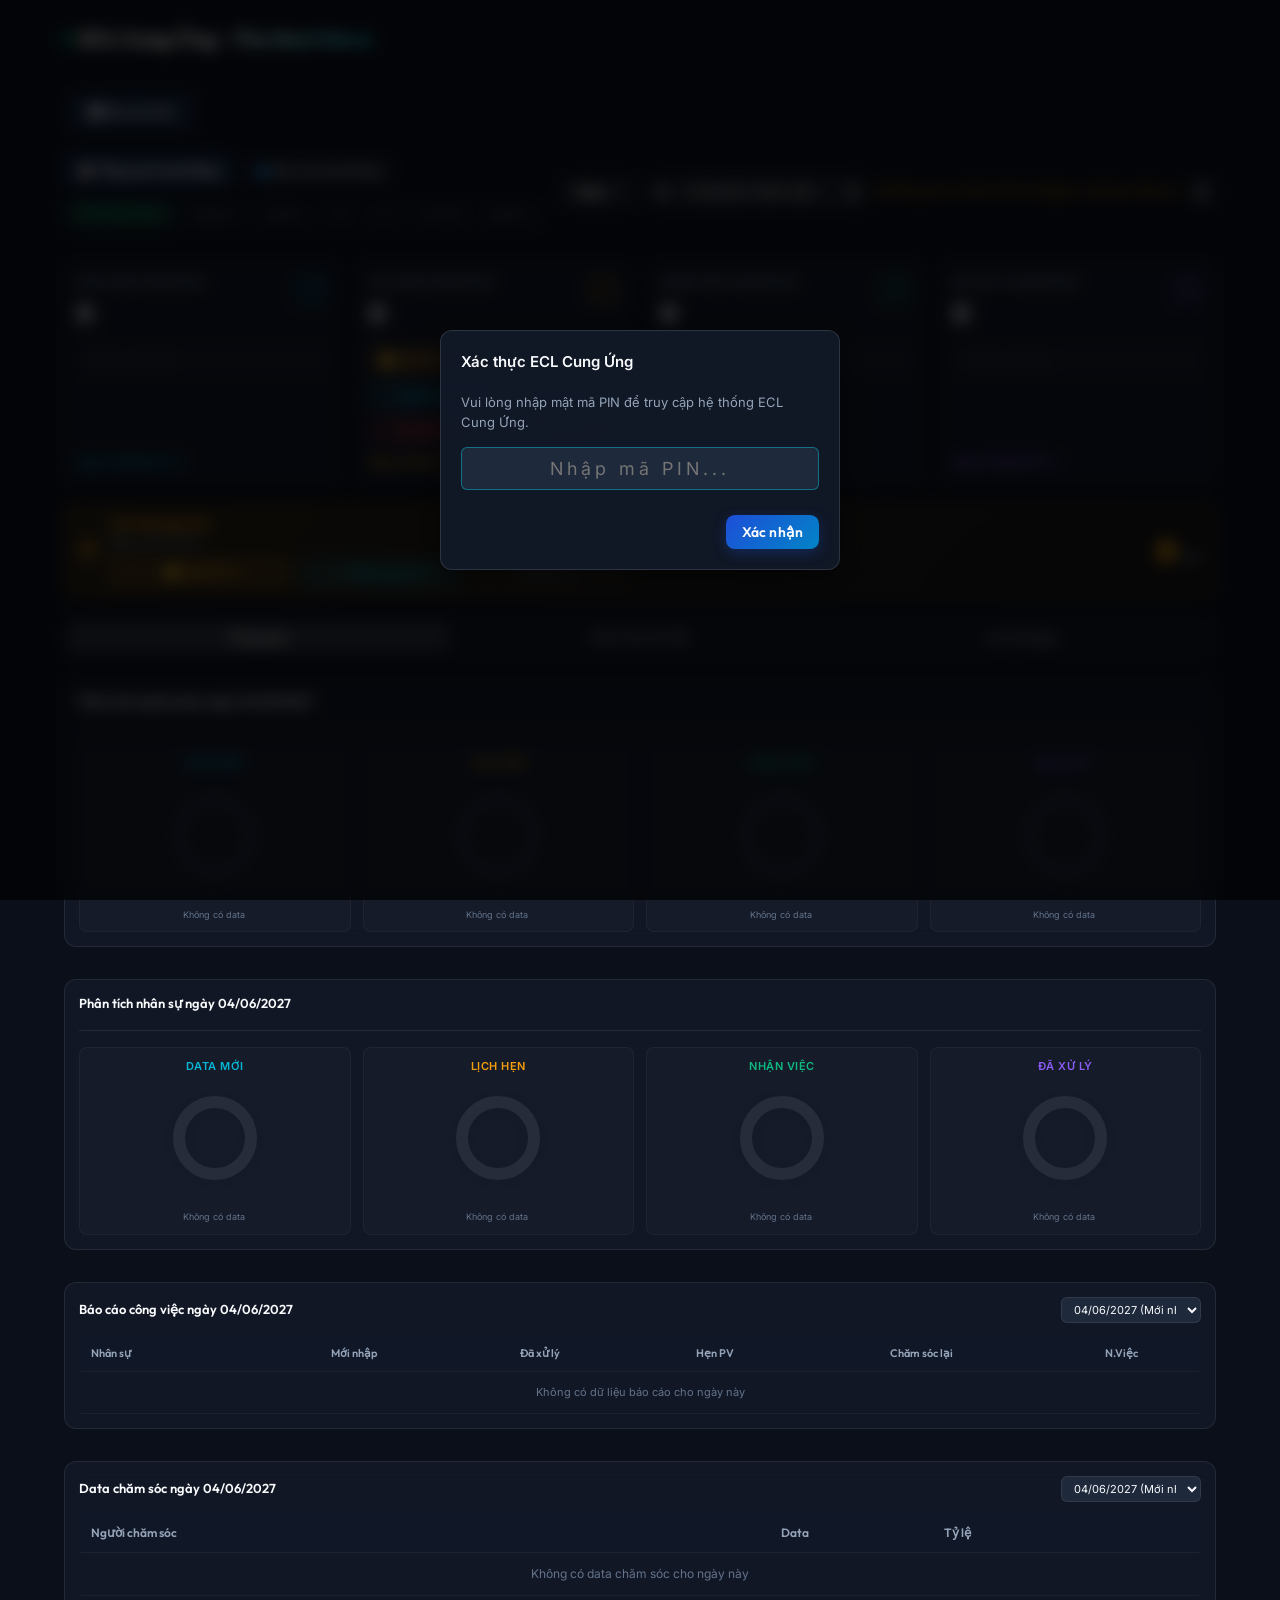
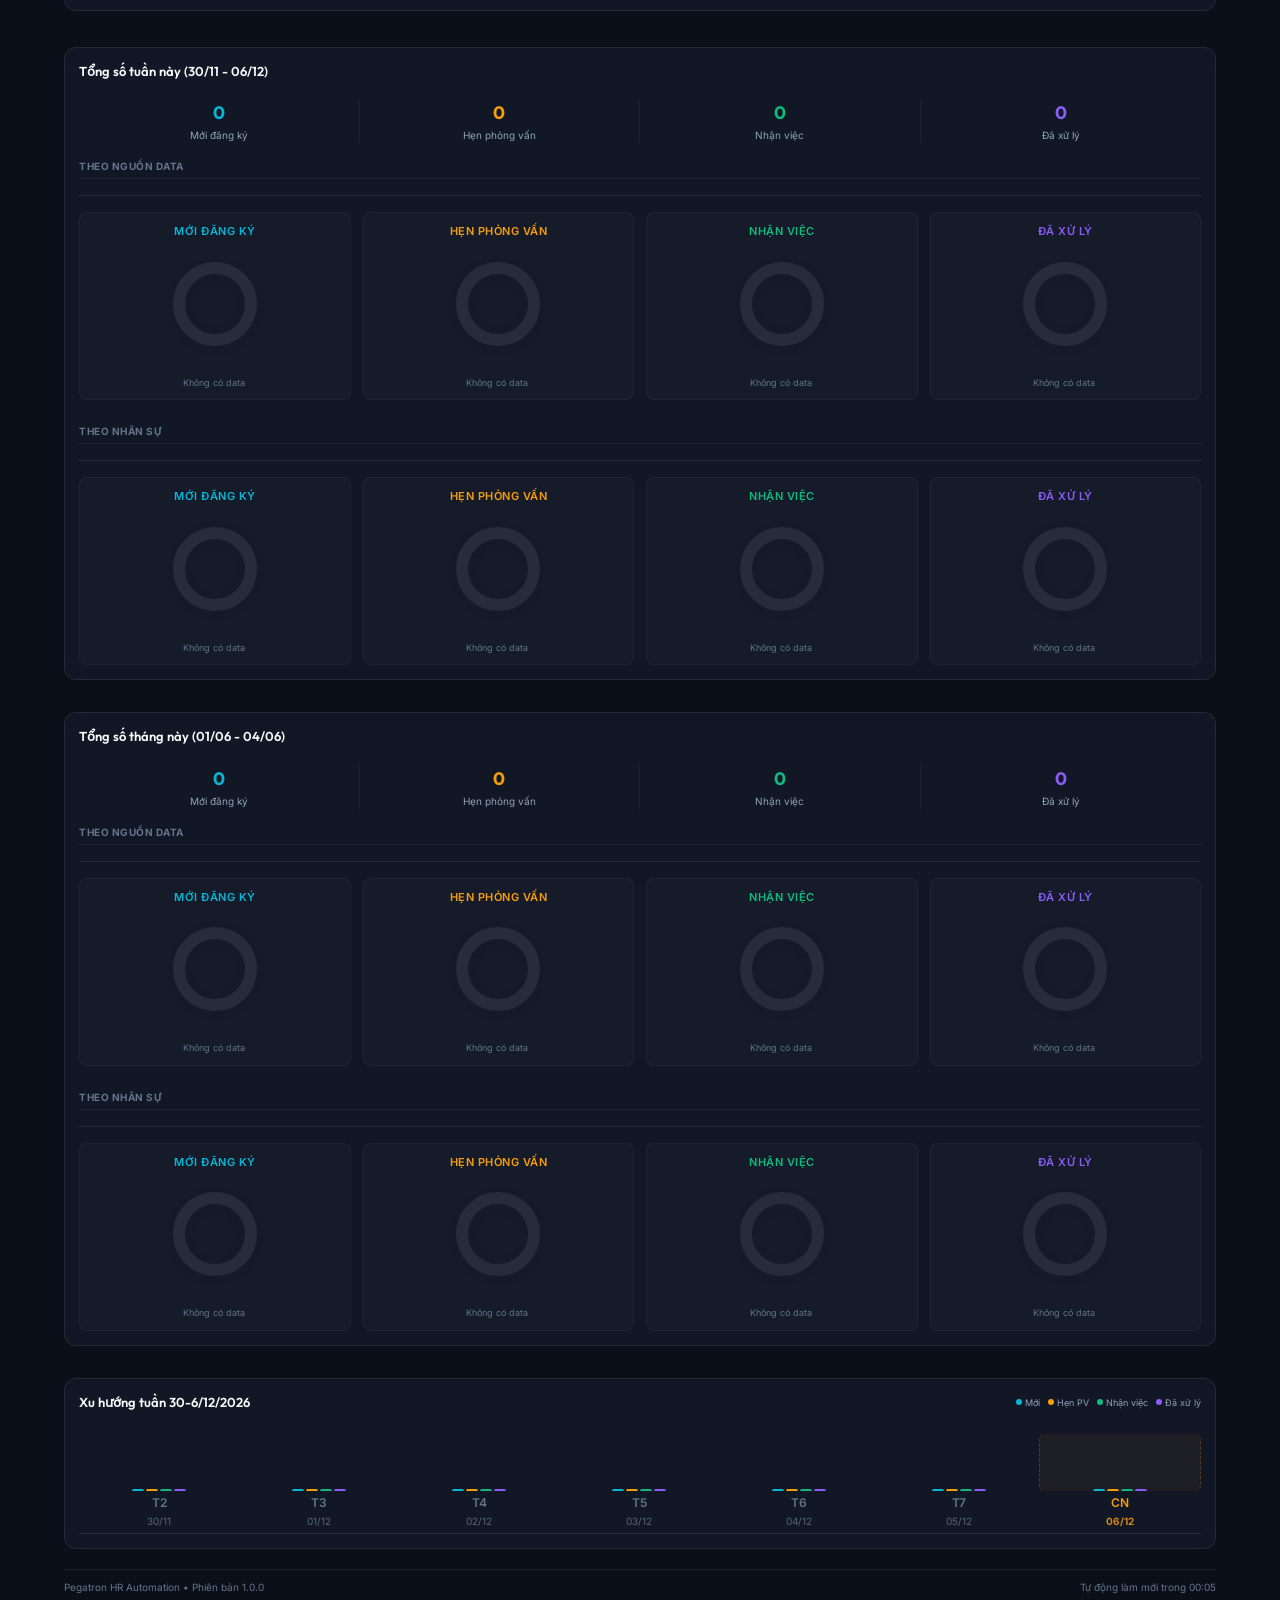
==== popup.html @ 9252c965 "Feat: Relocate Staff List section into Finance Report sub-tabs and align it with overview and candid" ====
<!DOCTYPE html>
<html lang="vi">
<head>
  <meta charset="UTF-8">
  <meta name="viewport" content="width=device-width, initial-scale=1.0">
  <title>Ecl Cung Ứng - The Next Move</title>
  <link rel="stylesheet" href="popup.css?v=3.2">
  <script src="chart.min.js"></script>
</head>
<body>
  <div class="app-container">
    <!-- Vị trí cao nhất: Tên hệ thống ECL Cung Ứng -->
    <div class="system-brand" style="margin-bottom: 14px; display: flex; align-items: center; gap: 8px;">
      <div class="logo-dot glow-emerald" style="width: 8px; height: 8px; border-radius: 50%; background: #10b981; box-shadow: 0 0 10px #10b981;"></div>
      <h1 style="margin: 0; font-family: var(--font-title); font-size: 20px; font-weight: 800; background: linear-gradient(135deg, #ffffff 40%, var(--cyan) 100%); -webkit-background-clip: text; -webkit-text-fill-color: transparent;">ECL Cung Ứng - The Next Move</h1>
    </div>

    <!-- Main Dashboard Selection Tabs -->
    <div class="main-dashboard-tabs">
      <button class="main-tab-btn active" data-section="sale">📊 Báo cáo Sale</button>
      <button class="main-tab-btn" data-section="marketing">🔒 Báo cáo Marketing</button>
      <button class="main-tab-btn" data-section="finance">🔒 Báo cáo Tài chính</button>
    </div>

    <!-- SECTION 1: SALE REPORT (Original Dashboard) -->
    <div id="section-sale" class="main-section active">
      <!-- Header -->
      <header class="app-header" style="border-bottom: 1px solid var(--border-color); padding-bottom: 12px; display: flex; justify-content: space-between; align-items: center;">
        <div class="brand" style="display: flex; flex-direction: column; gap: 8px; align-items: flex-start;">
          <div style="display: flex; align-items: center; gap: 8px;">
            <button class="section-title-btn active" style="background: rgba(59, 130, 246, 0.15); border: 1px solid rgba(59, 130, 246, 0.4); color: #ffffff; padding: 6px 12px; border-radius: 6px; font-family: var(--font-title); font-weight: 700; font-size: 13px; cursor: pointer; transition: all 0.2s ease; display: inline-flex; align-items: center; gap: 6px; box-shadow: 0 4px 6px -1px rgba(0,0,0,0.1);">📋 Tổng quan hoạt động</button>
            <button id="sale-to-nhansu-btn" class="section-title-btn" style="background: rgba(255, 255, 255, 0.04); border: 1px solid rgba(255, 255, 255, 0.08); color: var(--text-secondary); padding: 6px 12px; border-radius: 6px; font-family: var(--font-title); font-weight: 700; font-size: 13px; cursor: pointer; transition: all 0.2s ease; display: inline-flex; align-items: center; gap: 6px; box-shadow: 0 4px 6px -1px rgba(0,0,0,0.1);">👥 Báo cáo Hoạt động</button>
          </div>
          <!-- Factory Navigation Tabs directly under title -->
          <div class="factory-nav-tabs" style="display: flex; gap: 4px; margin-top: 6px; padding: 2px; background: rgba(255, 255, 255, 0.02); border-radius: 6px; border: 1px solid rgba(255,255,255,0.06); width: fit-content; flex-wrap: wrap;">
            <button class="factory-tab-btn active" data-factory="All" style="font-size: 11px; padding: 4px 12px; background: rgba(16, 185, 129, 0.15); border: 1px solid rgba(16, 185, 129, 0.3); border-radius: 4px; color: #10b981; cursor: pointer; font-weight: bold; transition: all 0.2s; outline: none;">Tất cả nhà máy</button>
            <button class="factory-tab-btn" data-factory="Pegatron" style="font-size: 11px; padding: 4px 12px; background: transparent; border: 1px solid transparent; border-radius: 4px; color: var(--text-muted); cursor: pointer; transition: all 0.2s; outline: none;">Pegatron</button>
            <button class="factory-tab-btn" data-factory="Brother" style="font-size: 11px; padding: 4px 12px; background: transparent; border: 1px solid transparent; border-radius: 4px; color: var(--text-muted); cursor: pointer; transition: all 0.2s; outline: none;">Brother</button>
            <button class="factory-tab-btn" data-factory="LG" style="font-size: 11px; padding: 4px 12px; background: transparent; border: 1px solid transparent; border-radius: 4px; color: var(--text-muted); cursor: pointer; transition: all 0.2s; outline: none;">LG</button>
            <button class="factory-tab-btn" data-factory="Usi" style="font-size: 11px; padding: 4px 12px; background: transparent; border: 1px solid transparent; border-radius: 4px; color: var(--text-muted); cursor: pointer; transition: all 0.2s; outline: none;">Usi</button>
            <button class="factory-tab-btn" data-factory="Fox QN" style="font-size: 11px; padding: 4px 12px; background: transparent; border: 1px solid transparent; border-radius: 4px; color: var(--text-muted); cursor: pointer; transition: all 0.2s; outline: none;">Fox QN</button>
            <button class="factory-tab-btn" data-factory="Wistron" style="font-size: 11px; padding: 4px 12px; background: transparent; border: 1px solid transparent; border-radius: 4px; color: var(--text-muted); cursor: pointer; transition: all 0.2s; outline: none;">Wistron</button>
          </div>
        </div>
        <div class="header-actions" style="display: flex; gap: 8px; align-items: center; flex-wrap: wrap;">
          <!-- Factory Selector Dropdown -->
          <select id="dashboard-factory-select" class="date-select" style="font-size:12px;padding:6px 12px;background:rgba(255,255,255,0.06);border:1px solid var(--border-color);border-radius:6px;color:var(--text-primary);outline:none;cursor:pointer;">
            <option value="All">Tất cả nhà máy</option>
            <option value="Pegatron">Pegatron</option>
            <option value="Brother">Brother</option>
            <option value="LG">LG</option>
            <option value="Usi">Usi</option>
            <option value="Fox QN">Fox QN</option>
            <option value="Wistron">Wistron</option>
          </select>
          <!-- Custom View Mode Dropdown (Sale) -->
          <div class="custom-dropdown" style="position: relative; display: inline-block;">
            <div id="dashboard-view-mode-trigger" style="font-size: 12px; padding: 6px 16px; height: 30px; background: rgba(255, 255, 255, 0.06); border: 1px solid var(--border-color); border-radius: 6px; color: var(--text-primary); cursor: pointer; text-align: center; display: flex; align-items: center; justify-content: center; gap: 6px; user-select: none; font-weight: bold; box-sizing: border-box;">
              <span id="dashboard-view-mode-label">Ngày</span>
              <span style="font-size: 8px; color: var(--text-muted); transition: transform 0.2s;" id="dashboard-view-mode-arrow">▼</span>
            </div>
            <div id="dashboard-view-mode-menu" style="display: none; position: absolute; top: 100%; left: 50%; transform: translateX(-50%); margin-top: 6px; background: #131722; border: 1px solid rgba(255,255,255,0.1); border-radius: 6px; box-shadow: 0 10px 25px rgba(0, 0, 0, 0.6); min-width: 120px; z-index: 1000; padding: 4px 0;">
              <div class="view-mode-item active-dropdown-item" data-value="day" style="padding: 8px 16px; cursor: pointer; font-size: 12px; color: #10b981; font-weight: bold; background: rgba(16, 185, 129, 0.15); transition: background 0.2s;">Ngày</div>
              <div class="view-mode-item" data-value="week" style="padding: 8px 16px; cursor: pointer; font-size: 12px; color: var(--text-primary); transition: background 0.2s;">Tuần</div>
              <div class="view-mode-item" data-value="month" style="padding: 8px 16px; cursor: pointer; font-size: 12px; color: var(--text-primary); transition: background 0.2s;">Tháng</div>
              <div class="view-mode-item" data-value="custom" style="padding: 8px 16px; cursor: pointer; font-size: 12px; color: var(--text-primary); transition: background 0.2s;">Tùy chỉnh</div>
            </div>
          </div>
          <!-- Hidden real view mode select for compatibility -->
          <select id="dashboard-view-mode" style="display: none;">
            <option value="day" selected>Ngày</option>
            <option value="week">Tuần</option>
            <option value="month">Tháng</option>
            <option value="custom">Tùy chỉnh</option>
          </select>
          <div class="date-spinner-container" style="display: flex; gap: 4px; align-items: center; background: rgba(255, 255, 255, 0.06); border: 1px solid var(--border-color); border-radius: 6px; padding: 2px;">
            <button id="date-prev-btn" class="spinner-btn" title="Kỳ trước (Quá khứ)" style="background: transparent; border: none; color: var(--text-primary); cursor: pointer; padding: 4px 8px; border-radius: 4px; font-weight: bold; transition: all 0.2s; outline: none; font-size: 11px;">◀</button>
            
            <!-- Hidden real select to maintain backward compatibility -->
            <select id="dashboard-date-select" style="display: none;"></select>
            
            <!-- Custom Dropdown -->
            <div class="custom-dropdown" style="position: relative; display: inline-block;">
              <div id="custom-dropdown-trigger" style="font-size: 12px; padding: 4px 8px; min-width: 160px; background: transparent; border: none; color: var(--text-primary); cursor: pointer; text-align: center; display: flex; align-items: center; justify-content: center; gap: 6px; user-select: none;">
                <span id="custom-dropdown-label">Đang tải...</span>
                <span style="font-size: 8px; color: var(--text-muted); transition: transform 0.2s;" id="custom-dropdown-arrow">▼</span>
              </div>
              <div id="custom-dropdown-menu" style="display: none; position: absolute; top: 100%; left: 50%; transform: translateX(-50%); margin-top: 6px; background: #131722; border: 1px solid rgba(255,255,255,0.1); border-radius: 6px; box-shadow: 0 10px 25px rgba(0, 0, 0, 0.6); min-width: 180px; max-height: 220px; overflow-y: auto; z-index: 1000; padding: 4px 0;">
                <!-- Dynamic options -->
              </div>
            </div>
            
            <button id="date-next-btn" class="spinner-btn" title="Kỳ sau (Tương lai)" style="background: transparent; border: none; color: var(--text-primary); cursor: pointer; padding: 4px 8px; border-radius: 4px; font-weight: bold; transition: all 0.2s; outline: none; font-size: 11px;">▶</button>
          </div>
          <div id="custom-date-container" style="display: none; gap: 8px; align-items: center;">
            <div class="custom-date-wrapper" style="position: relative; display: flex; align-items: center;">
              <input type="date" id="custom-start-date" class="date-select" style="padding-right: 32px !important;">
              <svg class="custom-calendar-icon" viewBox="0 0 24 24" width="16" height="16" style="position: absolute; right: 10px; pointer-events: none;">
                <path fill="currentColor" d="M19 4h-1V2h-2v2H8V2H6v2H5c-1.11 0-1.99.9-1.99 2L3 20c0 1.1.89 2 2 2h14c1.1 0 2-.9 2-2V6c0-1.1-.9-2-2-2zm0 16H5V10h14v10zm0-12H5V6h14v2z"/>
              </svg>
            </div>
            <span style="font-size:11px;color:var(--text-muted)">đến</span>
            <div class="custom-date-wrapper" style="position: relative; display: flex; align-items: center;">
              <input type="date" id="custom-end-date" class="date-select" style="padding-right: 32px !important;">
              <svg class="custom-calendar-icon" viewBox="0 0 24 24" width="16" height="16" style="position: absolute; right: 10px; pointer-events: none;">
                <path fill="currentColor" d="M19 4h-1V2h-2v2H8V2H6v2H5c-1.11 0-1.99.9-1.99 2L3 20c0 1.1.89 2 2 2h14c1.1 0 2-.9 2-2V6c0-1.1-.9-2-2-2zm0 16H5V10h14v10zm0-12H5V6h14v2z"/>
              </svg>
            </div>
          </div>
          <span id="sync-status" class="sync-status text-muted">Đang cập nhật...</span>
          <button id="refresh-btn" class="refresh-btn" title="Làm mới">
            <svg class="icon-refresh" viewBox="0 0 24 24" width="16" height="16">
              <path d="M12 4V1L8 5l4 4V6c3.31 0 6 2.69 6 6 0 1.01-.25 1.97-.7 2.8l1.46 1.46A7.93 7.93 0 0020 12c0-4.42-3.58-8-8-8zm0 12c-3.31 0-6-2.69-6-6 0-1.01.25-1.97.7-2.8L5.24 7.74A7.93 7.93 0 004 12c0 4.42 3.58 8 8 8v3l4-4-4-4v3z"/>
            </svg>
          </button>
        </div>
      </header>

      <!-- Main Metrics Grid (Today) -->
      <section class="metrics-grid">
        <div class="metric-card cyan-glow">
          <div class="metric-info">
            <span class="metric-label">Data Mới Hôm Nay</span>
            <span id="metric-new-today" class="metric-value">0</span>
            <div id="metric-new-today-sub" class="tomorrow-sub"></div>
          </div>
          <div class="metric-icon-bg bg-cyan">
            <svg viewBox="0 0 24 24" width="20" height="20">
              <path d="M19 13h-6v6h-2v-6H5v-2h6V5h2v6h6v2z"/>
            </svg>
          </div>
          <div class="metric-footer">
            <span id="metric-new-diff" class="metric-trend text-cyan">Hôm qua: --</span>
          </div>
        </div>

        <div class="metric-card amber-glow">
          <div class="metric-info">
            <span class="metric-label">Lịch Hẹn Hôm Nay</span>
            <span id="metric-interview-today" class="metric-value">0</span>
            <div id="metric-interview-today-sub" class="tomorrow-sub"></div>
          </div>
          <div class="metric-icon-bg bg-amber">
            <svg viewBox="0 0 24 24" width="20" height="20">
              <path d="M19 3h-1V1h-2v2H8V1H6v2H5c-1.11 0-1.99.9-1.99 2L3 19a2 2 0 002 2h14c1.1 0 2-.9 2-2V5c0-1.1-.9-2-2-2zm0 16H5V8h14v11zM7 10h5v5H7v-5z"/>
            </svg>
          </div>
          <div class="metric-footer">
            <span id="metric-interview-diff" class="metric-trend text-amber">Hôm qua: --</span>
          </div>
        </div>

        <div class="metric-card emerald-glow">
          <div class="metric-info">
            <span class="metric-label">Nhận Việc Hôm Nay</span>
            <span id="metric-hire-today" class="metric-value">0</span>
            <div id="metric-hire-today-sub" class="tomorrow-sub"></div>
          </div>
          <div class="metric-icon-bg bg-emerald">
            <svg viewBox="0 0 24 24" width="20" height="20">
              <path d="M9 16.17L4.83 12l-1.42 1.41L9 19 21 7l-1.41-1.41L9 16.17z"/>
            </svg>
          </div>
          <div class="metric-footer">
            <span id="metric-hire-diff" class="metric-trend text-emerald">Hôm qua: --</span>
          </div>
        </div>

        <div class="metric-card purple-glow">
          <div class="metric-info">
            <span class="metric-label">Đã Xử Lý Hôm Nay</span>
            <span id="metric-processed-today" class="metric-value">0</span>
            <div id="metric-processed-today-sub" class="tomorrow-sub"></div>
          </div>
          <div class="metric-icon-bg bg-purple">
            <svg viewBox="0 0 24 24" width="20" height="20">
              <path d="M3 17.25V21h3.75L17.81 9.94l-3.75-3.75L3 17.25zM20.71 7.04a.996.996 0 000-1.41l-2.34-2.34a.996.996 0 00-1.41 0l-1.83 1.83 3.75 3.75 1.83-1.83z"/>
            </svg>
          </div>
          <div class="metric-footer">
            <span id="metric-processed-diff" class="metric-trend text-purple">Hôm qua: --</span>
          </div>
        </div>
      </section>

      <!-- Lịch Hẹn Ngày Mai - Banner ngang -->
      <div id="tomorrow-banner-card" class="tomorrow-banner">
        <div class="tomorrow-icon">
          <svg viewBox="0 0 24 24" width="18" height="18" fill="currentColor">
            <path d="M19 3h-1V1h-2v2H8V1H6v2H5c-1.11 0-1.99.9-1.99 2L3 19a2 2 0 002 2h14c1.1 0 2-.9 2-2V5c0-1.1-.9-2-2-2zm0 16H5V8h14v11zm-7-2h2v-4h-3v2h1zm0-6h2V9h-2z"/>
          </svg>
        </div>
        <div class="tomorrow-info">
          <span class="tomorrow-label">Lịch Hẹn Ngày Mai</span>
          <span id="metric-interview-tomorrow-date" class="tomorrow-date">Đang tải...</span>
          <div id="metric-interview-tomorrow-sub" class="tomorrow-sub"></div>
        </div>
        <div class="tomorrow-count">
          <span id="metric-interview-tomorrow" class="tomorrow-value">0</span>
          <span class="tomorrow-unit">lượt</span>
        </div>
      </div>

      <!-- Tab Navigation -->
      <nav class="tab-navigation">
        <button class="tab-btn active" data-tab="overview">Tổng Quan</button>
        <button class="tab-btn" data-tab="analysis">Phân Tích Chi Tiết</button>
        <button class="tab-btn" data-tab="history">Lịch Sử Ngày</button>
      </nav>

      <!-- Tab Content -->
      <main class="tab-content">
        <!-- Tab 1: Overview -->
        <section id="tab-overview" class="tab-panel active">
          <!-- Daily Summary (Today/Selected Day) -->
          <div class="card-glass summary-stats-day" style="margin-bottom: 16px;">
            <div class="card-header">
              <h3 id="daily-charts-heading">Phân tích nguồn data theo ngày</h3>
            </div>
            <div class="pie-charts-container">
              <div class="pie-chart-box">
                <span class="pie-title text-cyan">Data Mới</span>
                <canvas id="canvas-day-new" width="100" height="100"></canvas>
                <div id="legend-day-new" class="pie-legend"></div>
              </div>
              <div class="pie-chart-box">
                <span class="pie-title text-amber">Lịch Hẹn</span>
                <canvas id="canvas-day-interview" width="100" height="100"></canvas>
                <div id="legend-day-interview" class="pie-legend"></div>
              </div>
              <div class="pie-chart-box">
                <span class="pie-title text-emerald">Nhận Việc</span>
                <canvas id="canvas-day-hire" width="100" height="100"></canvas>
                <div id="legend-day-hire" class="pie-legend"></div>
              </div>
              <div class="pie-chart-box">
                <span class="pie-title text-purple">Đã Xử Lý</span>
                <canvas id="canvas-day-processed" width="100" height="100"></canvas>
                <div id="legend-day-processed" class="pie-legend"></div>
              </div>
            </div>
          </div>

          <!-- Daily Recruiter Summary (Today/Selected Day) -->
          <div class="card-glass summary-stats-day-recruiter" style="margin-bottom: 16px;">
            <div class="card-header">
              <h3 id="daily-recruiter-charts-heading">Phân tích nhân sự theo ngày</h3>
            </div>
            <div class="pie-charts-container">
              <div class="pie-chart-box">
                <span class="pie-title text-cyan">Data Mới</span>
                <canvas id="canvas-day-recruiter-new" width="100" height="100"></canvas>
                <div id="legend-day-recruiter-new" class="pie-legend"></div>
              </div>
              <div class="pie-chart-box">
                <span class="pie-title text-amber">Lịch Hẹn</span>
                <canvas id="canvas-day-recruiter-interview" width="100" height="100"></canvas>
                <div id="legend-day-recruiter-interview" class="pie-legend"></div>
              </div>
              <div class="pie-chart-box">
                <span class="pie-title text-emerald">Nhận Việc</span>
                <canvas id="canvas-day-recruiter-hire" width="100" height="100"></canvas>
                <div id="legend-day-recruiter-hire" class="pie-legend"></div>
              </div>
              <div class="pie-chart-box">
                <span class="pie-title text-purple">Đã Xử Lý</span>
                <canvas id="canvas-day-recruiter-processed" width="100" height="100"></canvas>
                <div id="legend-day-recruiter-processed" class="pie-legend"></div>
              </div>
            </div>
          </div>

          <!-- Báo Cáo Công Việc Chi Tiết Hàng Ngày của Nhân Viên Chăm Sóc -->
          <div class="card-glass" style="margin-bottom: 16px;">
            <div class="card-header">
              <h3 id="recruiter-report-heading">Báo cáo công việc nhân viên</h3>
              <select id="recruiter-report-date" class="date-select" style="font-size:11px;padding:4px 8px;max-width:140px">
                <!-- Dynamically populated -->
              </select>
            </div>
            <div style="overflow-y:auto;max-height:220px">
              <table class="history-table" style="font-size:11px">
                <thead>
                  <tr>
                    <th>Nhân sự</th>
                    <th class="text-cyan text-center">Mới nhập</th>
                    <th class="text-purple text-center">Đã xử lý</th>
                    <th class="text-amber text-center">Hẹn PV</th>
                    <th class="text-muted text-center">Chăm sóc lại</th>
                    <th class="text-emerald text-center">N.Việc</th>
                  </tr>
                </thead>
                <tbody id="recruiter-report-body">
                  <tr><td colspan="6" class="text-center text-muted" style="padding:12px">Đang tải...</td></tr>
                </tbody>
              </table>
            </div>
          </div>

          <!-- Data Chăm Sóc Theo Người Chăm Sóc -->
          <div class="card-glass" style="margin-bottom: 16px;">
            <div class="card-header">
              <h3 id="recruiter-care-heading">Data chăm sóc theo người chăm sóc</h3>
              <select id="recruiter-care-date" class="date-select" style="font-size:11px;padding:4px 8px;max-width:140px">
                <!-- Dynamically populated -->
              </select>
            </div>
            <div style="overflow-y:auto;max-height:175px">
              <table class="history-table" style="font-size:12px">
                <thead>
                  <tr>
                    <th>Người chăm sóc</th>
                    <th class="text-purple text-center">Data</th>
                    <th>Tỷ lệ</th>
                  </tr>
                </thead>
                <tbody id="recruiter-care-body">
                  <tr><td colspan="3" class="text-center text-muted" style="padding:12px">Đang tải...</td></tr>
                </tbody>
              </table>
            </div>
          </div>

          <!-- Weekly Summary -->
          <div class="card-glass summary-stats">
            <div class="card-header">
              <h3>Tổng số tuần này</h3>
            </div>
            <div class="summary-grid">
              <div class="sum-item">
                <span class="sum-val text-cyan" id="sum-new">0</span>
                <span class="sum-lbl">Mới đăng ký</span>
              </div>
              <div class="sum-item">
                <span class="sum-val text-amber" id="sum-interview">0</span>
                <span class="sum-lbl">Hẹn phỏng vấn</span>
              </div>
              <div class="sum-item">
                <span class="sum-val text-emerald" id="sum-hire">0</span>
                <span class="sum-lbl">Nhận việc</span>
              </div>
              <div class="sum-item">
                <span class="sum-val text-purple" id="sum-processed">0</span>
                <span class="sum-lbl">Đã xử lý</span>
              </div>
            </div>
            <h4 style="font-size:10px; text-transform:uppercase; color:var(--text-muted); margin: 16px 0 8px 0; letter-spacing:0.5px; border-bottom: 1px solid rgba(255,255,255,0.06); padding-bottom:4px;">Theo Nguồn Data</h4>
            <!-- Biểu đồ hình tròn cho tuần (Nguồn) -->
            <div class="pie-charts-container">
              <div class="pie-chart-box">
                <span class="pie-title text-cyan">Mới Đăng Ký</span>
                <canvas id="canvas-week-new" width="100" height="100"></canvas>
                <div id="legend-week-new" class="pie-legend"></div>
              </div>
              <div class="pie-chart-box">
                <span class="pie-title text-amber">Hẹn Phỏng Vấn</span>
                <canvas id="canvas-week-interview" width="100" height="100"></canvas>
                <div id="legend-week-interview" class="pie-legend"></div>
              </div>
              <div class="pie-chart-box">
                <span class="pie-title text-emerald">Nhận Việc</span>
                <canvas id="canvas-week-hire" width="100" height="100"></canvas>
                <div id="legend-week-hire" class="pie-legend"></div>
              </div>
              <div class="pie-chart-box">
                <span class="pie-title text-purple">Đã Xử Lý</span>
                <canvas id="canvas-week-processed" width="100" height="100"></canvas>
                <div id="legend-week-processed" class="pie-legend"></div>
              </div>
            </div>

            <h4 style="font-size:10px; text-transform:uppercase; color:var(--text-muted); margin: 24px 0 8px 0; letter-spacing:0.5px; border-bottom: 1px solid rgba(255,255,255,0.06); padding-bottom:4px;">Theo Nhân Sự</h4>
            <!-- Biểu đồ hình tròn cho tuần (Nhân Sự) -->
            <div class="pie-charts-container">
              <div class="pie-chart-box">
                <span class="pie-title text-cyan">Mới Đăng Ký</span>
                <canvas id="canvas-week-recruiter-new" width="100" height="100"></canvas>
                <div id="legend-week-recruiter-new" class="pie-legend"></div>
              </div>
              <div class="pie-chart-box">
                <span class="pie-title text-amber">Hẹn Phỏng Vấn</span>
                <canvas id="canvas-week-recruiter-interview" width="100" height="100"></canvas>
                <div id="legend-week-recruiter-interview" class="pie-legend"></div>
              </div>
              <div class="pie-chart-box">
                <span class="pie-title text-emerald">Nhận Việc</span>
                <canvas id="canvas-week-recruiter-hire" width="100" height="100"></canvas>
                <div id="legend-week-recruiter-hire" class="pie-legend"></div>
              </div>
              <div class="pie-chart-box">
                <span class="pie-title text-purple">Đã Xử Lý</span>
                <canvas id="canvas-week-recruiter-processed" width="100" height="100"></canvas>
                <div id="legend-week-recruiter-processed" class="pie-legend"></div>
              </div>
            </div>
          </div>

          <!-- Monthly Summary -->
          <div class="card-glass summary-stats-month" style="margin-top: 16px;">
            <div class="card-header">
              <h3 id="month-summary-title">Tổng số tháng này</h3>
            </div>
            <div class="summary-grid">
              <div class="sum-item">
                <span class="sum-val text-cyan" id="sum-month-new">0</span>
                <span class="sum-lbl">Mới đăng ký</span>
              </div>
              <div class="sum-item">
                <span class="sum-val text-amber" id="sum-month-interview">0</span>
                <span class="sum-lbl">Hẹn phỏng vấn</span>
              </div>
              <div class="sum-item">
                <span class="sum-val text-emerald" id="sum-month-hire">0</span>
                <span class="sum-lbl">Nhận việc</span>
              </div>
              <div class="sum-item">
                <span class="sum-val text-purple" id="sum-month-processed">0</span>
                <span class="sum-lbl">Đã xử lý</span>
              </div>
            </div>
            <h4 style="font-size:10px; text-transform:uppercase; color:var(--text-muted); margin: 16px 0 8px 0; letter-spacing:0.5px; border-bottom: 1px solid rgba(255,255,255,0.06); padding-bottom:4px;">Theo Nguồn Data</h4>
            <!-- Biểu đồ hình tròn cho tháng (Nguồn) -->
            <div class="pie-charts-container">
              <div class="pie-chart-box">
                <span class="pie-title text-cyan">Mới Đăng Ký</span>
                <canvas id="canvas-month-new" width="100" height="100"></canvas>
                <div id="legend-month-new" class="pie-legend"></div>
              </div>
              <div class="pie-chart-box">
                <span class="pie-title text-amber">Hẹn Phỏng Vấn</span>
                <canvas id="canvas-month-interview" width="100" height="100"></canvas>
                <div id="legend-month-interview" class="pie-legend"></div>
              </div>
              <div class="pie-chart-box">
                <span class="pie-title text-emerald">Nhận Việc</span>
                <canvas id="canvas-month-hire" width="100" height="100"></canvas>
                <div id="legend-month-hire" class="pie-legend"></div>
              </div>
              <div class="pie-chart-box">
                <span class="pie-title text-purple">Đã Xử Lý</span>
                <canvas id="canvas-month-processed" width="100" height="100"></canvas>
                <div id="legend-month-processed" class="pie-legend"></div>
              </div>
            </div>

            <h4 style="font-size:10px; text-transform:uppercase; color:var(--text-muted); margin: 24px 0 8px 0; letter-spacing:0.5px; border-bottom: 1px solid rgba(255,255,255,0.06); padding-bottom:4px;">Theo Nhân Sự</h4>
            <!-- Biểu đồ hình tròn cho tháng (Nhân Sự) -->
            <div class="pie-charts-container">
              <div class="pie-chart-box">
                <span class="pie-title text-cyan">Mới Đăng Ký</span>
                <canvas id="canvas-month-recruiter-new" width="100" height="100"></canvas>
                <div id="legend-month-recruiter-new" class="pie-legend"></div>
              </div>
              <div class="pie-chart-box">
                <span class="pie-title text-amber">Hẹn Phỏng Vấn</span>
                <canvas id="canvas-month-recruiter-interview" width="100" height="100"></canvas>
                <div id="legend-month-recruiter-interview" class="pie-legend"></div>
              </div>
              <div class="pie-chart-box">
                <span class="pie-title text-emerald">Nhận Việc</span>
                <canvas id="canvas-month-recruiter-hire" width="100" height="100"></canvas>
                <div id="legend-month-recruiter-hire" class="pie-legend"></div>
              </div>
              <div class="pie-chart-box">
                <span class="pie-title text-purple">Đã Xử Lý</span>
                <canvas id="canvas-month-recruiter-processed" width="100" height="100"></canvas>
                <div id="legend-month-recruiter-processed" class="pie-legend"></div>
              </div>
            </div>
          </div>

          <!-- 7-day Mini Bar Chart -->
          <div class="card-glass chart-container" style="margin-top: 16px;">
            <div class="card-header">
              <h3 id="chart-title">Xu hướng tuần này</h3>
              <div class="chart-legend">
                <span class="legend-item"><span class="legend-color bg-cyan"></span>Mới</span>
                <span class="legend-item"><span class="legend-color bg-amber"></span>Hẹn PV</span>
                <span class="legend-item"><span class="legend-color bg-emerald"></span>Nhận việc</span>
                <span class="legend-item"><span class="legend-color bg-purple"></span>Đã xử lý</span>
              </div>
            </div>
            <div class="bar-chart" id="recent-bar-chart">
              <!-- Dynamically populated by JS -->
              <div class="chart-empty text-muted">Đang tải biểu đồ...</div>
            </div>
          </div>
        </section>

        <!-- Tab 2: Analysis -->
        <section id="tab-analysis" class="tab-panel">
          <div class="filter-bar" style="display: flex; flex-direction: column; gap: 8px;">
            <div style="display: flex; align-items: center; width: 100%; gap: 10px;">
              <label for="analysis-date" style="min-width: 80px;">Chọn Ngày:</label>
              <select id="analysis-date" class="date-select">
                <!-- Dynamically populated -->
              </select>
            </div>
            <div style="display: flex; align-items: center; width: 100%; gap: 10px;">
              <label for="analysis-group-by" style="min-width: 80px;">Nhóm theo:</label>
              <select id="analysis-group-by" class="date-select">
                <option value="reg">Ngày đăng ký mới (Dấu thời gian)</option>
                <option value="care" selected>Ngày chăm sóc cuối (Đang xử lý)</option>
              </select>
            </div>
          </div>

          <div class="analysis-sections">
            <!-- Source distribution -->
            <div class="card-glass dist-card">
              <div class="card-header">
                <h3>Phân phối theo Nguồn data</h3>
              </div>
              <div class="dist-list" id="source-dist-list">
                <div class="text-muted">Đang phân tích nguồn...</div>
              </div>
            </div>

            <!-- Recruiter distribution -->
            <div class="card-glass dist-card">
              <div class="card-header">
                <h3>Phân phối theo Người chăm sóc</h3>
              </div>
              <div class="dist-list" id="recruiter-dist-list">
                <div class="text-muted">Đang phân tích người chăm sóc...</div>
              </div>
            </div>
          </div>
        </section>

        <!-- Tab 3: History -->
        <section id="tab-history" class="tab-panel">
          <div class="filter-bar history-search-bar">
            <input type="text" id="history-search" class="search-input" placeholder="Tìm kiếm theo ngày (VD: 17/06)...">
          </div>
          <div class="card-glass history-table-wrapper">
            <table class="history-table">
              <thead>
                <tr>
                  <th>Ngày</th>
                  <th class="text-cyan">Mới</th>
                  <th class="text-amber">Hẹn PV</th>
                  <th class="text-emerald">N.Việc</th>
                  <th class="text-purple">Đã xử lý</th>
                </tr>
              </thead>
              <tbody id="history-table-body">
                <tr>
                  <td colspan="5" class="text-center text-muted">Đang tải lịch sử...</td>
                </tr>
              </tbody>
            </table>
          </div>
        </section>
      </main>

      <!-- Footer -->
      <footer class="app-footer">
        <p>Pegatron HR Automation &bull; Phiên bản 1.0.0</p>
        <span id="auto-refresh-countdown" class="text-muted">Tự động làm mới trong 05:00</span>
      </footer>
    </div>

    <!-- SECTION 2: MARKETING REPORT -->
    <div id="section-marketing" class="main-section" style="display: none;">
      <!-- Header -->
      <header class="app-header" style="border-bottom: 1px solid var(--border-color); padding-bottom: 12px; display: flex; justify-content: space-between; align-items: center; margin-bottom: 20px;">
        <div class="brand" style="display: flex; flex-direction: column; gap: 8px; align-items: flex-start;">
          <div style="display: flex; align-items: center; gap: 8px;">
            <div class="logo-dot glow-emerald" style="background-color: var(--cyan); box-shadow: 0 0 10px rgba(var(--cyan-rgb), 0.8);"></div>
            <h1 style="margin: 0; font-family: var(--font-title); font-size: 18px; font-weight: 700; background: linear-gradient(135deg, #ffffff 40%, var(--cyan) 100%); -webkit-background-clip: text; -webkit-text-fill-color: transparent;">Báo Cáo Marketing</h1>
          </div>
          <!-- Factory Navigation Tabs — same layout as Sale report -->
          <div id="mkt-factory-nav-tabs" class="factory-nav-tabs" style="display: flex; gap: 4px; margin-top: 6px; padding: 2px; background: rgba(255, 255, 255, 0.02); border-radius: 6px; border: 1px solid rgba(255,255,255,0.06); width: fit-content; flex-wrap: wrap;">
            <!-- Populated dynamically by updateCampaignSelector() -->
            <button class="factory-tab-btn active" data-col-idx="all" style="font-size: 11px; padding: 4px 12px; background: rgba(16, 185, 129, 0.15); border: 1px solid rgba(16, 185, 129, 0.3); border-radius: 4px; color: #10b981; cursor: pointer; font-weight: bold; transition: all 0.2s; outline: none;">Tổng</button>
          </div>
        </div>
        <div class="header-actions" style="display: flex; gap: 8px; align-items: center; flex-wrap: wrap;">
          <!-- Hidden select kept for backward-compat, tabs are rendered in mkt-factory-nav-tabs -->
          <select id="mkt-campaign-select" style="display:none;"></select>
          <!-- View Mode -->
          <!-- Custom View Mode Dropdown (Marketing) -->
          <div class="custom-dropdown" style="position: relative; display: inline-block;">
            <div id="mkt-view-mode-trigger" style="font-size: 12px; padding: 6px 16px; height: 30px; background: rgba(255, 255, 255, 0.06); border: 1px solid var(--border-color); border-radius: 6px; color: var(--text-primary); cursor: pointer; text-align: center; display: flex; align-items: center; justify-content: center; gap: 6px; user-select: none; font-weight: bold; box-sizing: border-box;">
              <span id="mkt-view-mode-label">Ngày</span>
              <span style="font-size: 8px; color: var(--text-muted); transition: transform 0.2s;" id="mkt-view-mode-arrow">▼</span>
            </div>
            <div id="mkt-view-mode-menu" style="display: none; position: absolute; top: 100%; left: 50%; transform: translateX(-50%); margin-top: 6px; background: #131722; border: 1px solid rgba(255,255,255,0.1); border-radius: 6px; box-shadow: 0 10px 25px rgba(0, 0, 0, 0.6); min-width: 120px; z-index: 1000; padding: 4px 0;">
              <div class="mkt-view-mode-item active-dropdown-item" data-value="day" style="padding: 8px 16px; cursor: pointer; font-size: 12px; color: #10b981; font-weight: bold; background: rgba(16, 185, 129, 0.15); transition: background 0.2s;">Ngày</div>
              <div class="mkt-view-mode-item" data-value="week" style="padding: 8px 16px; cursor: pointer; font-size: 12px; color: var(--text-primary); transition: background 0.2s;">Tuần</div>
              <div class="mkt-view-mode-item" data-value="month" style="padding: 8px 16px; cursor: pointer; font-size: 12px; color: var(--text-primary); transition: background 0.2s;">Tháng</div>
              <div class="mkt-view-mode-item" data-value="custom" style="padding: 8px 16px; cursor: pointer; font-size: 12px; color: var(--text-primary); transition: background 0.2s;">Tùy chỉnh</div>
            </div>
          </div>
          <!-- Hidden real view mode select for compatibility -->
          <select id="mkt-view-mode" style="display: none;">
            <option value="day" selected>Ngày</option>
            <option value="week">Tuần</option>
            <option value="month">Tháng</option>
            <option value="custom">Tùy chỉnh</option>
          </select>
          <!-- Date Spinner — identical structure to Sale -->
          <div class="date-spinner-container" style="display: flex; gap: 4px; align-items: center; background: rgba(255, 255, 255, 0.06); border: 1px solid var(--border-color); border-radius: 6px; padding: 2px;">
            <button id="mkt-date-prev-btn" class="spinner-btn" title="Kỳ trước (Quá khứ)" style="background: transparent; border: none; color: var(--text-primary); cursor: pointer; padding: 4px 8px; border-radius: 4px; font-weight: bold; transition: all 0.2s; outline: none; font-size: 11px;">◀</button>

            <!-- Hidden real select -->
            <select id="mkt-date-select" style="display: none;"></select>

            <!-- Custom Dropdown -->
            <div class="custom-dropdown" style="position: relative; display: inline-block;">
              <div id="mkt-custom-dropdown-trigger" style="font-size: 12px; padding: 4px 8px; min-width: 160px; background: transparent; border: none; color: var(--text-primary); cursor: pointer; text-align: center; display: flex; align-items: center; justify-content: center; gap: 6px; user-select: none;">
                <span id="mkt-custom-dropdown-label">Đang tải...</span>
                <span style="font-size: 8px; color: var(--text-muted); transition: transform 0.2s;" id="mkt-custom-dropdown-arrow">▼</span>
              </div>
              <div id="mkt-custom-dropdown-menu" style="display: none; position: absolute; top: 100%; left: 50%; transform: translateX(-50%); margin-top: 6px; background: #131722; border: 1px solid rgba(255,255,255,0.1); border-radius: 6px; box-shadow: 0 10px 25px rgba(0, 0, 0, 0.6); min-width: 180px; max-height: 220px; overflow-y: auto; z-index: 1000; padding: 4px 0;">
                <!-- Dynamic options -->
              </div>
            </div>

            <button id="mkt-date-next-btn" class="spinner-btn" title="Kỳ sau (Tương lai)" style="background: transparent; border: none; color: var(--text-primary); cursor: pointer; padding: 4px 8px; border-radius: 4px; font-weight: bold; transition: all 0.2s; outline: none; font-size: 11px;">▶</button>
          </div>

          <!-- Custom date range (hidden by default) -->
          <div id="mkt-custom-date-container" style="display: none; gap: 8px; align-items: center;">
            <div class="custom-date-wrapper" style="position: relative; display: flex; align-items: center;">
              <input type="date" id="mkt-custom-start-date" class="date-select" style="padding-right: 32px !important;">
              <svg class="custom-calendar-icon" viewBox="0 0 24 24" width="16" height="16" style="position: absolute; right: 10px; pointer-events: none;">
                <path fill="currentColor" d="M19 4h-1V2h-2v2H8V2H6v2H5c-1.11 0-1.99.9-1.99 2L3 20c0 1.1.89 2 2 2h14c1.1 0 2-.9 2-2V6c0-1.1-.9-2-2-2zm0 16H5V10h14v10zm0-12H5V6h14v2z"/>
              </svg>
            </div>
            <span style="font-size:11px;color:var(--text-muted)">đến</span>
            <div class="custom-date-wrapper" style="position: relative; display: flex; align-items: center;">
              <input type="date" id="mkt-custom-end-date" class="date-select" style="padding-right: 32px !important;">
              <svg class="custom-calendar-icon" viewBox="0 0 24 24" width="16" height="16" style="position: absolute; right: 10px; pointer-events: none;">
                <path fill="currentColor" d="M19 4h-1V2h-2v2H8V2H6v2H5c-1.11 0-1.99.9-1.99 2L3 20c0 1.1.89 2 2 2h14c1.1 0 2-.9 2-2V6c0-1.1-.9-2-2-2zm0 16H5V10h14v10zm0-12H5V6h14v2z"/>
              </svg>
            </div>
          </div>

          <button id="mkt-refresh-btn" class="refresh-btn" title="Làm mới">
            <svg class="icon-refresh" viewBox="0 0 24 24" width="16" height="16">
              <path d="M12 4V1L8 5l4 4V6c3.31 0 6 2.69 6 6 0 1.01-.25 1.97-.7 2.8l1.46 1.46A7.93 7.93 0 0020 12c0-4.42-3.58-8-8-8zm0 12c-3.31 0-6-2.69-6-6 0-1.01.25-1.97.7-2.8L5.24 7.74A7.93 7.93 0 004 12c0 4.42 3.58 8 8 8v3l4-4-4-4v3z"/>
            </svg>
          </button>
        </div>
      </header>

      <!-- KPI Summary Cards — 8 ô, 2 hàng x 4 cột, thiết kế hiện đại -->
      <section id="mkt-kpi-section" style="display: grid; grid-template-columns: repeat(4, 1fr); gap: 14px; margin-bottom: 20px;">

        <!-- Ô 1: Chi phí Ads -->
        <div style="background: linear-gradient(135deg, rgba(6,182,212,0.08) 0%, rgba(30,41,59,0.95) 100%); border: 1px solid rgba(6,182,212,0.25); border-left: 3px solid #06b6d4; border-radius: 14px; padding: 16px 18px; display: flex; flex-direction: column; gap: 6px; transition: all 0.25s ease; position: relative; overflow: hidden;">
          <div style="font-size: 10px; font-weight: 700; letter-spacing: 0.08em; text-transform: uppercase; color: #67e8f9; display: flex; align-items: center; gap: 6px;">
            <svg width="12" height="12" viewBox="0 0 24 24" fill="currentColor"><path d="M11.8 10.9c-2.27-.59-3-1.2-3-2.15 0-1.09 1.01-1.85 2.7-1.85 1.78 0 2.44.85 2.5 2.1h2.21c-.07-1.72-1.12-3.3-3.21-3.81V3h-3v2.16c-1.94.42-3.5 1.68-3.5 3.61 0 2.31 1.91 3.46 4.7 4.13 2.5.6 3 1.48 3 2.41 0 .69-.49 1.79-2.7 1.79-2.06 0-2.87-.92-2.98-2.1h-2.2c.12 2.19 1.76 3.42 3.68 3.83V21h3v-2.15c1.95-.37 3.5-1.5 3.5-3.55 0-2.84-2.43-3.81-4.7-4.4z"/></svg>
            Chi phí Ads
          </div>
          <div id="mkt-stat-spend" style="font-size: 24px; font-weight: 800; color: #ffffff; line-height: 1.1; font-family: var(--font-title);">0 đ</div>
          <div id="mkt-kpi-label-1" style="font-size: 11px; color: #94a3b8; display: flex; align-items: center; gap: 4px;">
            <span style="width: 6px; height: 6px; border-radius: 50%; background: #06b6d4; flex-shrink: 0;"></span>
            <span id="mkt-kpi-date-1">--</span>
          </div>
        </div>

        <!-- Ô 2: Số Lead -->
        <div style="background: linear-gradient(135deg, rgba(59,130,246,0.08) 0%, rgba(30,41,59,0.95) 100%); border: 1px solid rgba(59,130,246,0.25); border-left: 3px solid #3b82f6; border-radius: 14px; padding: 16px 18px; display: flex; flex-direction: column; gap: 6px; transition: all 0.25s ease; position: relative; overflow: hidden;">
          <div style="font-size: 10px; font-weight: 700; letter-spacing: 0.08em; text-transform: uppercase; color: #93c5fd; display: flex; align-items: center; gap: 6px;">
            <svg width="12" height="12" viewBox="0 0 24 24" fill="currentColor"><path d="M20 2H4c-1.1 0-2 .9-2 2v18l4-4h14c1.1 0 2-.9 2-2V4c0-1.1-.9-2-2-2z"/></svg>
            Số Lead
          </div>
          <div id="mkt-stat-leads" style="font-size: 24px; font-weight: 800; color: #ffffff; line-height: 1.1; font-family: var(--font-title);">0</div>
          <div style="font-size: 11px; color: #94a3b8; display: flex; align-items: center; gap: 4px;">
            <span style="width: 6px; height: 6px; border-radius: 50%; background: #3b82f6; flex-shrink: 0;"></span>
            <span id="mkt-kpi-date-2">Tin nhắn & bình luận</span>
          </div>
        </div>

        <!-- Ô 3: Số Data (SĐT) -->
        <div onclick="openDetailsModal('mktData')" style="cursor: pointer; background: linear-gradient(135deg, rgba(245,158,11,0.08) 0%, rgba(30,41,59,0.95) 100%); border: 1px solid rgba(245,158,11,0.25); border-left: 3px solid #f59e0b; border-radius: 14px; padding: 16px 18px; display: flex; flex-direction: column; gap: 6px; transition: all 0.25s ease; position: relative; overflow: hidden;">
          <div style="font-size: 10px; font-weight: 700; letter-spacing: 0.08em; text-transform: uppercase; color: #fcd34d; display: flex; align-items: center; gap: 6px;">
            <svg width="12" height="12" viewBox="0 0 24 24" fill="currentColor"><path d="M6.62 10.79c1.44 2.83 3.76 5.14 6.59 6.59l2.2-2.2c.27-.27.67-.36 1.02-.24 1.12.37 2.33.57 3.57.57.55 0 1 .45 1 1V20c0 .55-.45 1-1 1-9.39 0-17-7.61-17-17 0-.55.45-1 1-1h3.5c.55 0 1 .45 1 1 0 1.25.2 2.45.57 3.57.11.35.03.74-.25 1.02l-2.2 2.2z"/></svg>
            Số Data
          </div>
          <div id="mkt-stat-phones" style="font-size: 24px; font-weight: 800; color: #ffffff; line-height: 1.1; font-family: var(--font-title);">0</div>
          <div style="font-size: 11px; color: #94a3b8; display: flex; align-items: center; gap: 4px;">
            <span style="width: 6px; height: 6px; border-radius: 50%; background: #f59e0b; flex-shrink: 0;"></span>
            <span id="mkt-stat-phone-rate">Tỷ lệ chuyển đổi: 0%</span>
          </div>
        </div>

        <!-- Ô 4: Số Lịch hẹn (CCCD) -->
        <div onclick="openDetailsModal('mktAppointments')" style="cursor: pointer; background: linear-gradient(135deg, rgba(139,92,246,0.08) 0%, rgba(30,41,59,0.95) 100%); border: 1px solid rgba(139,92,246,0.25); border-left: 3px solid #8b5cf6; border-radius: 14px; padding: 16px 18px; display: flex; flex-direction: column; gap: 6px; transition: all 0.25s ease; position: relative; overflow: hidden;">
          <div style="font-size: 10px; font-weight: 700; letter-spacing: 0.08em; text-transform: uppercase; color: #c4b5fd; display: flex; align-items: center; gap: 6px;">
            <svg width="12" height="12" viewBox="0 0 24 24" fill="currentColor"><path d="M17 12h-5v5h5v-5zM16 1v2H8V1H6v2H5c-1.11 0-1.99.9-1.99 2L3 19c0 1.1.89 2 2 2h14c1.1 0 2-.9 2-2V5c0-1.1-.9-2-2-2h-1V1h-2zm3 18H5V8h14v11z"/></svg>
            Số Lịch hẹn
          </div>
          <div id="mkt-stat-cccd" style="font-size: 24px; font-weight: 800; color: #ffffff; line-height: 1.1; font-family: var(--font-title);">0</div>
          <div style="font-size: 11px; color: #94a3b8; display: flex; align-items: center; gap: 4px;">
            <span style="width: 6px; height: 6px; border-radius: 50%; background: #8b5cf6; flex-shrink: 0;"></span>
            <span id="mkt-stat-cccd-rate">Tỷ lệ chuyển đổi: 0%</span>
          </div>
        </div>

        <!-- Ô 5: Số Lịch xác nhận PV -->
        <div onclick="openDetailsModal('mktConfirmedPV')" style="cursor: pointer; background: linear-gradient(135deg, rgba(236,72,153,0.08) 0%, rgba(30,41,59,0.95) 100%); border: 1px solid rgba(236,72,153,0.25); border-left: 3px solid #ec4899; border-radius: 14px; padding: 16px 18px; display: flex; flex-direction: column; gap: 6px; transition: all 0.25s ease; position: relative; overflow: hidden;">
          <div style="font-size: 10px; font-weight: 700; letter-spacing: 0.08em; text-transform: uppercase; color: #f9a8d4; display: flex; align-items: center; gap: 6px;">
            <svg width="12" height="12" viewBox="0 0 24 24" fill="currentColor"><path d="M9 16.17L4.83 12l-1.42 1.41L9 19 21 7l-1.41-1.41L9 16.17z"/></svg>
            Số Lịch xác nhận PV
          </div>
          <div id="mkt-stat-appointments" style="font-size: 24px; font-weight: 800; color: #ffffff; line-height: 1.1; font-family: var(--font-title);">0</div>
          <div style="font-size: 11px; color: #94a3b8; display: flex; align-items: center; gap: 4px;">
            <span style="width: 6px; height: 6px; border-radius: 50%; background: #ec4899; flex-shrink: 0;"></span>
            <span id="mkt-stat-appt-rate">Tỷ lệ: 0%</span>
          </div>
        </div>

        <!-- Ô 6: Số người nhận việc -->
        <div onclick="openDetailsModal('mktHires')" style="cursor: pointer; background: linear-gradient(135deg, rgba(16,185,129,0.08) 0%, rgba(30,41,59,0.95) 100%); border: 1px solid rgba(16,185,129,0.25); border-left: 3px solid #10b981; border-radius: 14px; padding: 16px 18px; display: flex; flex-direction: column; gap: 6px; transition: all 0.25s ease; position: relative; overflow: hidden;">
          <div style="font-size: 10px; font-weight: 700; letter-spacing: 0.08em; text-transform: uppercase; color: #6ee7b7; display: flex; align-items: center; gap: 6px;">
            <svg width="12" height="12" viewBox="0 0 24 24" fill="currentColor"><path d="M16 11c1.66 0 2.99-1.34 2.99-3S17.66 5 16 5c-1.66 0-3 1.34-3 3s1.34 3 3 3zm-8 0c1.66 0 2.99-1.34 2.99-3S9.66 5 8 5C6.34 5 5 6.34 5 8s1.34 3 3 3zm0 2c-2.33 0-7 1.17-7 3.5V19h14v-2.5c0-2.33-4.67-3.5-7-3.5zm8 0c-.29 0-.62.02-.97.05 1.16.84 1.97 1.97 1.97 3.45V19h6v-2.5c0-2.33-4.67-3.5-7-3.5z"/></svg>
            Số người nhận việc
          </div>
          <div id="mkt-stat-hires" style="font-size: 24px; font-weight: 800; color: #ffffff; line-height: 1.1; font-family: var(--font-title);">0</div>
          <div style="font-size: 11px; color: #94a3b8; display: flex; flex-direction: column; gap: 2px;">
            <span id="mkt-stat-hire-rate1" style="display: flex; align-items: center; gap: 4px;"><span style="width:6px;height:6px;border-radius:50%;background:#10b981;flex-shrink:0;"></span> Hẹn → Nhận việc: 0%</span>
            <span id="mkt-stat-hire-rate2" style="display: flex; align-items: center; gap: 4px;"><span style="width:6px;height:6px;border-radius:50%;background:#f59e0b;flex-shrink:0;"></span> Lead → Nhận việc: 0%</span>
          </div>
        </div>

        <!-- Ô 7: CPL -->
        <div style="background: linear-gradient(135deg, rgba(20,184,166,0.08) 0%, rgba(30,41,59,0.95) 100%); border: 1px solid rgba(20,184,166,0.25); border-left: 3px solid #14b8a6; border-radius: 14px; padding: 16px 18px; display: flex; flex-direction: column; gap: 6px; transition: all 0.25s ease; position: relative; overflow: hidden;">
          <div style="font-size: 10px; font-weight: 700; letter-spacing: 0.08em; text-transform: uppercase; color: #5eead4; display: flex; align-items: center; gap: 6px;">
            <svg width="12" height="12" viewBox="0 0 24 24" fill="currentColor"><path d="M12 2C6.48 2 2 6.48 2 12s4.48 10 10 10 10-4.48 10-10S17.52 2 12 2zm1.41 16.09V20h-2.67v-1.93c-1.71-.36-3.16-1.46-3.27-3.4h1.96c.1 1.05.82 1.87 2.65 1.87 1.96 0 2.4-.98 2.4-1.59 0-.83-.44-1.61-2.67-2.14-2.48-.6-4.18-1.62-4.18-3.67 0-1.72 1.39-2.84 3.11-3.21V4h2.67v1.95c1.86.45 2.79 1.86 2.85 3.39H14.3c-.05-1.11-.64-1.87-2.22-1.87-1.5 0-2.4.68-2.4 1.64 0 .84.65 1.39 2.67 1.91s4.18 1.39 4.18 3.91c-.01 1.83-1.38 2.83-3.12 3.16z"/></svg>
            CPL
          </div>
          <div id="mkt-stat-cpl" style="font-size: 24px; font-weight: 800; color: #ffffff; line-height: 1.1; font-family: var(--font-title);">0 đ</div>
          <div style="font-size: 11px; color: #94a3b8; display: flex; align-items: center; gap: 4px;">
            <span style="width: 6px; height: 6px; border-radius: 50%; background: #14b8a6; flex-shrink: 0;"></span>
            <span id="mkt-stat-cpl-desc">Chi phí / Lead</span>
          </div>
        </div>

        <!-- Ô 8: CPO -->
        <div style="background: linear-gradient(135deg, rgba(249,115,22,0.08) 0%, rgba(30,41,59,0.95) 100%); border: 1px solid rgba(249,115,22,0.25); border-left: 3px solid #f97316; border-radius: 14px; padding: 16px 18px; display: flex; flex-direction: column; gap: 6px; transition: all 0.25s ease; position: relative; overflow: hidden;">
          <div style="font-size: 10px; font-weight: 700; letter-spacing: 0.08em; text-transform: uppercase; color: #fdba74; display: flex; align-items: center; gap: 6px;">
            <svg width="12" height="12" viewBox="0 0 24 24" fill="currentColor"><path d="M19 3H5c-1.1 0-2 .9-2 2v14c0 1.1.9 2 2 2h14c1.1 0 2-.9 2-2V5c0-1.1-.9-2-2-2zm-7 14l-5-5 1.41-1.41L12 14.17l7.59-7.59L21 8l-9 9z"/></svg>
            CPO
          </div>
          <div id="mkt-stat-cpo" style="font-size: 24px; font-weight: 800; color: #ffffff; line-height: 1.1; font-family: var(--font-title);">0 đ</div>
          <div style="font-size: 11px; color: #94a3b8; display: flex; align-items: center; gap: 4px;">
            <span style="width: 6px; height: 6px; border-radius: 50%; background: #f97316; flex-shrink: 0;"></span>
            <span id="mkt-stat-cpo-desc">Chi phí / người nhận việc</span>
          </div>
        </div>

      </section>




      <!-- Chart Canvas Container -->
      <div class="card-glass" style="margin-bottom: 20px;">
        <div class="card-header" style="display: flex; justify-content: space-between; align-items: center; border-bottom: 1px solid rgba(255,255,255,0.06); padding-bottom: 12px; margin-bottom: 16px;">
          <h3 style="margin: 0; font-size: 15px; font-weight: 600;"><i class="fa-solid fa-chart-column text-cyan" style="margin-right: 8px;"></i>Biểu đồ Xu Hướng Trong Tháng</h3>
          <div class="chart-legend-custom" style="display: flex; gap: 12px; font-size: 11px; color: var(--text-muted);">
            <span style="display: flex; align-items: center; gap: 4px;"><span class="dot bg-blue" style="width: 8px; height: 8px;"></span> Số Lead</span>
            <span style="display: flex; align-items: center; gap: 4px;"><span class="dot bg-cyan" style="width: 8px; height: 8px;"></span> Chi Phí Ads</span>
            <span style="display: flex; align-items: center; gap: 4px;"><span class="dot bg-yellow" style="width: 8px; height: 8px;"></span> CPL</span>
            <span style="display: flex; align-items: center; gap: 4px;"><span class="dot" style="width: 8px; height: 8px; background-color: #ffffff; border: 1px solid #aaa;"></span> Nhận Việc</span>
          </div>
        </div>
        <div style="height: 320px; position: relative;">
          <canvas id="mkt-chart"></canvas>
        </div>
      </div>

      <!-- Data Input Panel & Detailed Data Table -->
      <div class="mkt-data-grid" style="display: grid; grid-template-columns: 1fr; gap: 20px;">
        
        <!-- Offline Data Input (Optional/Hidden when syncing) -->
        <section class="card-glass relative-container" id="mkt-input-panel" style="display: none; padding: 16px; border-radius: 12px; position: relative;">
          <div class="card-header" style="margin-bottom: 12px; border-bottom: 1px solid rgba(255,255,255,0.06); padding-bottom: 8px;">
            <h3 style="margin: 0; font-size: 14px; font-weight: 600;"><i class="fa-solid fa-pen-to-square text-cyan" style="margin-right: 8px;"></i>Cập Nhật Số Liệu Ngày</h3>
          </div>
          <!-- Overlay message when sync mode is active -->
          <div id="mkt-form-cloud-overlay" class="form-cloud-overlay" style="position: absolute; top:0; left:0; width:100%; height:100%; background:rgba(15,23,42,0.95); display:flex; flex-direction:column; align-items:center; justify-content:center; text-align:center; padding:15px; border-radius:12px; z-index:10;">
            <i class="fa-solid fa-cloud-arrow-down" style="font-size:32px; color:var(--cyan); margin-bottom:8px; animation: float 3s ease-in-out infinite;"></i>
            <h4 style="margin:0 0 6px 0; font-size:14px; font-weight:700;">Đang Đồng Bộ Cloud</h4>
            <p style="margin:0; font-size:11px; color:var(--text-secondary); line-height:1.4;">Dữ liệu đang được đồng bộ trực tuyến từ Google Sheet. Vui lòng chỉnh sửa trực tiếp trên file Google Sheet của bạn.</p>
          </div>
        </section>

        <!-- Detailed Data Table -->
        <div class="card-glass">
          <div class="card-header" style="display: flex; justify-content: space-between; align-items: center; border-bottom: 1px solid rgba(255,255,255,0.06); padding-bottom: 12px; margin-bottom: 16px;">
            <h3 style="margin: 0; font-size: 15px; font-weight: 600;"><i class="fa-solid fa-table-list text-cyan" style="margin-right: 8px;"></i>Chi Tiết Số Liệu Hàng Ngày</h3>
          </div>
          <div style="overflow-y: auto; max-height: 400px; border-radius: 6px; border: 1px solid var(--border-color);">
            <table class="history-table" style="width: 100%; border-collapse: collapse;">
              <thead>
                <tr>
                  <th style="text-align: center;">Thời gian</th>
                  <th style="text-align: right;">Chi Phí Ads</th>
                  <th style="text-align: right;">Số Lead</th>
                  <th style="text-align: center;">Số Data (SĐT)</th>
                  <th style="text-align: center;">Số Lịch Hẹn (CCCD)</th>
                  <th style="text-align: center;">Lịch PV Xác Nhận</th>
                  <th style="text-align: center;">Nhận Việc</th>
                  <th style="text-align: right;">CPL</th>
                </tr>
              </thead>
              <tbody id="mkt-table-body">
                <tr>
                  <td colspan="8" class="text-center text-muted">Không có dữ liệu</td>
                </tr>
              </tbody>
            </table>
          </div>
        </div>
      </div>
    </div>

    <!-- SECTION 3: FINANCE REPORT -->
    <div id="section-finance" class="main-section" style="display: none;">
      <!-- Header -->
      <header class="app-header" style="border-bottom: 1px solid var(--border-color); padding-bottom: 12px; display: flex; justify-content: space-between; align-items: center; margin-bottom: 20px;">
        <div class="brand" style="display: flex; flex-direction: column; gap: 4px; align-items: flex-start;">
          <div style="display: flex; align-items: center; gap: 8px;">
            <div class="logo-dot glow-emerald" style="background-color: var(--amber); box-shadow: 0 0 10px rgba(var(--amber-rgb), 0.8);"></div>
            <h1 style="margin: 0; font-family: var(--font-title); font-size: 18px; font-weight: 700; background: linear-gradient(135deg, #ffffff 40%, var(--amber) 100%); -webkit-background-clip: text; -webkit-text-fill-color: transparent;">Báo Cáo Tài Chính</h1>
          </div>
        </div>
        <!-- Finance Navigation Tabs -->
        <div class="factory-nav-tabs" style="display: flex; gap: 4px; padding: 2px; background: rgba(255, 255, 255, 0.02); border-radius: 6px; border: 1px solid rgba(255,255,255,0.06); width: fit-content; flex-wrap: wrap;">
          <button class="finance-tab-btn active" data-tab="overview" style="font-size: 11px; padding: 4px 12px; border-radius: 4px; cursor: pointer; transition: all 0.2s; outline: none;">📊 Tổng quan</button>
          <button class="finance-tab-btn" data-tab="candidates" style="font-size: 11px; padding: 4px 12px; border-radius: 4px; cursor: pointer; transition: all 0.2s; outline: none;">👥 Danh sách nhận việc</button>
          <button class="finance-tab-btn" data-tab="pricing" style="font-size: 11px; padding: 4px 12px; border-radius: 4px; cursor: pointer; transition: all 0.2s; outline: none;">💲 Đơn giá &amp; Chi phí</button>
          <button class="finance-tab-btn" data-tab="staff" style="font-size: 11px; padding: 4px 12px; border-radius: 4px; cursor: pointer; transition: all 0.2s; outline: none;">👥 Danh sách Nhân sự</button>
        </div>
        <div class="header-actions" style="display: flex; gap: 8px; align-items: center; flex-wrap: wrap;">
          <button class="sync-btn" id="fin-sync-btn" title="Đồng bộ Google Sheets" style="font-size:11px; padding: 6px 12px; border-radius:6px; cursor:pointer;">
            <span id="fin-sync-time-lbl" style="font-weight:500;">Chưa đồng bộ</span>
          </button>
        </div>
      </header>

      <!-- Finance Content Panels -->
      <!-- Tab 1: Overview -->
      <div id="fin-tab-overview" class="finance-tab-content active">
        <!-- Controls row -->
        <div class="controls-row" style="margin-bottom: 1.5rem; justify-content: space-between; align-items: center; display: flex; flex-wrap: wrap; gap: 10px;">
          <h2 style="font-size: 1.15rem; font-weight: 600; color: var(--text-primary);">Báo cáo Kết quả Kinh doanh</h2>
          <div style="display: flex; gap: 0.75rem; align-items: center; flex-wrap: wrap;">
            <div style="display: flex; gap: 0.35rem; align-items: center;">
              <input type="checkbox" id="fin-enable-custom-range" style="cursor: pointer; width: 15px; height: 15px; margin: 0;">
              <label for="fin-enable-custom-range" style="font-size: 0.9rem; color: var(--text-primary); font-weight: 600; cursor: pointer; user-select: none;">Lọc theo khoảng:</label>
            </div>
            
            <div id="fin-single-filter-wrapper" style="display: flex; gap: 0.5rem; align-items: center;">
              <span style="font-size: 0.9rem; color: var(--text-secondary); font-weight: 500;">Chọn tháng:</span>
              <select id="fin-stats-month-filter" class="search-input" style="width: 170px; padding: 0.35rem 0.6rem; font-size: 0.85rem; font-weight: 500; border-radius: 6px;">
                <option value="latest" selected>Tháng gần nhất</option>
              </select>
            </div>
            
            <div id="fin-range-filter-wrapper" style="display: none; gap: 0.5rem; align-items: center;">
              <span style="font-size: 0.9rem; color: var(--text-secondary); font-weight: 500;">Từ:</span>
              <select id="fin-stats-start-filter" class="search-input" style="width: 140px; padding: 0.35rem 0.6rem; font-size: 0.85rem; font-weight: 500; border-radius: 6px;"></select>
              
              <span style="font-size: 0.9rem; color: var(--text-secondary); font-weight: 500; margin-left: 0.25rem;">Đến:</span>
              <select id="fin-stats-end-filter" class="search-input" style="width: 140px; padding: 0.35rem 0.6rem; font-size: 0.85rem; font-weight: 500; border-radius: 6px;"></select>
            </div>
          </div>
        </div>
        
        <!-- Stats Grid -->
        <div class="stats-grid" style="margin-bottom: 20px;">
          <div class="stat-card" style="min-height: 110px; border-top: 3px solid #3b82f6;">
            <div class="stat-label" id="fin-label-revenue" style="font-size: 0.75rem; text-transform: uppercase; font-weight: 700; letter-spacing: 0.05em; color: var(--text-secondary);">Doanh thu tạm tính (Tháng hiện tại)</div>
            <div class="stat-value" id="fin-stat-revenue" style="color: #60a5fa; font-weight: 700; font-size: 1.85rem; margin-top: 0.35rem;">0 đ</div>
            <div class="stat-desc" id="fin-stat-desc-1" style="font-size: 0.75rem; font-weight: 500; color: var(--text-muted); margin-top: 0.35rem;">--</div>
          </div>
          <div class="stat-card" style="min-height: 110px; border-top: 3px solid #f43f5e;">
            <div class="stat-label" id="fin-label-cost" style="font-size: 0.75rem; text-transform: uppercase; font-weight: 700; letter-spacing: 0.05em; color: var(--text-secondary);">Tổng chi phí vận hành</div>
            <div class="stat-value" id="fin-stat-cost" style="color: #f43f5e; font-weight: 700; font-size: 1.85rem; margin-top: 0.35rem;">0 đ</div>
            <div class="stat-desc" id="fin-stat-desc-2" style="font-size: 0.75rem; font-weight: 500; color: var(--text-muted); margin-top: 0.35rem;">--</div>
          </div>
          <div class="stat-card" style="min-height: 110px; border-top: 3px solid #10b981;">
            <div class="stat-label" id="fin-label-pnl" style="font-size: 0.75rem; text-transform: uppercase; font-weight: 700; letter-spacing: 0.05em; color: var(--text-secondary);">Lợi nhuận ròng (PnL)</div>
            <div class="stat-value" id="fin-stat-pnl" style="color: #10b981; font-weight: 700; font-size: 1.85rem; margin-top: 0.35rem;">0 đ</div>
            <div class="stat-desc" id="fin-stat-desc-3" style="font-size: 0.75rem; font-weight: 500; color: var(--text-muted); margin-top: 0.35rem;">--</div>
          </div>
          <div class="stat-card" style="min-height: 110px; border-top: 3px solid #fb923c;">
            <div class="stat-label" id="fin-label-forecast" style="font-size: 0.75rem; text-transform: uppercase; font-weight: 700; letter-spacing: 0.05em; color: var(--text-secondary);">Dự báo Doanh thu (Tháng tới)</div>
            <div class="stat-value" id="fin-stat-forecast" style="color: #fb923c; font-weight: 700; font-size: 1.85rem; margin-top: 0.35rem;">0 đ</div>
            <div class="stat-desc" id="fin-stat-desc-4" style="font-size: 0.75rem; font-weight: 500; color: var(--text-muted); margin-top: 0.35rem;">--</div>
          </div>
        </div>

        <!-- Charts Container -->
        <div class="charts-container" style="margin-bottom: 20px;">
          <div class="chart-card">
            <div class="card-header">
              <h3 class="card-title">Xu hướng Lợi nhuận P&amp;L theo tháng</h3>
            </div>
            <div style="height: 250px; position: relative;">
              <canvas id="fin-pnl-chart"></canvas>
            </div>
          </div>
          <div class="chart-card">
            <div class="card-header">
              <h3 class="card-title" id="fin-breakdown-title">Tỉ lệ Cấu thành Doanh thu & Chi phí</h3>
            </div>
            <div style="height: 250px; position: relative;">
              <canvas id="fin-breakdown-chart"></canvas>
            </div>
          </div>
        </div>
      </div>

      <!-- Tab 2: Candidates -->
      <div id="fin-tab-candidates" class="finance-tab-content" style="display: none;">
        <div class="controls-row" style="margin-bottom: 15px;">
          <input type="text" class="search-input" id="fin-search-candidates" placeholder="Tìm kiếm tên, SĐT, CCCD, nhà máy..." style="width: 320px;">
          <div style="font-size: 0.85rem; color: var(--text-secondary);" id="fin-sync-status-lbl">
            Đồng bộ lần cuối: Chưa rõ
          </div>
        </div>
        <div class="controls-row" style="margin-bottom: 1.5rem; justify-content: flex-start; gap: 0.75rem; display: flex;">
          <button class="btn btn-secondary fin-month-filter-btn active" data-month="all">Tất cả</button>
          <button class="btn btn-secondary fin-month-filter-btn" data-month="3">Tháng 3</button>
          <button class="btn btn-secondary fin-month-filter-btn" data-month="4">Tháng 4</button>
          <button class="btn btn-secondary fin-month-filter-btn" data-month="5">Tháng 5</button>
          <button class="btn btn-secondary fin-month-filter-btn" data-month="6">Tháng 6</button>
          <button class="btn btn-secondary fin-month-filter-btn" data-month="7">Tháng 7</button>
        </div>

        <div class="data-table-container">
          <table id="fin-candidates-table">
            <thead>
              <tr>
                <th>Mã NV</th>
                <th>Họ và tên</th>
                <th>Nhà máy</th>
                <th>Số điện thoại</th>
                <th>Số CCCD</th>
                <th>Ngày nhận việc</th>
                <th>Ngày kết thúc</th>
                <th>Trạng thái</th>
              </tr>
            </thead>
            <tbody id="fin-candidates-body">
              <tr><td colspan="8" class="text-center text-muted">Đang tải...</td></tr>
            </tbody>
          </table>
        </div>
      </div>

      <!-- Tab 3: Pricing & Cost -->
      <div id="fin-tab-pricing" class="finance-tab-content" style="display: none;">
        <div style="display: grid; grid-template-columns: 55% 1fr; gap: 1.5rem; align-items: start;">
          <!-- Section 1: Factory Pricing -->
          <div class="chart-card" style="min-width:0; padding: 1.25rem;">
            <h3 class="card-title" style="margin-bottom: 1rem;">Cấu hình Đơn giá Nhà máy theo Thời kỳ</h3>
            <form id="fin-pricing-form">
              <input type="hidden" id="fin-price-id">
              <div class="form-grid" style="grid-template-columns: 1fr 1fr; gap: 0.6rem;">
                <div class="form-group">
                  <label for="fin-price-factory">Tên Nhà máy</label>
                  <select id="fin-price-factory" required>
                    <option value="PGT">Pegatron (PGT)</option>
                    <option value="Usi">Usi</option>
                    <option value="Wistron">Wistron (WIS)</option>
                    <option value="Brother HD">Brother HD</option>
                    <option value="Goertek BN">Goertek BN</option>
                    <option value="Foxconn QN">Foxconn QN (Fox QN)</option>
                    <option value="Goertek NA">Goertek NA</option>
                    <option value="Sev">Sev</option>
                    <option value="Canon">Canon (CN)</option>
                  </select>
                </div>
                <div class="form-group">
                  <label for="fin-price-value">Đơn giá (đ / Đơn vị)</label>
                  <input type="number" id="fin-price-value" placeholder="VD: 9500" required>
                </div>
                <div class="form-group">
                  <label for="fin-price-unit">Đơn vị tính</label>
                  <select id="fin-price-unit" required>
                    <option value="Ngày" selected>Ngày (Công)</option>
                    <option value="Giờ làm">Giờ làm</option>
                    <option value="Tháng">Tháng</option>
                  </select>
                </div>
                <div class="form-group">
                  <label for="fin-price-start">Từ ngày</label>
                  <input type="date" id="fin-price-start" required>
                </div>
                <div class="form-group">
                  <label for="fin-price-end">Đến ngày</label>
                  <input type="date" id="fin-price-end" required>
                </div>
              </div>
              <div style="display: flex; gap: 0.5rem; justify-content: flex-end; margin-top: 10px;">
                <button type="button" class="btn btn-secondary" id="fin-pricing-reset-btn">Hủy</button>
                <button type="submit" class="btn">Lưu cấu hình</button>
              </div>
            </form>

            <div class="data-table-container" style="margin-top: 1rem; max-height: 220px; overflow-y: auto;">
              <table id="fin-pricing-table">
                <thead>
                  <tr>
                    <th>Nhà máy</th>
                    <th>Đơn giá</th>
                    <th>Đơn vị tính</th>
                    <th>Khoảng thời gian hiệu lực</th>
                    <th style="text-align: right;">Thao tác</th>
                  </tr>
                </thead>
                <tbody id="fin-pricing-body">
                  <tr><td colspan="5" class="text-center text-muted">Đang tải...</td></tr>
                </tbody>
              </table>
            </div>
          </div>

          <!-- Section 2: Operating Expenses -->
          <div class="chart-card" style="min-width:0; padding: 1.25rem;">
            <div style="display:flex; align-items:center; justify-content:space-between; margin-bottom:0.85rem;">
              <h3 class="card-title" style="margin-bottom:0;">Chi phí Vận hành hàng tháng</h3>
              <!-- Mode toggle tabs -->
              <div style="display:flex; gap:0.35rem; background:rgba(255,255,255,0.04); border:1px solid rgba(255,255,255,0.06); border-radius:0.5rem; padding:0.2rem;">
                <button type="button" id="fin-exp-tab-manual" style="font-size:0.75rem; font-weight:600; padding:0.3rem 0.7rem; border-radius:0.35rem; border:none; cursor:pointer; background:var(--accent-blue, #3b82f6); color:#fff; transition:all 0.2s;">
                  ✏️ Thủ công
                </button>
                <button type="button" id="fin-exp-tab-sheet" style="font-size:0.75rem; font-weight:600; padding:0.3rem 0.7rem; border-radius:0.35rem; border:none; cursor:pointer; background:transparent; color:var(--text-secondary); transition:all 0.2s;">
                  🔗 Google Sheet
                </button>
              </div>
            </div>

            <!-- Mode 1: Manual -->
            <div id="fin-exp-panel-manual">
              <input type="hidden" id="fin-exp-edit-id" value="">
              <div style="display:grid; grid-template-columns:1fr 1fr; gap:0.5rem; margin-bottom:0.5rem;">
                <div class="form-group">
                  <label for="fin-exp-month">📅 Tháng chi phí</label>
                  <input type="month" id="fin-exp-month" required>
                </div>
                <div class="form-group">
                  <label for="fin-exp-ads">📢 Quảng cáo (Ads FB)</label>
                  <input type="text" id="fin-exp-ads" value="0" placeholder="0 đ">
                </div>
                <div class="form-group">
                  <label for="fin-exp-salary">👥 Lương Nhân Sự</label>
                  <input type="text" id="fin-exp-salary" value="0" placeholder="0 đ">
                </div>
                <div class="form-group">
                  <label for="fin-exp-phone">📞 Điện thoại</label>
                  <input type="text" id="fin-exp-phone" value="0" placeholder="0 đ">
                </div>
                <div class="form-group">
                  <label for="fin-exp-office">🏢 Thuê Văn Phòng</label>
                  <input type="text" id="fin-exp-office" value="0" placeholder="0 đ">
                </div>
                <div class="form-group">
                  <label for="fin-exp-other">🍽️ Tiếp khách &amp; Khác</label>
                  <input type="text" id="fin-exp-other" value="0" placeholder="0 đ">
                </div>
              </div>
              <div class="form-group" style="margin-bottom:0.5rem;">
                <label for="fin-exp-note">📝 Ghi chú</label>
                <input type="text" id="fin-exp-note" placeholder="VD: Lương tháng đủ, ads giảm do nghỉ lễ...">
              </div>
              <!-- Live total preview -->
              <div style="background:rgba(59,130,246,0.08); border:1px solid rgba(59,130,246,0.15); border-radius:0.5rem; padding:0.5rem 0.85rem; margin-bottom:0.6rem; display:flex; justify-content:space-between; align-items:center;">
                <span style="font-size:0.8rem; color:var(--text-secondary); font-weight:500;">Tổng chi phí tháng</span>
                <span id="fin-exp-total-preview" style="font-weight:700; font-size:1rem; color:var(--accent-rose, #f43f5e);">0 đ</span>
              </div>
              <div style="display:flex; gap:0.5rem; justify-content:flex-end;">
                <button type="button" class="btn btn-secondary" id="fin-expense-reset-btn" style="font-size:0.82rem; padding:0.45rem 0.9rem;">Hủy</button>
                <button type="button" class="btn" id="fin-expense-save-btn" style="font-size:0.82rem; padding:0.45rem 0.9rem;">💾 Lưu chi phí</button>
              </div>
            </div>

            <!-- Mode 2: Google Sheet -->
            <div id="fin-exp-panel-sheet" style="display:none;">
              <div class="form-group" style="margin-bottom:0.6rem;">
                <label for="fin-exp-sheet-month">📅 Tháng chi phí</label>
                <input type="month" id="fin-exp-sheet-month">
              </div>
              <div class="form-group" style="margin-bottom:0.6rem;">
                <label for="fin-exp-sheet-url">🔗 Link Google Sheet chi phí</label>
                <input type="url" id="fin-exp-sheet-url" placeholder="https://docs.google.com/spreadsheets/d/...">
              </div>
              <div style="background:rgba(251,191,36,0.08); border:1px solid rgba(251,191,36,0.2); border-radius:0.5rem; padding:0.6rem 0.85rem; margin-bottom:0.6rem; font-size:0.78rem; color:var(--accent-gold, #f59e0b);">
                💡 Sheet cần có các cột: <strong>Loại chi phí</strong> và <strong>Số tiền</strong>. Hệ thống sẽ tự khớp theo tên danh mục.
              </div>
              <div style="display:flex; gap:0.5rem; justify-content:flex-end;">
                <button type="button" class="btn" id="fin-expense-sync-sheet-btn" style="font-size:0.82rem; padding:0.45rem 0.9rem;">🔄 Đồng bộ từ Sheet</button>
              </div>
            </div>

            <!-- Expense Table -->
            <div class="data-table-container" style="margin-top:0.85rem; max-height:200px; overflow-y:auto;">
              <table id="fin-expenses-table">
                <thead>
                  <tr>
                    <th>Tháng</th>
                    <th style="color:var(--accent-rose, #f43f5e);">Tổng chi phí</th>
                    <th>Ads FB</th>
                    <th>Lương NS</th>
                    <th>ĐT</th>
                    <th>VP</th>
                    <th>Khác</th>
                    <th></th>
                  </tr>
                </thead>
                <tbody id="fin-expenses-body">
                  <tr><td colspan="8" class="text-center text-muted">Đang tải...</td></tr>
                </tbody>
              </table>
            </div>
          </div>
        </div>
      </div>

      <!-- Tab 3: Pricing & Expenses (Tab 4: Reconcile was removed) -->
      
      <!-- Tab 4: Staff List -->
      <div id="fin-tab-staff" class="finance-tab-content" style="display: none; flex-direction: column; margin-top: 1.5rem;">
        <!-- Main Layout: Form bên trái, Bảng bên phải -->
        <div style="display: grid; grid-template-columns: 1fr 2fr; gap: 20px; align-items: start;">
          <!-- Form thêm nhân sự -->
          <div style="background: rgba(255,255,255,0.02); border: 1px solid rgba(255,255,255,0.06); border-radius: 12px; padding: 20px; display: flex; flex-direction: column; gap: 14px;">
            <div id="ds-form-title" style="font-size: 14px; font-weight: 700; color: #0ea5e9; border-bottom: 1px solid rgba(255,255,255,0.08); padding-bottom: 8px;">➕ Thêm Nhân Sự Mới</div>
            
            <div style="display: flex; flex-direction: column; gap: 6px;">
              <label style="font-size: 11px; color: var(--text-secondary); font-weight: 600;">Họ và tên</label>
              <input type="text" id="ds-input-name" placeholder="Nhập họ và tên..." style="font-size: 12px; padding: 8px 12px; background: #131722; border: 1px solid var(--border-color); border-radius: 6px; color: var(--text-primary); outline: none;">
            </div>
            
            <div style="display: flex; flex-direction: column; gap: 6px;">
              <label style="font-size: 11px; color: var(--text-secondary); font-weight: 600;">Số điện thoại</label>
              <input type="text" id="ds-input-phone" placeholder="Nhập số điện thoại..." style="font-size: 12px; padding: 8px 12px; background: #131722; border: 1px solid var(--border-color); border-radius: 6px; color: var(--text-primary); outline: none;">
            </div>
            
            <div style="display: flex; flex-direction: column; gap: 6px;">
              <label style="font-size: 11px; color: var(--text-secondary); font-weight: 600;">Bộ phận</label>
              <input type="text" id="ds-input-dept" placeholder="Ví dụ: Tuyển dụng, Marketing, Telesale..." style="font-size: 12px; padding: 8px 12px; background: #131722; border: 1px solid var(--border-color); border-radius: 6px; color: var(--text-primary); outline: none;">
            </div>
            
            <div style="display: flex; flex-direction: column; gap: 6px;">
              <label style="font-size: 11px; color: var(--text-secondary); font-weight: 600;">Vị trí</label>
              <input type="text" id="ds-input-role" placeholder="Ví dụ: Nhân viên, Trưởng nhóm..." style="font-size: 12px; padding: 8px 12px; background: #131722; border: 1px solid var(--border-color); border-radius: 6px; color: var(--text-primary); outline: none;">
            </div>
            
            <div id="ds-action-container" style="display: flex; flex-direction: column; gap: 8px; margin-top: 10px;">
              <button id="ds-save-btn" style="background: rgba(14,165,233,0.15); border: 1px solid rgba(14,165,233,0.3); color: #0ea5e9; font-weight: 700; padding: 10px; border-radius: 6px; cursor: pointer; transition: all 0.2s; font-size: 12px; display: flex; align-items: center; justify-content: center; gap: 6px; width: 100%;">
                💾 Lưu nhân sự
              </button>
            </div>
          </div>

          <!-- Bảng hiển thị danh sách -->
          <div style="background: rgba(255,255,255,0.02); border: 1px solid rgba(255,255,255,0.06); border-radius: 12px; padding: 20px;">
            <div style="font-size: 14px; font-weight: 700; color: #0ea5e9; border-bottom: 1px solid rgba(255,255,255,0.08); padding-bottom: 8px; margin-bottom: 14px; display: flex; justify-content: space-between; align-items: center;">
              <span>📋 Danh Sách Nhân Sự</span>
              <span style="font-size: 11px; color: var(--text-muted); font-weight: normal;" id="ds-total-lbl">Tổng số: 0</span>
            </div>
            
            <div style="overflow-x: auto; max-height: 400px;">
              <table style="width: 100%; border-collapse: collapse; font-size: 12px;">
                <thead>
                  <tr style="border-bottom: 1px solid rgba(255,255,255,0.08); text-align: left; color: var(--text-secondary);">
                    <th style="padding: 10px; font-weight: 600;">Họ tên</th>
                    <th style="padding: 10px; font-weight: 600;">Số điện thoại</th>
                    <th style="padding: 10px; font-weight: 600;">Bộ phận</th>
                    <th style="padding: 10px; font-weight: 600;">Vị trí</th>
                    <th style="padding: 10px; font-weight: 600; text-align: center;">Hành động</th>
                  </tr>
                </thead>
                <tbody id="ds-nhansu-tbody">
                  <!-- Chèn động bằng JS -->
                </tbody>
              </table>
            </div>
          </div>
        </div>
      </div>
    </div>

    <!-- Password Modal Gate for Locked Tabs -->
    <div id="password-modal" class="modal-overlay" style="display: none;">
      <div class="modal-content" style="max-width: 400px; padding: 20px;">
        <div class="modal-header" style="border-bottom: none; padding: 0 0 10px 0;">
          <h3 id="password-modal-title">Xác thực quyền truy cập</h3>
          <button id="close-password-btn" class="close-btn">&times;</button>
        </div>
        <div class="modal-body" style="padding: 10px 0;">
          <p id="password-prompt-text" style="font-size: 13px; color: var(--text-secondary); margin-bottom: 15px;">Vui lòng nhập mã PIN để truy cập báo cáo này.</p>
          <input type="password" id="password-input" class="search-input" placeholder="Nhập mã PIN..." style="width: 100%; text-align: center; font-size: 18px; letter-spacing: 4px; padding: 10px;" maxLength="6">
          <div id="password-error" style="color: var(--accent-rose, #f43f5e); font-size: 12px; margin-top: 8px; text-align: center; display: none;">Mã PIN không chính xác!</div>
        </div>
        <div style="display: flex; gap: 10px; margin-top: 15px; justify-content: flex-end;">
          <button id="password-cancel-btn" class="btn btn-secondary" style="padding: 8px 16px;">Hủy</button>
          <button id="password-submit-btn" class="btn" style="padding: 8px 16px;">Xác nhận</button>
        </div>
      </div>
    </div>

    <!-- Loading Overlay for Finance Operations -->
    <div class="loading-overlay" id="fin-loading" style="display: none;">
      <div class="spinner"></div>
      <p style="font-weight: 500; margin-top: 10px;">Đang xử lý dữ liệu...</p>
    </div>
    <!-- Modal Chi Tiết Ứng Viên -->
    <div id="details-modal" class="modal-overlay">
      <div class="modal-content">
        <div class="modal-header">
          <h3 id="modal-title">Chi Tiết Ứng Viên</h3>
          <button id="close-modal-btn" class="close-btn">&times;</button>
        </div>
        <div class="modal-body">
          <div class="table-responsive">
            <table class="modal-table">
              <thead>
                <tr>
                  <th>Tên ứng viên</th>
                  <th>Nhà máy</th>
                  <th class="text-left">Số điện thoại</th>
                  <th class="text-left">Số CCCD</th>
                  <th>Người chăm sóc</th>
                  <th>Trạng thái</th>
                  <th>Thông tin lịch hẹn</th>
                </tr>
                <tr class="filter-row" style="background: rgba(255,255,255,0.02);">
                  <th><input type="text" id="filter-modal-name" class="search-input" placeholder="Lọc tên..." style="font-size: 11px; padding: 4px 8px; width: 100%; box-sizing: border-box;"></th>
                  <th>
                    <select id="filter-modal-factory" style="font-size: 11px; padding: 4px 8px; width: 100%; background: var(--bg-card); color: var(--text-primary); border: 1px solid var(--border-color); border-radius: 4px; outline: none; cursor: pointer;">
                      <option value="">Tất cả</option>
                      <option value="Pegatron">Pegatron</option>
                      <option value="Brother">Brother</option>
                      <option value="LG">LG</option>
                      <option value="Usi">Usi</option>
                      <option value="Fox QN">Fox QN</option>
                    </select>
                  </th>
                  <th><input type="text" id="filter-modal-phone" class="search-input" placeholder="Lọc SĐT..." style="font-size: 11px; padding: 4px 8px; width: 100%; box-sizing: border-box;"></th>
                  <th><input type="text" id="filter-modal-cccd" class="search-input" placeholder="Lọc CCCD..." style="font-size: 11px; padding: 4px 8px; width: 100%; box-sizing: border-box;"></th>
                  <th>
                    <!-- Multi-select Dropdown cho Người chăm sóc (Hùng, Huy, Ly, Leo, Hải Nguyên) -->
                    <div class="multi-select-container" style="position: relative; width: 100%; display: inline-block;">
                      <div id="multi-select-trigger" style="font-size: 11px; padding: 4px 8px; background: var(--bg-card); color: var(--text-primary); border: 1px solid var(--border-color); border-radius: 4px; outline: none; cursor: pointer; display: flex; justify-content: space-between; align-items: center; min-height: 24px; box-sizing: border-box;">
                        <span id="multi-select-text">Tất cả</span>
                        <span style="font-size: 8px; color: var(--text-muted);">▼</span>
                      </div>
                      <div id="multi-select-dropdown" style="display: none; position: absolute; top: 100%; left: 0; width: 120px; max-height: 200px; overflow-y: auto; background: var(--bg-card); border: 1px solid var(--border-color); border-radius: 4px; box-shadow: 0 4px 12px rgba(0,0,0,0.5); z-index: 9999; box-sizing: border-box; padding: 6px;">
                        <label style="display: flex; align-items: center; gap: 8px; font-size: 11px; padding: 4px; cursor: pointer; color: var(--text-primary); user-select: none;">
                          <input type="checkbox" class="recruiter-checkbox" value="hùng" checked style="cursor: pointer; accent-color: var(--cyan);"> Hùng
                        </label>
                        <label style="display: flex; align-items: center; gap: 8px; font-size: 11px; padding: 4px; cursor: pointer; color: var(--text-primary); user-select: none;">
                          <input type="checkbox" class="recruiter-checkbox" value="huy" checked style="cursor: pointer; accent-color: var(--cyan);"> Huy
                        </label>
                        <label style="display: flex; align-items: center; gap: 8px; font-size: 11px; padding: 4px; cursor: pointer; color: var(--text-primary); user-select: none;">
                          <input type="checkbox" class="recruiter-checkbox" value="ly" checked style="cursor: pointer; accent-color: var(--cyan);"> Ly
                        </label>
                        <label style="display: flex; align-items: center; gap: 8px; font-size: 11px; padding: 4px; cursor: pointer; color: var(--text-primary); user-select: none;">
                          <input type="checkbox" class="recruiter-checkbox" value="leo" checked style="cursor: pointer; accent-color: var(--cyan);"> Leo
                        </label>
                        <label style="display: flex; align-items: center; gap: 8px; font-size: 11px; padding: 4px; cursor: pointer; color: var(--text-primary); user-select: none;">
                          <input type="checkbox" class="recruiter-checkbox" value="hải nguyên" checked style="cursor: pointer; accent-color: var(--cyan);"> Hải Nguyên
                        </label>
                        <label style="display: flex; align-items: center; gap: 8px; font-size: 11px; padding: 4px; cursor: pointer; color: var(--text-primary); user-select: none;">
                          <input type="checkbox" class="recruiter-checkbox" value="chưa rõ" checked style="cursor: pointer; accent-color: var(--cyan);"> Chưa rõ
                        </label>
                      </div>
                    </div>
                  </th>
                  <th><input type="text" id="filter-modal-status" class="search-input" placeholder="Lọc trạng thái..." style="font-size: 11px; padding: 4px 8px; width: 100%; box-sizing: border-box;"></th>
                  <th><input type="text" id="filter-modal-date" class="search-input" placeholder="Lọc lịch hẹn..." style="font-size: 11px; padding: 4px 8px; width: 100%; box-sizing: border-box;"></th>
                </tr>
              </thead>
              <tbody id="modal-table-body">
                <!-- Data dynamically inserted -->
              </tbody>
            </table>
          </div>
        </div>
      </div>
    </div>

    <!-- SECTION 4: NHANSU REPORT (sub-tab of Sale) -->
    <div id="section-nhansu" class="main-section" style="display: none;">
      <header class="app-header" style="border-bottom: 1px solid var(--border-color); padding-bottom: 12px; display: flex; justify-content: space-between; align-items: center; margin-bottom: 20px; flex-wrap: wrap; gap: 10px;">
        <div class="brand" style="display: flex; flex-direction: column; gap: 8px; align-items: flex-start;">
          <div style="display: flex; align-items: center; gap: 10px;">
            <button id="nhansu-back-btn" style="background: rgba(255,255,255,0.06); border: 1px solid rgba(255,255,255,0.12); color: var(--text-secondary); padding: 5px 12px; border-radius: 6px; font-size: 12px; cursor: pointer; display: inline-flex; align-items: center; gap: 5px; transition: all 0.2s;">&#8592; Quay lại Sale</button>
            <div style="display: flex; align-items: center; gap: 8px;">
              <div class="logo-dot" style="width: 8px; height: 8px; border-radius: 50%; background: #a78bfa; box-shadow: 0 0 10px #a78bfa;"></div>
              <h1 id="nhansu-title-h1" style="margin: 0; font-family: var(--font-title); font-size: 18px; font-weight: 700; background: linear-gradient(135deg, #ffffff 40%, #a78bfa 100%); -webkit-background-clip: text; -webkit-text-fill-color: transparent;">Báo Cáo Hoạt Động</h1>
            </div>
          </div>
          <!-- Factory tabs -->
          <div id="nhansu-factory-tabs" style="display: flex; gap: 4px; margin-top: 6px; flex-wrap: wrap;">
            <button class="nhansu-factory-btn active" data-factory="All" style="font-size: 11px; padding: 4px 12px; background: rgba(167,139,250,0.15); border: 1px solid rgba(167,139,250,0.3); border-radius: 4px; color: #a78bfa; cursor: pointer; font-weight: bold; transition: all 0.2s; outline: none;">Tất cả</button>
            <button class="nhansu-factory-btn" data-factory="Pegatron" style="font-size: 11px; padding: 4px 12px; background: transparent; border: 1px solid transparent; border-radius: 4px; color: var(--text-muted); cursor: pointer; transition: all 0.2s; outline: none;">Pegatron</button>
            <button class="nhansu-factory-btn" data-factory="Brother" style="font-size: 11px; padding: 4px 12px; background: transparent; border: 1px solid transparent; border-radius: 4px; color: var(--text-muted); cursor: pointer; transition: all 0.2s; outline: none;">Brother</button>
            <button class="nhansu-factory-btn" data-factory="LG" style="font-size: 11px; padding: 4px 12px; background: transparent; border: 1px solid transparent; border-radius: 4px; color: var(--text-muted); cursor: pointer; transition: all 0.2s; outline: none;">LG</button>
            <button class="nhansu-factory-btn" data-factory="Usi" style="font-size: 11px; padding: 4px 12px; background: transparent; border: 1px solid transparent; border-radius: 4px; color: var(--text-muted); cursor: pointer; transition: all 0.2s; outline: none;">Usi</button>
            <button class="nhansu-factory-btn" data-factory="Fox QN" style="font-size: 11px; padding: 4px 12px; background: transparent; border: 1px solid transparent; border-radius: 4px; color: var(--text-muted); cursor: pointer; transition: all 0.2s; outline: none;">Fox QN</button>
            <button class="nhansu-factory-btn" data-factory="Wistron" style="font-size: 11px; padding: 4px 12px; background: transparent; border: 1px solid transparent; border-radius: 4px; color: var(--text-muted); cursor: pointer; transition: all 0.2s; outline: none;">Wistron</button>
          </div>
        </div>
        <div style="display: flex; gap: 8px; align-items: center; flex-wrap: wrap;">
          <select id="nhansu-recruiter-select" style="font-size:12px;padding:6px 12px;background:#131722;border:1px solid var(--border-color);border-radius:6px;color:var(--text-primary);outline:none;cursor:pointer;">
            <option value="All">-- Tất cả nhân sự --</option>
          </select>
          
          <!-- Time filter controls (100% same layout and style as Sale) -->
          <div class="custom-dropdown" style="position: relative; display: inline-block;">
            <div id="nhansu-view-mode-trigger" style="font-size: 12px; padding: 6px 16px; height: 30px; background: rgba(255, 255, 255, 0.06); border: 1px solid var(--border-color); border-radius: 6px; color: var(--text-primary); cursor: pointer; text-align: center; display: flex; align-items: center; justify-content: center; gap: 6px; user-select: none; font-weight: bold; box-sizing: border-box;">
              <span id="nhansu-view-mode-label">Ngày</span>
              <span style="font-size: 8px; color: var(--text-muted); transition: transform 0.2s;" id="nhansu-view-mode-arrow">▼</span>
            </div>
            <div id="nhansu-view-mode-menu" style="display: none; position: absolute; top: 100%; left: 50%; transform: translateX(-50%); margin-top: 6px; background: #131722; border: 1px solid rgba(255,255,255,0.1); border-radius: 6px; box-shadow: 0 10px 25px rgba(0, 0, 0, 0.6); min-width: 120px; z-index: 1000; padding: 4px 0;">
              <div class="nhansu-view-mode-item active-dropdown-item" data-value="day" style="padding: 8px 16px; cursor: pointer; font-size: 12px; color: #a78bfa; font-weight: bold; background: rgba(167, 139, 250, 0.15); transition: background 0.2s;">Ngày</div>
              <div class="nhansu-view-mode-item" data-value="week" style="padding: 8px 16px; cursor: pointer; font-size: 12px; color: var(--text-primary); transition: background 0.2s;">Tuần</div>
              <div class="nhansu-view-mode-item" data-value="month" style="padding: 8px 16px; cursor: pointer; font-size: 12px; color: var(--text-primary); transition: background 0.2s;">Tháng</div>
              <div class="nhansu-view-mode-item" data-value="custom" style="padding: 8px 16px; cursor: pointer; font-size: 12px; color: var(--text-primary); transition: background 0.2s;">Tùy chỉnh</div>
            </div>
          </div>
          
          <div class="date-spinner-container" style="display: flex; gap: 4px; align-items: center; background: rgba(255, 255, 255, 0.06); border: 1px solid var(--border-color); border-radius: 6px; padding: 2px;">
            <button id="nhansu-date-prev-btn" class="spinner-btn" title="Kỳ trước" style="background: transparent; border: none; color: var(--text-primary); cursor: pointer; padding: 4px 8px; border-radius: 4px; font-weight: bold; transition: all 0.2s; outline: none; font-size: 11px;">◀</button>
            <div class="custom-dropdown" style="position: relative; display: inline-block;">
              <div id="nhansu-dropdown-trigger" style="font-size: 12px; padding: 4px 8px; min-width: 160px; background: transparent; border: none; color: var(--text-primary); cursor: pointer; text-align: center; display: flex; align-items: center; justify-content: center; gap: 6px; user-select: none;">
                <span id="nhansu-dropdown-label">Đang tải...</span>
                <span style="font-size: 8px; color: var(--text-muted); transition: transform 0.2s;" id="nhansu-dropdown-arrow">▼</span>
              </div>
              <div id="nhansu-dropdown-menu" style="display: none; position: absolute; top: 100%; left: 50%; transform: translateX(-50%); margin-top: 6px; background: #131722; border: 1px solid rgba(255,255,255,0.1); border-radius: 6px; box-shadow: 0 10px 25px rgba(0, 0, 0, 0.6); min-width: 180px; max-height: 220px; overflow-y: auto; z-index: 1000; padding: 4px 0;">
                <!-- Dynamic options -->
              </div>
            </div>
            <button id="nhansu-date-next-btn" class="spinner-btn" title="Kỳ sau" style="background: transparent; border: none; color: var(--text-primary); cursor: pointer; padding: 4px 8px; border-radius: 4px; font-weight: bold; transition: all 0.2s; outline: none; font-size: 11px;">▶</button>
          </div>
          
          <div id="nhansu-custom-date-container" style="display: none; gap: 8px; align-items: center;">
            <div class="custom-date-wrapper" style="position: relative; display: flex; align-items: center;">
              <input type="date" id="nhansu-custom-start-date" class="date-select" style="padding-right: 32px !important;">
              <svg class="custom-calendar-icon" viewBox="0 0 24 24" width="16" height="16" style="position: absolute; right: 10px; pointer-events: none;">
                <path fill="currentColor" d="M19 4h-1V2h-2v2H8V2H6v2H5c-1.11 0-1.99.9-1.99 2L3 20c0 1.1.89 2 2 2h14c1.1 0 2-.9 2-2V6c0-1.1-.9-2-2-2zm0 16H5V10h14v10zm0-12H5V6h14v2z"/>
              </svg>
            </div>
            <span style="color: var(--text-muted); font-size: 12px;">đến</span>
            <div class="custom-date-wrapper" style="position: relative; display: flex; align-items: center;">
              <input type="date" id="nhansu-custom-end-date" class="date-select" style="padding-right: 32px !important;">
              <svg class="custom-calendar-icon" viewBox="0 0 24 24" width="16" height="16" style="position: absolute; right: 10px; pointer-events: none;">
                <path fill="currentColor" d="M19 4h-1V2h-2v2H8V2H6v2H5c-1.11 0-1.99.9-1.99 2L3 20c0 1.1.89 2 2 2h14c1.1 0 2-.9 2-2V6c0-1.1-.9-2-2-2zm0 16H5V10h14v10zm0-12H5V6h14v2z"/>
              </svg>
            </div>
          </div>
          
          <div style="display: flex; gap: 6px; align-items: center;">
            <div style="font-size:11px; color:var(--text-muted);" id="nhansu-sync-status">Đang tải...</div>
            <button id="nhansu-refresh-btn" class="refresh-btn" title="Đồng bộ Telesale" style="background:transparent; border:none; color:var(--text-muted); cursor:pointer; padding:4px; display:flex; align-items:center; justify-content:center; outline:none; transition:color 0.2s;">
              <svg class="icon-refresh" viewBox="0 0 24 24" width="13" height="13" style="fill:currentColor;">
                <path d="M12 4V1L8 5l4 4V6c3.31 0 6 2.69 6 6 0 1.01-.25 1.97-.7 2.8l1.46 1.46A7.93 7.93 0 0020 12c0-4.42-3.58-8-8-8zm0 12c-3.31 0-6-2.69-6-6 0-1.01.25-1.97.7-2.8L5.24 7.74A7.93 7.93 0 004 12c0 4.42 3.58 8 8 8v3l4-4-4-4v3z"/>
              </svg>
            </button>
          </div>
        </div>
      </header>

      <!-- KPI Cards -->
      <div style="display: grid; grid-template-columns: repeat(auto-fit, minmax(180px, 1fr)); gap: 14px; margin-bottom: 20px;">
        <!-- Telesale (Gộp với Chuyển nhà máy) -->
        <div class="kpi-card" style="padding: 18px; background: rgba(167,139,250,0.08); border: 1px solid rgba(167,139,250,0.2); border-radius: 12px; cursor: pointer; display: flex; flex-direction: column; justify-content: space-between;" id="ns-kpi-telesale">
          <div>
            <div style="font-size:11px; color:#a78bfa; font-weight:600; text-transform:uppercase; letter-spacing:0.5px;">📞 Telesale</div>
            <div style="margin: 8px 0; display: flex; flex-direction: column; gap: 4px;">
              <!-- Dòng 1: Đã chăm sóc / Được giao -->
              <div style="font-size: 24px; font-weight: 800; color: #fff;" id="ns-telesale-main-qty">
                <span id="ns-telesale-cared">--</span>
                <span style="color: var(--text-muted); font-size: 16px; font-weight: 600;">/</span>
                <span id="ns-telesale-assigned" style="font-size: 18px; color: var(--text-secondary);">--</span>
              </div>
              <!-- Dòng 2: Chuyển đổi -->
              <div style="font-size: 12px; font-weight: 600; color: var(--text-secondary);">
                Chuyển đổi: <span id="ns-telesale-converted" style="color: #10b981; font-weight: 700; font-size: 13px;">--</span>
              </div>
            </div>
          </div>
          <!-- Dòng 3: Tỉ lệ chuyển đổi -->
          <div style="font-size:11px; color:var(--text-muted); font-weight: 600; margin-top: 4px;" id="ns-telesale-status">
            Tỉ lệ chuyển đổi: <span id="ns-telesale-ratio">--</span>
          </div>
        </div>
        <!-- Seeding -->
        <div class="kpi-card" style="padding: 18px; background: rgba(251,191,36,0.08); border: 1px solid rgba(251,191,36,0.2); border-radius: 12px;">
          <div style="font-size:11px; color:#fbbf24; font-weight:600; text-transform:uppercase; letter-spacing:0.5px;">🌱 Seeding</div>
          <div style="font-size:28px; font-weight:800; color:#fff; margin: 8px 0;">--</div>
          <div style="font-size:11px; color:var(--text-muted); font-style:italic;">Chờ nguồn dữ liệu</div>
        </div>
        <!-- Xử lý data -->
        <div class="kpi-card" style="padding: 18px; background: rgba(59,130,246,0.08); border: 1px solid rgba(59,130,246,0.2); border-radius: 12px;" id="ns-kpi-data">
          <div style="font-size:11px; color:#3b82f6; font-weight:600; text-transform:uppercase; letter-spacing:0.5px;">⚙️ Xử lý data</div>
          <div style="font-size:28px; font-weight:800; color:#fff; margin: 8px 0;" id="ns-data-count">--</div>
          <div style="font-size:11px; color:var(--text-muted);">Data đã xử lý</div>
        </div>
        <!-- Trực page -->
        <div class="kpi-card" style="padding: 18px; background: rgba(244,63,94,0.08); border: 1px solid rgba(244,63,94,0.2); border-radius: 12px;">
          <div style="font-size:11px; color:#f43f5e; font-weight:600; text-transform:uppercase; letter-spacing:0.5px;">📱 Trực page</div>
          <div style="font-size:28px; font-weight:800; color:#fff; margin: 8px 0;">--</div>
          <div style="font-size:11px; color:var(--text-muted); font-style:italic;">Chờ nguồn dữ liệu</div>
        </div>
        <!-- Lịch hẹn dự kiến -->
        <div class="kpi-card" style="padding: 18px; background: rgba(14,165,233,0.08); border: 1px solid rgba(14,165,233,0.2); border-radius: 12px;" id="ns-kpi-lichhendukien">
          <div style="font-size:11px; color:#0ea5e9; font-weight:600; text-transform:uppercase; letter-spacing:0.5px;">📅 Lịch hẹn dự kiến</div>
          <div style="font-size:28px; font-weight:800; color:#fff; margin: 8px 0;" id="ns-lichhendukien-count">--</div>
          <div style="font-size:11px; color:var(--text-muted);">&nbsp;</div>
        </div>
        <!-- Lịch xác nhận PV -->
        <div class="kpi-card" style="padding: 18px; background: rgba(236,72,153,0.08); border: 1px solid rgba(236,72,153,0.2); border-radius: 12px;" id="ns-kpi-pv">
          <div style="font-size:11px; color:#ec4899; font-weight:600; text-transform:uppercase; letter-spacing:0.5px;">✅ Lịch xác nhận PV</div>
          <div style="font-size:28px; font-weight:800; color:#fff; margin: 8px 0;" id="ns-pv-count">--</div>
          <div style="font-size:11px; color:var(--text-muted);">Hẹn PV từ báo cáo Sale</div>
        </div>
      </div>

      <!-- Table Telesale -->
      <div style="background: rgba(255,255,255,0.02); border: 1px solid rgba(255,255,255,0.06); border-radius: 12px; padding: 16px;">
        <div style="font-size:13px; font-weight:700; color:#a78bfa; margin-bottom:12px;">📋 Chi tiết Telesale</div>
        <div style="overflow-x:auto;">
          <table style="width:100%; border-collapse:collapse; font-size:12px;">
            <thead>
              <tr style="border-bottom: 1px solid rgba(255,255,255,0.08);">
                <th style="padding:8px 10px; text-align:left; color:var(--text-muted); font-weight:600;">Họ tên</th>
                <th style="padding:8px 10px; text-align:left; color:var(--text-muted); font-weight:600;">SĐT</th>
                <th style="padding:8px 10px; text-align:left; color:var(--text-muted); font-weight:600;">Nguồn data</th>
                <th style="padding:8px 10px; text-align:left; color:var(--text-muted); font-weight:600;">Nhân sự</th>
                <th style="padding:8px 10px; text-align:left; color:var(--text-muted); font-weight:600;">Tình trạng</th>
                <th style="padding:8px 10px; text-align:left; color:var(--text-muted); font-weight:600;">Ngày giao</th>
              </tr>
            </thead>
            <tbody id="ns-telesale-tbody">
              <tr><td colspan="6" style="padding:20px; text-align:center; color:var(--text-muted);">Đang tải dữ liệu...</td></tr>
            </tbody>
          </table>
        </div>
      </div>
    </div>
    <!-- END SECTION 4: NHANSU REPORT -->



    <script src="popup.js?v=3.4"></script>
</body>
</html>
---- popup.css ----
/* Pegatron HR Dashboard Style */
@import url('https://fonts.googleapis.com/css2?family=Inter:wght@300;400;500;600;700&family=Outfit:wght@400;500;600;700;800&display=swap');

:root {
  /* Color Tokens */
  --bg-app: #0b0f19;
  --bg-card: rgba(22, 28, 45, 0.65);
  --bg-card-hover: rgba(30, 37, 59, 0.85);
  --border-color: rgba(255, 255, 255, 0.08);
  --border-focus: rgba(255, 255, 255, 0.2);
  
  --text-primary: #f8fafc;
  --text-secondary: #94a3b8;
  --text-muted: #64748b;
  
  --cyan: #06b6d4;
  --cyan-rgb: 6, 182, 212;
  --amber: #f59e0b;
  --amber-rgb: 245, 158, 11;
  --emerald: #10b981;
  --emerald-rgb: 16, 185, 129;
  --purple: #8b5cf6;
  --purple-rgb: 139, 92, 246;

  --transition-speed: 0.25s;
  --font-title: 'Outfit', sans-serif;
  --font-body: 'Inter', sans-serif;
}

/* Reset and Layout */
* {
  box-sizing: border-box;
  margin: 0;
  padding: 0;
}

body {
  width: 100%;
  min-height: 100vh;
  background-color: var(--bg-app);
  color: var(--text-primary);
  font-family: var(--font-body);
  font-size: 13px;
  line-height: 1.5;
  overflow-x: hidden;
  overflow-y: auto;
}

/* Scrollbar styling */
::-webkit-scrollbar {
  width: 6px;
}
::-webkit-scrollbar-track {
  background: rgba(0, 0, 0, 0.05);
}
::-webkit-scrollbar-thumb {
  background: rgba(255, 255, 255, 0.15);
  border-radius: 3px;
}
::-webkit-scrollbar-thumb:hover {
  background: rgba(255, 255, 255, 0.3);
}

.app-container {
  display: flex;
  flex-direction: column;
  min-height: 100vh;
  max-width: 1200px;
  margin: 0 auto;
  padding: 24px;
  gap: 20px;
  width: 100%;
}

/* Header */
.app-header {
  display: flex;
  justify-content: space-between;
  align-items: center;
  border-bottom: 1px solid var(--border-color);
  padding-bottom: 12px;
}

.brand {
  display: flex;
  align-items: center;
  gap: 8px;
}

.logo-dot {
  width: 10px;
  height: 10px;
  border-radius: 50%;
}

.glow-emerald {
  background-color: var(--emerald);
  box-shadow: 0 0 10px rgba(var(--emerald-rgb), 0.8);
  animation: pulse 2s infinite alternate;
}

.glow-refreshing {
  background-color: var(--cyan);
  box-shadow: 0 0 10px rgba(var(--cyan-rgb), 0.8);
  animation: spin 1s infinite linear;
}

h1 {
  font-family: var(--font-title);
  font-size: 18px;
  font-weight: 700;
  background: linear-gradient(135deg, #ffffff 40%, var(--cyan) 100%);
  -webkit-background-clip: text;
  -webkit-text-fill-color: transparent;
}

.header-actions {
  display: flex;
  align-items: center;
  gap: 10px;
}

.sync-status {
  font-size: 11px;
}

.refresh-btn {
  background: rgba(255, 255, 255, 0.05);
  border: 1px solid var(--border-color);
  border-radius: 6px;
  width: 28px;
  height: 28px;
  display: flex;
  align-items: center;
  justify-content: center;
  color: var(--text-primary);
  cursor: pointer;
  transition: all var(--transition-speed);
}

.refresh-btn:hover {
  background: rgba(255, 255, 255, 0.15);
  border-color: var(--border-focus);
  transform: rotate(30deg);
}

.refresh-btn:active {
  transform: scale(0.92);
}

.icon-refresh {
  fill: currentColor;
  transition: transform 0.5s ease;
}

.spinning .icon-refresh {
  animation: spin 1s infinite linear;
}

/* Metrics Grid */
.metrics-grid {
  display: grid;
  grid-template-columns: repeat(4, 1fr);
  gap: 16px;
}

.metric-card {
  background: var(--bg-card);
  backdrop-filter: blur(10px);
  -webkit-backdrop-filter: blur(10px);
  border: 1px solid var(--border-color);
  border-radius: 12px;
  padding: 12px;
  display: flex;
  flex-direction: column;
  position: relative;
  overflow: hidden;
  transition: all var(--transition-speed);
  min-height: 200px; /* Force minimum height to ensure horizontal alignment across all 4 cards */
}

.metric-card:hover {
  transform: translateY(-2px);
  background: var(--bg-card-hover);
}

/* Glow Border Accents */
.cyan-glow:hover { border-color: rgba(var(--cyan-rgb), 0.4); box-shadow: 0 4px 15px rgba(var(--cyan-rgb), 0.1); }
.amber-glow:hover { border-color: rgba(var(--amber-rgb), 0.4); box-shadow: 0 4px 15px rgba(var(--amber-rgb), 0.1); }
.emerald-glow:hover { border-color: rgba(var(--emerald-rgb), 0.4); box-shadow: 0 4px 15px rgba(var(--emerald-rgb), 0.1); }
.purple-glow:hover { border-color: rgba(var(--purple-rgb), 0.4); box-shadow: 0 4px 15px rgba(var(--purple-rgb), 0.1); }

.metric-info {
  display: flex;
  flex-direction: column;
  gap: 2px;
  flex-grow: 1; /* Pushes the footer to the very bottom */
}

.metric-label {
  font-size: 11px;
  font-weight: 500;
  color: var(--text-secondary);
  text-transform: uppercase;
  letter-spacing: 0.5px;
}

.metric-value {
  font-family: var(--font-title);
  font-size: 24px;
  font-weight: 800;
  margin: 2px 0;
}

.metric-icon-bg {
  position: absolute;
  top: 12px;
  right: 12px;
  width: 32px;
  height: 32px;
  border-radius: 8px;
  display: flex;
  align-items: center;
  justify-content: center;
  opacity: 0.15;
}

.bg-cyan { background-color: var(--cyan); color: var(--cyan); }
.bg-amber { background-color: var(--amber); color: var(--amber); }
.bg-emerald { background-color: var(--emerald); color: var(--emerald); }
.bg-purple { background-color: var(--purple); color: var(--purple); }

.metric-footer {
  margin-top: auto; /* Aligns footer elements to the bottom of the card on a single horizontal axis */
  border-top: 1px dashed rgba(255, 255, 255, 0.05);
  padding-top: 6px;
}

.metric-trend {
  font-size: 11px;
  font-weight: 500;
}

/* Tabs */
.tab-navigation {
  display: flex;
  background: rgba(255, 255, 255, 0.03);
  border: 1px solid var(--border-color);
  border-radius: 8px;
  padding: 3px;
}

.tab-btn {
  flex: 1;
  background: transparent;
  border: none;
  color: var(--text-secondary);
  padding: 8px;
  border-radius: 6px;
  font-family: var(--font-title);
  font-weight: 500;
  font-size: 12px;
  cursor: pointer;
  transition: all var(--transition-speed);
}

.tab-btn:hover {
  color: var(--text-primary);
  background: rgba(255, 255, 255, 0.05);
}

.tab-btn.active {
  color: var(--text-primary);
  background: rgba(255, 255, 255, 0.1);
  box-shadow: 0 1px 3px rgba(0, 0, 0, 0.2);
}

/* Tab Panels */
.tab-content {
  flex: 1;
  position: relative;
  min-height: 250px;
}

.tab-panel {
  display: none;
  flex-direction: column;
  gap: 16px;
  animation: fadeIn 0.3s ease;
}

.tab-panel.active {
  display: flex;
}

/* Glasses Cards */
.card-glass {
  background: var(--bg-card);
  backdrop-filter: blur(10px);
  -webkit-backdrop-filter: blur(10px);
  border: 1px solid var(--border-color);
  border-radius: 12px;
  padding: 14px;
}

.card-header {
  display: flex;
  justify-content: space-between;
  align-items: center;
  margin-bottom: 12px;
}

.card-header h3 {
  font-family: var(--font-title);
  font-size: 13px;
  font-weight: 600;
  color: var(--text-primary);
}

/* Chart */
.chart-container {
  display: flex;
  flex-direction: column;
}

.chart-legend {
  display: flex;
  gap: 8px;
  font-size: 9px;
}

.legend-item {
  display: flex;
  align-items: center;
  gap: 3px;
  color: var(--text-secondary);
}

.legend-color {
  width: 6px;
  height: 6px;
  border-radius: 50%;
}

.bar-chart {
  display: flex;
  justify-content: space-between;
  align-items: flex-end;
  height: 110px;
  padding: 10px 0 42px 0;
  position: relative;
  border-bottom: 1px solid rgba(255, 255, 255, 0.1);
}

.chart-empty {
  position: absolute;
  width: 100%;
  text-align: center;
  top: 50%;
  transform: translateY(-50%);
  font-size: 12px;
}

.chart-col {
  display: flex;
  flex-direction: column;
  align-items: center;
  flex: 1;
  height: 100%;
  justify-content: flex-end;
  position: relative;
  border-radius: 6px;
  transition: all var(--transition-speed);
}

.chart-col.highlight-today {
  background: rgba(245, 158, 11, 0.05); /* màu amber trong mờ */
  border-left: 1px dashed rgba(245, 158, 11, 0.25);
  border-right: 1px dashed rgba(245, 158, 11, 0.25);
  box-shadow: inset 0 0 10px rgba(245, 158, 11, 0.03);
}

.chart-col.future-day {
  opacity: 0.2; /* Làm tối hẳn ngày chưa tới */
  filter: grayscale(40%);
}

.col-bars {
  display: flex;
  align-items: flex-end;
  justify-content: center;
  gap: 2px;
  height: calc(100% - 10px);
  width: 100%;
}

.col-bar {
  width: 12px;
  border-radius: 4px 4px 0 0;
  min-height: 2px;
  transition: height 0.6s cubic-bezier(0.175, 0.885, 0.32, 1.275);
}

.col-label {
  position: absolute;
  bottom: -20px;
  font-size: 9px;
  color: var(--text-muted);
  text-align: center;
  width: 100%;
}

/* Custom Tooltip on Chart */
.chart-col:hover .col-tooltip {
  opacity: 1;
  visibility: visible;
  transform: translate(-50%, -6px);
}

.col-tooltip {
  position: absolute;
  bottom: 100%;
  left: 50%;
  transform: translate(-50%, 0);
  background: rgba(15, 23, 42, 0.95);
  border: 1px solid var(--border-color);
  border-radius: 6px;
  padding: 6px 8px;
  font-size: 10px;
  display: flex;
  flex-direction: column;
  gap: 2px;
  white-space: nowrap;
  box-shadow: 0 10px 15px -3px rgba(0, 0, 0, 0.5);
  pointer-events: none;
  opacity: 0;
  visibility: hidden;
  z-index: 10;
  transition: all 0.2s ease;
}

.tooltip-title {
  font-weight: 700;
  border-bottom: 1px dashed rgba(255, 255, 255, 0.1);
  padding-bottom: 2px;
  margin-bottom: 2px;
}

.tooltip-row {
  display: flex;
  justify-content: space-between;
  gap: 10px;
}

/* Weekly Summary */
.summary-stats {
  margin-top: 4px;
}

.summary-grid {
  display: grid;
  grid-template-columns: repeat(4, 1fr);
  text-align: center;
  padding-top: 6px;
}

.sum-item {
  display: flex;
  flex-direction: column;
  gap: 2px;
  border-right: 1px solid rgba(255, 255, 255, 0.05);
}

.sum-item:last-child {
  border-right: none;
}

.sum-val {
  font-family: var(--font-title);
  font-size: 18px;
  font-weight: 700;
}

.sum-lbl {
  font-size: 10px;
  color: var(--text-secondary);
}

/* Tab 2: Analysis */
.filter-bar {
  display: flex;
  align-items: center;
  gap: 10px;
  background: rgba(255, 255, 255, 0.02);
  border: 1px solid var(--border-color);
  border-radius: 8px;
  padding: 8px 12px;
}

.date-select {
  flex: 1;
  background: #1e293b;
  border: 1px solid var(--border-color);
  border-radius: 6px;
  color: var(--text-primary);
  padding: 6px 10px;
  font-family: var(--font-body);
  font-size: 13px;
  outline: none;
  cursor: pointer;
}

.date-select:focus {
  border-color: rgba(var(--cyan-rgb), 0.5);
}

/* Custom Highlight for Custom Date Picker Range */
#custom-start-date,
#custom-end-date {
  border: 1.5px solid #38bdf8 !important; /* Sky Blue/Cyan light border */
  box-shadow: 0 0 10px rgba(56, 189, 248, 0.2);
  transition: all 0.25s ease-in-out;
  background: #1e293b !important;
  color: #f1f5f9 !important; /* Off-white text for ultimate readability */
  padding: 6px 12px !important;
  font-size: 13px !important;
  border-radius: 6px !important;
  outline: none !important;
  font-weight: 500 !important;
}

#custom-start-date:hover,
#custom-end-date:hover {
  border-color: #38bdf8 !important;
  box-shadow: 0 0 15px rgba(56, 189, 248, 0.4);
  background: #0f172a !important;
}

#custom-start-date:focus,
#custom-end-date:focus {
  border-color: #38bdf8 !important;
  box-shadow: 0 0 18px rgba(56, 189, 248, 0.5);
  background: #0f172a !important;
}



/* Hide default browser-specific calendar indicator icons completely */
#custom-start-date::-webkit-calendar-picker-indicator,
#custom-end-date::-webkit-calendar-picker-indicator {
  opacity: 0 !important;
  width: 100% !important;
  height: 100% !important;
  position: absolute !important;
  left: 0 !important;
  top: 0 !important;
  margin: 0 !important;
  padding: 0 !important;
  cursor: pointer !important;
}

/* Style the custom SVG calendar icon to be extremely bright cyan/sky blue */
.custom-calendar-icon {
  color: #38bdf8 !important; /* Brighter sky blue/cyan color */
  filter: drop-shadow(0 0 4px rgba(56, 189, 248, 0.8)) !important; /* Add neon glow */
  opacity: 1 !important;
  transition: all 0.2s ease-in-out;
}

.custom-date-wrapper:hover .custom-calendar-icon {
  color: #ffffff !important; /* turns white on hover for maximum visibility */
  filter: drop-shadow(0 0 6px rgba(255, 255, 255, 1)) !important; /* white glow */
  transform: scale(1.15);
}






.analysis-sections {
  display: flex;
  flex-direction: column;
  gap: 12px;
}

.dist-card {
  max-height: 180px;
  overflow-y: auto;
}

.dist-list {
  display: flex;
  flex-direction: column;
  gap: 8px;
}

.dist-item {
  display: flex;
  flex-direction: column;
  gap: 2px;
}

.dist-meta {
  display: flex;
  justify-content: space-between;
  font-size: 11px;
}

.dist-name {
  font-weight: 500;
  color: var(--text-primary);
}

.dist-val {
  color: var(--text-secondary);
}

.dist-bar-bg {
  height: 6px;
  background: rgba(255, 255, 255, 0.05);
  border-radius: 3px;
  overflow: hidden;
}

.dist-bar-fill {
  height: 100%;
  border-radius: 3px;
  transition: width 0.8s cubic-bezier(0.1, 0.8, 0.2, 1);
}

/* Tab 3: History */
.history-search-bar {
  padding: 6px;
}

.search-input {
  width: 100%;
  background: #1e293b;
  border: 1px solid var(--border-color);
  border-radius: 6px;
  color: var(--text-primary);
  padding: 6px 10px;
  font-family: var(--font-body);
  font-size: 12px;
  outline: none;
}

.search-input:focus {
  border-color: rgba(var(--cyan-rgb), 0.5);
}

.history-table-wrapper {
  padding: 0;
  max-height: 250px;
  overflow-y: auto;
  border-radius: 8px;
}

.history-table {
  width: 100%;
  border-collapse: collapse;
  text-align: left;
  font-size: 12px;
}

.history-table th, .history-table td {
  padding: 10px 12px;
  border-bottom: 1px solid rgba(255, 255, 255, 0.05);
}

.history-table th {
  background: rgba(15, 23, 42, 0.4);
  font-family: var(--font-title);
  font-weight: 600;
  color: var(--text-secondary);
  position: sticky;
  top: 0;
  z-index: 1;
}

.history-table tbody tr {
  transition: background var(--transition-speed);
}

.history-table tbody tr:hover {
  background: rgba(255, 255, 255, 0.02);
}

.history-table td {
  font-family: var(--font-body);
}

.text-center { text-align: center; }
.text-cyan { color: var(--cyan); }
.text-amber { color: var(--amber); }
.text-emerald { color: var(--emerald); }
.text-purple { color: var(--purple); }
.text-muted { color: var(--text-muted); }

/* Footer */
.app-footer {
  display: flex;
  justify-content: space-between;
  align-items: center;
  border-top: 1px solid var(--border-color);
  padding-top: 10px;
  font-size: 10px;
}

.app-footer p {
  color: var(--text-muted);
}

.tomorrow-banner {
  display: flex;
  align-items: center;
  gap: 12px;
  background: linear-gradient(135deg, rgba(245,158,11,0.12) 0%, rgba(245,158,11,0.04) 100%);
  border: 1px solid rgba(var(--amber-rgb), 0.35);
  border-radius: 10px;
  padding: 10px 14px;
  animation: fadeIn 0.4s ease;
  cursor: pointer;
  transition: transform 0.2s ease, border-color 0.2s ease, background 0.2s ease;
}
.tomorrow-banner:hover {
  transform: translateY(-2px);
  border-color: rgba(var(--amber-rgb), 0.6);
  background: linear-gradient(135deg, rgba(245,158,11,0.18) 0%, rgba(245,158,11,0.06) 100%);
}
.tomorrow-banner:active {
  transform: translateY(0);
}

.tomorrow-icon {
  color: var(--amber);
  display: flex;
  align-items: center;
  flex-shrink: 0;
}

.tomorrow-info {
  flex: 1;
  display: flex;
  flex-direction: column;
  gap: 1px;
}

.tomorrow-label {
  font-family: var(--font-title);
  font-size: 12px;
  font-weight: 600;
  color: var(--amber);
}

.tomorrow-date {
  font-size: 11px;
  color: var(--text-secondary);
}

.tomorrow-count {
  display: flex;
  align-items: baseline;
  gap: 4px;
}

.tomorrow-value {
  font-family: var(--font-title);
  font-size: 28px;
  font-weight: 800;
  color: var(--amber);
  text-shadow: 0 0 12px rgba(var(--amber-rgb), 0.4);
}

.tomorrow-unit {
  font-size: 12px;
  color: var(--text-secondary);
}

.tomorrow-sub {
  display: flex;
  flex-direction: row;
  align-items: center;
  gap: 8px;
  margin-top: 6px;
  font-size: 11px;
  text-transform: none !important;
  width: 50%; /* Giảm 50% tổng chiều rộng để thu gọn chiều dài các nút con */
}
.tomorrow-sub > span {
  display: inline-flex;
  align-items: center;
  gap: 4px;
  cursor: pointer;
  padding: 4px 8px;
  border-radius: 6px;
  background: rgba(255, 255, 255, 0.05);
  border: 1px solid rgba(255, 255, 255, 0.1);
  transition: all 0.2s ease;
  user-select: none;
  text-transform: none !important;
}
.tomorrow-sub > span:hover {
  background: rgba(255, 255, 255, 0.12);
  border-color: rgba(255, 255, 255, 0.2);
  transform: translateY(-1px);
}
.tomorrow-sub > span:active {
  transform: translateY(0);
}

/* Định nghĩa nút Hẹn PV dạng card nút bấm của banner ngày mai */
.tomorrow-sub .tc-confirmed {
  flex: 1;
  background: rgba(245, 158, 11, 0.12) !important; /* Amber background */
  color: #f59e0b !important;
  border: 1px solid rgba(245, 158, 11, 0.25) !important;
  padding: 5px 8px;
  border-radius: 6px;
  font-weight: 600;
  cursor: pointer;
  transition: all 0.15s ease;
  display: flex;
  align-items: center;
  justify-content: center;
  gap: 4px;
  text-align: center;
}

.tomorrow-sub .tc-confirmed:hover {
  background: rgba(245, 158, 11, 0.22) !important;
  transform: translateY(-1px);
}

/* Đưa hai nút callback-row của Ngày Mai thành chung flex với Hẹn PV */
.tomorrow-sub .tc-callback-row {
  display: flex;
  gap: 6px;
  flex: 2; /* Chiếm 2 phần để mỗi nút con bên trong (flex: 1) có kích thước bằng nút tc-confirmed (flex: 1) */
}

/* Override today sub buttons to stack vertically inside narrow metric-cards */
.metric-card .tomorrow-sub {
  display: flex;
  flex-direction: column;
  align-items: stretch;
  gap: 6px;
  width: 100%;
  margin-top: 10px;
}

/* Thêm class row để đưa Chăm sóc lại và Chưa CS thành nút bấm giống Trễ CS và Cảnh báo */
.tc-callback-row {
  display: flex;
  gap: 6px;
  width: 100%;
  align-items: stretch;
  margin-top: 2px;
}

.tc-callback-row .tc-callback-all,
.tc-callback-row .tc-callback-unprocessed {
  flex: 1;
  display: flex;
  align-items: center;
  justify-content: center;
  gap: 3px;
  padding: 5px 4px;
  border-radius: 6px;
  font-size: 10px;
  font-weight: 600;
  cursor: pointer;
  transition: all 0.15s ease;
  text-align: center;
  text-transform: none !important;
  white-space: nowrap;
}

.tc-callback-row .tc-callback-all {
  background: rgba(6, 182, 212, 0.12) !important; /* Cyan background */
  color: #06b6d4 !important;
  border: 1px solid rgba(6, 182, 212, 0.25) !important;
}

.tc-callback-row .tc-callback-all:hover {
  background: rgba(6, 182, 212, 0.22) !important;
  transform: translateY(-1px);
}

.tc-callback-row .tc-callback-unprocessed {
  background: rgba(245, 158, 11, 0.12) !important; /* Amber background */
  color: #f59e0b !important;
  border: 1px solid rgba(245, 158, 11, 0.25) !important;
}

.tc-callback-row .tc-callback-unprocessed:hover {
  background: rgba(245, 158, 11, 0.22) !important;
  transform: translateY(-1px);
}

/* Thêm trạng thái disabled cho Chưa CS khi bằng 0 */
.tc-callback-row .tc-callback-unprocessed.disabled {
  background: rgba(255, 255, 255, 0.03) !important;
  color: var(--text-muted) !important;
  border: 1px solid rgba(255, 255, 255, 0.05) !important;
  cursor: not-allowed !important;
  transform: none !important;
}

.metric-card .tomorrow-sub > span {
  display: flex;
  justify-content: flex-start;
  align-items: center;
  gap: 6px;
  padding: 6px 10px;
  background: rgba(255, 255, 255, 0.04);
  border: 1px solid rgba(255, 255, 255, 0.08);
  border-radius: 6px;
  font-size: 11px;
  width: auto;
  text-transform: none !important;
}
.metric-card .tomorrow-sub > span:hover {
  background: rgba(255, 255, 255, 0.08);
  border-color: rgba(255, 255, 255, 0.15);
  transform: translateY(-1px);
}
.metric-card .tomorrow-sub > span:active {
  transform: translateY(0);
}

.tc-confirmed {
  font-size: 11px;
  color: var(--amber);
  font-weight: 500;
}

.tc-callback {
  font-size: 11px;
  color: var(--cyan);
  font-weight: 500;
}

/* Hàng chứa 2 nút Trễ CS và Cảnh Báo cùng hàng */
.tc-overdue-row {
  display: flex;
  gap: 6px;
  align-items: stretch;
  width: 100%;
}

.tc-overdue-row .tc-overdue,
.tc-overdue-row .tc-warning {
  flex: 1;
  display: flex;
  align-items: center;
  justify-content: center;
  gap: 4px;
  padding: 5px 8px;
  border-radius: 6px;
  font-size: 11px;
  font-weight: 600;
  cursor: pointer;
  transition: opacity 0.15s ease, transform 0.1s ease;
  text-align: center;
}

.tc-overdue-row .tc-overdue {
  background: rgba(239, 68, 68, 0.12);
  color: #ef4444;
  border: 1px solid rgba(239, 68, 68, 0.25);
}

.tc-overdue-row .tc-overdue:hover {
  background: rgba(239, 68, 68, 0.22);
  transform: translateY(-1px);
}

.tc-overdue-row .tc-warning {
  background: rgba(245, 158, 11, 0.12);
  color: #f59e0b;
  border: 1px solid rgba(245, 158, 11, 0.25);
}

.tc-overdue-row .tc-warning:hover {
  background: rgba(245, 158, 11, 0.22);
  transform: translateY(-1px);
}


/* Animations */
@keyframes pulse {
  from { opacity: 0.6; box-shadow: 0 0 5px rgba(var(--emerald-rgb), 0.4); }
  to { opacity: 1; box-shadow: 0 0 12px rgba(var(--emerald-rgb), 0.9); }
}

@keyframes spin {
  from { transform: rotate(0deg); }
  to { transform: rotate(360deg); }
}

@keyframes fadeIn {
  from { opacity: 0; transform: translateY(4px); }
  to { opacity: 1; transform: translateY(0); }
}

/* Pie / Donut Charts styling */
.pie-charts-container {
  display: grid;
  grid-template-columns: repeat(4, 1fr);
  gap: 12px;
  margin-top: 16px;
  border-top: 1px solid var(--border-color);
  padding-top: 16px;
}

.pie-chart-box {
  background: rgba(255, 255, 255, 0.02);
  border: 1px solid rgba(255, 255, 255, 0.04);
  border-radius: 8px;
  padding: 10px;
  display: flex;
  flex-direction: column;
  align-items: center;
  gap: 8px;
  text-align: center;
}

.pie-title {
  font-size: 11px;
  font-weight: 600;
  text-transform: uppercase;
  letter-spacing: 0.5px;
  margin-bottom: 2px;
}

.pie-chart-box canvas {
  margin: 4px 0;
  width: 100px;
  height: 100px;
  filter: drop-shadow(0 2px 8px rgba(0, 0, 0, 0.2));
}

.pie-legend {
  font-size: 10px;
  color: var(--text-secondary);
  width: 100%;
  display: flex;
  flex-direction: column;
  gap: 3px;
  max-height: 80px;
  overflow-y: auto;
  padding-right: 2px;
  text-align: left;
}

.pie-legend-item {
  display: flex;
  justify-content: space-between;
  align-items: center;
  border-bottom: 1px solid rgba(255, 255, 255, 0.03);
  padding-bottom: 2px;
}

.pie-legend-label {
  display: flex;
  align-items: center;
  gap: 4px;
  overflow: hidden;
  text-overflow: ellipsis;
  white-space: nowrap;
  flex: 1;
  min-width: 0;
}

.pie-legend-dot {
  width: 6px;
  height: 6px;
  border-radius: 50%;
  flex-shrink: 0;
}

.pie-legend-pct {
  font-weight: 600;
  color: var(--text-primary);
  margin-left: 8px;
  flex-shrink: 0;
}

.pie-legend-val {
  color: var(--text-muted);
  font-size: 9px;
  margin-left: 4px;
  flex-shrink: 0;
}

/* Modal Chi Tiết */
.modal-overlay {
  position: fixed;
  top: 0;
  left: 0;
  right: 0;
  bottom: 0;
  background: rgba(0, 0, 0, 0.7);
  display: flex;
  align-items: center;
  justify-content: center;
  z-index: 10000;
  opacity: 0;
  pointer-events: none;
  transition: opacity 0.3s ease;
  backdrop-filter: blur(8px);
}

.modal-overlay.active {
  opacity: 1;
  pointer-events: auto;
}

.modal-content {
  background: rgba(17, 25, 40, 0.95);
  border: 1px solid rgba(255, 255, 255, 0.12);
  border-radius: 12px;
  width: 95%;
  max-width: 1200px;
  max-height: 85vh;
  display: flex;
  flex-direction: column;
  box-shadow: 0 8px 32px 0 rgba(0, 0, 0, 0.5);
  animation: modalFadeIn 0.3s cubic-bezier(0.175, 0.885, 0.32, 1.275);
}

@keyframes modalFadeIn {
  from { transform: scale(0.85); opacity: 0; }
  to { transform: scale(1); opacity: 1; }
}

.modal-header {
  padding: 12px 16px;
  border-bottom: 1px solid var(--border-color);
  display: flex;
  justify-content: space-between;
  align-items: center;
}

.modal-header h3 {
  margin: 0;
  font-size: 15px;
  color: var(--text-primary);
  font-weight: 600;
}

.close-btn {
  background: none;
  border: none;
  color: var(--text-muted);
  font-size: 22px;
  cursor: pointer;
  padding: 0;
  line-height: 1;
  transition: color 0.2s;
}

.close-btn:hover {
  color: var(--text-primary);
}

.modal-body {
  padding: 8px 12px;
  display: flex;
  flex-direction: column;
  overflow: hidden; /* Tránh tạo 2 thanh cuộn lồng nhau */
}

.table-responsive {
  width: 100%;
  overflow-x: auto;
  overflow-y: auto; /* Cuộn dọc chính trong container chứa bảng để position: sticky hoạt động */
  max-height: 65vh; /* Khống chế chiều cao của bảng */
}

/* Cấu hình bảng với table-layout: fixed để tuân thủ % width chính xác */
.modal-table {
  width: 100%;
  border-collapse: collapse;
  font-size: 11px;
  table-layout: fixed;
}

.modal-table th, .modal-table td {
  padding: 6px 8px;
  text-align: left;
  vertical-align: middle;
  border-bottom: 1px solid var(--border-color);
  white-space: nowrap;
  overflow: hidden;
  text-overflow: ellipsis;
}

/* Tỷ lệ cột: tổng = 100%, mỗi cột co khít đủ nội dung, cột cuối chiếm phần còn lại */
.modal-table th:nth-child(1), .modal-table td:nth-child(1) { width: 17%; } /* Tên ứng viên */
.modal-table th:nth-child(2), .modal-table td:nth-child(2) { width: 9%;  } /* Nhà máy */
.modal-table th:nth-child(3), .modal-table td:nth-child(3) { width: 11%; } /* Số điện thoại */
.modal-table th:nth-child(4), .modal-table td:nth-child(4) { width: 13%; } /* Số CCCD */
.modal-table th:nth-child(5), .modal-table td:nth-child(5) { width: 12%; } /* Người chăm sóc */
.modal-table th:nth-child(6), .modal-table td:nth-child(6) { width: 12%; } /* Trạng thái */
.modal-table th:nth-child(7), .modal-table td:nth-child(7) {
  width: 26%;
  white-space: normal;
  word-break: keep-all;
  overflow: visible;
  text-overflow: clip;
} /* Thông tin lịch hẹn */



.modal-table th {
  color: var(--text-label);
  font-weight: 600;
  text-transform: uppercase;
  font-size: 9px;
  letter-spacing: 0.5px;
  background: rgba(17, 25, 40, 0.98) !important; /* Dùng màu đục trùng nền modal để đè dữ liệu khi scroll */
  position: sticky;
  top: 0;
  z-index: 10;
  border-bottom: 2px solid var(--border-color);
}

.modal-table td {
  color: var(--text-primary);
}

.modal-table tr:hover td {
  background: rgba(255, 255, 255, 0.02);
}

/* Helper alignment classes for modal table */
.modal-table th.text-left, .modal-table td.text-left {
  text-align: left;
}
.modal-table th.text-center, .modal-table td.text-center {
  text-align: center;
}
.modal-table th.text-right, .modal-table td.text-right {
  text-align: right;
}

/* Make sure status badges inside modal look uniform and aligned */
.modal-table td .status-badge {
  display: inline-block;
  text-align: center;
  min-width: 90px;
  box-sizing: border-box;
}

/* Hover styles for interactive metrics */
.metric-info span.metric-value,
.metric-info div.tomorrow-sub span,
.sum-val {
  cursor: pointer;
  transition: opacity 0.2s;
}

.metric-info span.metric-value:hover,
.metric-info div.tomorrow-sub span:hover,
.sum-val:hover {
  opacity: 0.8;
}

/* Badge styles in modal */
.status-badge {
  padding: 2px 6px;
  border-radius: 4px;
  font-size: 10px;
  font-weight: 500;
}
.status-care { background: rgba(59, 130, 246, 0.15); color: #60a5fa; }
.status-hire { background: rgba(16, 185, 129, 0.15); color: #34d399; }
.status-interview { background: rgba(245, 158, 11, 0.15); color: #fbbf24; }
.status-fail { background: rgba(239, 68, 68, 0.15); color: #f87171; }
.status-other { background: rgba(255, 255, 255, 0.08); color: var(--text-muted); }

/* Custom Dropdown Scrollbar */
#custom-dropdown-menu::-webkit-scrollbar {
  width: 6px;
}
#custom-dropdown-menu::-webkit-scrollbar-track {
  background: rgba(255,255,255,0.02);
  border-radius: 4px;
}
#custom-dropdown-menu::-webkit-scrollbar-thumb {
  background: rgba(255,255,255,0.15);
  border-radius: 4px;
}
#custom-dropdown-menu::-webkit-scrollbar-thumb:hover {
  background: rgba(255,255,255,0.3);
}

/* Marketing Custom Dropdown Scrollbar */
#mkt-custom-dropdown-menu::-webkit-scrollbar {
  width: 6px;
}
#mkt-custom-dropdown-menu::-webkit-scrollbar-track {
  background: rgba(255,255,255,0.02);
  border-radius: 4px;
}
#mkt-custom-dropdown-menu::-webkit-scrollbar-thumb {
  background: rgba(255,255,255,0.15);
  border-radius: 4px;
}
#mkt-custom-dropdown-menu::-webkit-scrollbar-thumb:hover {
  background: rgba(255,255,255,0.3);
}

/* Media Queries for Mobile Responsiveness */
@media screen and (max-width: 768px) {
  .app-container {
    padding: 12px;
    gap: 12px;
  }

  .app-header {
    flex-direction: column;
    align-items: stretch;
    gap: 10px;
    padding-bottom: 16px;
  }

  .brand {
    justify-content: center;
  }

  .header-actions {
    justify-content: center;
    width: 100%;
  }

  .header-actions > * {
    flex: 1 1 auto;
    min-width: 120px;
  }

  .metrics-grid {
    grid-template-columns: 1fr;
    gap: 12px;
  }

  .metric-card {
    min-height: auto; /* Allow auto heights in single-column layout */
  }

  .summary-grid {
    grid-template-columns: repeat(2, 1fr);
    gap: 10px;
  }

  .sum-item {
    border-right: none;
    padding: 8px;
    background: rgba(255, 255, 255, 0.02);
    border-radius: 6px;
    border: 1px solid rgba(255, 255, 255, 0.04);
  }

  .pie-charts-container {
    grid-template-columns: repeat(2, 1fr);
    gap: 8px;
    padding-top: 12px;
  }

  .pie-chart-box {
    padding: 8px;
  }

  .pie-chart-box canvas {
    width: 80px !important;
    height: 80px !important;
  }

  /* Table styling enhancements for mobile horizontally scrolling containers */
  .table-responsive {
    margin: 0 -14px;
    width: calc(100% + 28px);
    padding: 0 14px;
  }

  .history-table th, .history-table td {
    padding: 6px 8px;
    font-size: 10px;
  }

  /* Tomorrow Banner responsiveness for mobile */
  .tomorrow-banner {
    flex-direction: column;
    align-items: stretch;
    gap: 10px;
    padding: 12px;
  }

  .tomorrow-banner .tomorrow-info {
    width: 100%;
    text-align: center;
  }

  .tomorrow-banner .tomorrow-sub {
    flex-direction: column;
    align-items: stretch;
    width: 100%;
    gap: 6px;
    margin-top: 8px;
  }

  .tomorrow-banner .tomorrow-sub .tc-confirmed,
  .tomorrow-banner .tomorrow-sub .tc-callback-row {
    width: 100%;
    box-sizing: border-box;
  }

  .tomorrow-banner .tomorrow-sub .tc-callback-row {
    flex-direction: row;
    width: 100%;
  }

  .tomorrow-banner .tomorrow-count {
    justify-content: center;
    border-top: 1px dashed rgba(245, 158, 11, 0.2);
    padding-top: 8px;
    width: 100%;
  }

  /* Modal Details responsiveness */
  .modal-content {
    width: 95% !important;
    margin: 10px auto;
    max-height: 90vh;
  }

  .modal-header h3 {
    font-size: 14px;
  }

  .modal-table th, .modal-table td {
    padding: 6px;
    font-size: 10px;
  }
}

@media screen and (max-width: 480px) {
  .pie-charts-container {
    grid-template-columns: 1fr;
  }

  .summary-grid {
    grid-template-columns: 1fr;
  }
}

/* Main Dashboard Tabs Selector */
.main-dashboard-tabs {
  display: flex;
  background: rgba(255, 255, 255, 0.01);
  border: 1px solid rgba(255, 255, 255, 0.05);
  padding: 6px;
  border-radius: 8px;
  gap: 8px;
  width: fit-content;
}

.main-tab-btn {
  background: rgba(255, 255, 255, 0.03);
  border: 1px solid rgba(255, 255, 255, 0.08);
  color: var(--text-secondary);
  padding: 8px 16px;
  border-radius: 6px;
  font-family: var(--font-title);
  font-weight: 600;
  font-size: 12px;
  cursor: pointer;
  transition: all 0.2s ease;
  display: inline-flex;
  align-items: center;
  gap: 6px;
  box-shadow: 0 4px 6px -1px rgba(0, 0, 0, 0.1), 0 2px 4px -1px rgba(0, 0, 0, 0.06);
}

.main-tab-btn:hover {
  color: var(--text-primary);
  background: rgba(255, 255, 255, 0.08);
  border-color: rgba(255, 255, 255, 0.15);
  transform: translateY(-1px);
}

.main-tab-btn.active {
  color: #ffffff;
  background: rgba(59, 130, 246, 0.15) !important; /* Blue active tone */
  border-color: rgba(59, 130, 246, 0.4) !important;
  box-shadow: 0 0 10px rgba(59, 130, 246, 0.15);
}

/* General Layout Toggles */
.main-section {
  display: none;
  flex-direction: column;
  gap: 20px;
}

.main-section.active {
  display: flex;
}

/* Style cho các nút tiêu đề phân khu (Tổng quan hoạt động, Báo cáo nhân sự) */
.section-title-btn {
  background: rgba(255, 255, 255, 0.03) !important;
  border: 1px solid rgba(255, 255, 255, 0.08) !important;
  color: var(--text-secondary) !important;
  padding: 6px 12px !important;
  border-radius: 6px !important;
  font-family: var(--font-title) !important;
  font-weight: 700 !important;
  font-size: 13px !important;
  cursor: pointer !important;
  transition: all 0.2s cubic-bezier(0.4, 0, 0.2, 1) !important;
  display: inline-flex !important;
  align-items: center !important;
  gap: 6px !important;
  box-shadow: 0 4px 6px -1px rgba(0, 0, 0, 0.1) !important;
  user-select: none !important;
}

.section-title-btn:hover {
  color: var(--text-primary) !important;
  background: rgba(255, 255, 255, 0.08) !important;
  border-color: rgba(255, 255, 255, 0.18) !important;
  transform: translateY(-2px) !important;
  box-shadow: 0 6px 12px -2px rgba(0, 0, 0, 0.25), 0 0 8px rgba(255, 255, 255, 0.05) !important;
}

.section-title-btn:active {
  transform: translateY(0) !important;
  box-shadow: 0 2px 4px -1px rgba(0, 0, 0, 0.1) !important;
}

/* Trạng thái Active nổi bật */
.section-title-btn.active {
  color: #ffffff !important;
  background: rgba(59, 130, 246, 0.15) !important;
  border-color: rgba(59, 130, 246, 0.4) !important;
  box-shadow: 0 0 12px rgba(59, 130, 246, 0.2) !important;
}

.section-title-btn.active:hover {
  background: rgba(59, 130, 246, 0.22) !important;
  border-color: rgba(59, 130, 246, 0.55) !important;
}

/* Finance Tabs & Panel Toggles */
.finance-tab-content {
  display: none;
  animation: fadeIn 0.3s ease;
}

.finance-tab-content.active {
  display: block;
}

.fin-recon-table-panel {
  display: none;
}

.fin-recon-table-panel.active {
  display: block;
}

.finance-tab-btn, .fin-recon-tab-btn {
  background: transparent;
  border: none;
  color: var(--text-secondary);
  padding: 6px 12px;
  border-radius: 6px;
  font-family: var(--font-title);
  font-weight: 500;
  font-size: 12px;
  cursor: pointer;
  transition: all var(--transition-speed);
}

.finance-tab-btn:hover, .fin-recon-tab-btn:hover {
  color: var(--text-primary);
  background: rgba(255, 255, 255, 0.05);
}

.finance-tab-btn.active, .fin-recon-tab-btn.active {
  color: var(--text-primary);
  background: rgba(255, 255, 255, 0.1);
  box-shadow: 0 1px 3px rgba(0, 0, 0, 0.2);
}

/* Additional Color Tokens & Helper Utilities */
:root {
  --accent-rose: #f43f5e;
  --accent-gold: #f59e0b;
}

.btn-secondary.active {
  background: var(--accent-blue, #3b82f6) !important;
  color: #fff !important;
}

/* ============================================================================
   INTEGRATED FINANCE STYLE BLOCK (matches finance_index.html at port 3001)
   ============================================================================ */

.stats-grid {
  display: grid;
  grid-template-columns: repeat(auto-fit, minmax(220px, 1fr));
  gap: 1.25rem;
  margin-bottom: 2rem;
}

.stat-card {
  background: var(--bg-card);
  border: 1px solid var(--border-default);
  border-radius: 1.1rem;
  padding: 1.6rem 1.75rem 1.75rem;
  position: relative;
  overflow: hidden;
  min-height: 155px;
  transition: transform 0.3s ease, box-shadow 0.3s ease, border-color 0.3s ease;
  backdrop-filter: blur(12px);
}

.stat-card::before {
  content: '';
  position: absolute;
  top: 0; left: 0; right: 0;
  height: 3px;
  background: var(--card-top, linear-gradient(90deg, var(--accent-blue), var(--accent-cyan)));
  border-radius: 1.1rem 1.1rem 0 0;
}

.stat-card::after {
  content: var(--card-icon, '');
  position: absolute;
  top: 1.2rem; right: 1.4rem;
  font-size: 1.65rem;
  opacity: 0.18;
  pointer-events: none;
}

.stat-card:nth-child(1) { --card-top: linear-gradient(90deg,#0ea5e9,#3b82f6); --card-icon: '💰'; }
.stat-card:nth-child(1):hover { box-shadow: 0 12px 36px rgba(14,165,233,0.12); }
.stat-card:nth-child(2) { --card-top: linear-gradient(90deg,#f43f5e,#fb7185); --card-icon: '📉'; }
.stat-card:nth-child(2):hover { box-shadow: 0 12px 36px rgba(244,63,94,0.1); }
.stat-card:nth-child(3) { --card-top: linear-gradient(90deg,#10b981,#34d399); --card-icon: '📊'; }
.stat-card:nth-child(3):hover { box-shadow: 0 12px 36px rgba(16,185,129,0.12); }
.stat-card:nth-child(4) { --card-top: linear-gradient(90deg,#f59e0b,#fbbf24); --card-icon: '🔮'; }
.stat-card:nth-child(4):hover { box-shadow: 0 12px 36px rgba(245,158,11,0.12); }

.stat-card:hover {
  transform: translateY(-5px);
  border-color: rgba(255,255,255,0.11);
}

.stat-label {
  font-size: 0.72rem;
  color: var(--text-label);
  margin-bottom: 0.7rem;
  font-weight: 600;
  text-transform: uppercase;
  letter-spacing: 0.07em;
  line-height: 1.4;
}

.stat-value {
  font-size: 1.85rem;
  font-weight: 800;
  margin-bottom: 0.4rem;
  letter-spacing: -0.03em;
  line-height: 1.1;
  background: linear-gradient(135deg, #eef4ff 40%, #93c5fd 100%);
  -webkit-background-clip: text;
  -webkit-text-fill-color: transparent;
}

.stat-desc {
  font-size: 0.76rem;
  color: var(--text-secondary);
  font-weight: 500;
}

.charts-container {
  display: grid;
  grid-template-columns: 2fr 1fr;
  gap: 1.5rem;
  margin-bottom: 2rem;
}

@media (max-width: 1024px) {
  .charts-container {
    grid-template-columns: 1fr;
  }
}

.chart-card {
  background: var(--bg-card);
  border: 1px solid var(--border-default);
  backdrop-filter: blur(12px);
  -webkit-backdrop-filter: blur(12px);
  border-radius: 1.1rem;
  padding: 1.75rem;
  box-shadow: 0 2px 24px rgba(0,0,0,0.2);
  transition: border-color 0.3s ease;
}

.chart-card:hover {
  border-color: rgba(59,130,246,0.14);
}

.card-title {
  font-size: 1rem;
  font-weight: 700;
  letter-spacing: -0.018em;
  color: var(--text-primary);
  display: flex;
  align-items: center;
  gap: 0.6rem;
  margin-bottom: 15px;
}

.card-title::before {
  content: '';
  display: inline-block;
  width: 3px;
  height: 1em;
  background: linear-gradient(to bottom, var(--accent-blue), var(--accent-cyan));
  border-radius: 2px;
  flex-shrink: 0;
}

.controls-row {
  display: flex;
  justify-content: space-between;
  align-items: center;
  margin-bottom: 1.5rem;
  gap: 1rem;
  flex-wrap: wrap;
}

.data-table-container {
  background: var(--bg-card);
  border: 1px solid var(--border-default);
  border-radius: 1.1rem;
  overflow-x: auto;
  box-shadow: 0 4px 24px rgba(0,0,0,0.15);
}

.badge {
  display: inline-flex;
  align-items: center;
  padding: 0.25rem 0.7rem;
  border-radius: 9999px;
  font-size: 0.71rem;
  font-weight: 700;
  letter-spacing: 0.03em;
  text-transform: uppercase;
  white-space: nowrap;
}

.badge-info {
  background: rgba(59,130,246,0.12);
  color: #93c5fd;
  border: 1px solid rgba(59,130,246,0.25);
}

.badge-warning {
  background: rgba(245,158,11,0.12);
  color: #fbbf24;
  border: 1px solid rgba(245,158,11,0.25);
}

.badge-success {
  background: rgba(16,185,129,0.12);
  color: #34d399;
  border: 1px solid rgba(16,185,129,0.25);
}

.form-grid {
  display: grid;
  grid-template-columns: repeat(auto-fit, minmax(210px, 1fr));
  gap: 1.25rem;
  margin-bottom: 1.5rem;
}

.form-group {
  display: flex;
  flex-direction: column;
  gap: 0.5rem;
}

.form-group label {
  font-size: 0.78rem;
  color: var(--text-label);
  font-weight: 600;
  letter-spacing: 0.02em;
}

.form-group input,
.form-group select {
  background: rgba(6,11,24,0.7);
  border: 1px solid var(--border-default);
  color: var(--text-primary);
  padding: 0.65rem 0.9rem;
  border-radius: 0.55rem;
  font-size: 0.87rem;
  font-weight: 500;
  transition: all 0.2s ease;
  font-family: var(--font-body);
}

.form-group input:focus,
.form-group select:focus {
  outline: none;
  border-color: var(--accent-blue);
  box-shadow: 0 0 0 3px var(--glow-blue);
}

.btn {
  background: linear-gradient(135deg, #1d4ed8, #0284c7);
  color: #fff;
  border: none;
  padding: 0.65rem 1.4rem;
  border-radius: 0.55rem;
  font-size: 0.87rem;
  font-weight: 600;
  cursor: pointer;
  transition: all 0.2s ease;
  display: inline-flex;
  align-items: center;
  justify-content: center;
  gap: 0.5rem;
  box-shadow: 0 4px 14px rgba(29,78,216,0.3);
  font-family: var(--font-title);
  letter-spacing: 0.01em;
}

.btn:hover {
  filter: brightness(1.12);
  transform: translateY(-1px);
  box-shadow: 0 6px 20px rgba(29,78,216,0.4);
}

.btn:active {
  transform: translateY(0);
}

.btn-secondary {
  background: rgba(255,255,255,0.04);
  border: 1px solid var(--border-default);
  color: var(--text-secondary);
  box-shadow: none;
}

.btn-secondary:hover {
  background: rgba(255,255,255,0.08);
  border-color: rgba(255,255,255,0.13);
  color: var(--text-primary);
  box-shadow: none;
  filter: none;
}

.btn-secondary.active {
  background: linear-gradient(135deg, #1d4ed8, #0284c7);
  border-color: transparent;
  color: #fff;
  box-shadow: 0 4px 12px rgba(29,78,216,0.3);
}

.btn-danger {
  background: linear-gradient(135deg,#e11d48,#f43f5e);
  box-shadow: 0 4px 14px rgba(225,29,72,0.3);
}

.btn-danger:hover {
  box-shadow: 0 6px 20px rgba(225,29,72,0.4);
}

.upload-area {
  border: 2px dashed rgba(59,130,246,0.2);
  border-radius: 1.1rem;
  padding: 3rem 2rem;
  text-align: center;
  cursor: pointer;
  transition: all 0.25s ease;
  background: rgba(59,130,246,0.02);
  margin-bottom: 2rem;
}

.upload-area:hover,
.upload-area.dragover {
  border-color: rgba(59,130,246,0.5);
  background: rgba(59,130,246,0.05);
}

.upload-icon {
  font-size: 2.75rem;
  margin-bottom: 1rem;
  display: inline-block;
}

.results-panel {
  display: none;
  margin-top: 2rem;
}

.recon-tabs {
  display: flex;
  gap: 0.25rem;
  border-bottom: 1px solid var(--border-default);
  margin-bottom: 1.75rem;
}

.recon-tab-btn {
  background: transparent;
  border: none;
  color: var(--text-secondary);
  padding: 0.75rem 1.35rem;
  cursor: pointer;
  font-size: 0.87rem;
  font-weight: 600;
  border-bottom: 2px solid transparent;
  margin-bottom: -1px;
  transition: all 0.2s ease;
  font-family: var(--font-title);
}

.recon-tab-btn:hover {
  color: var(--text-primary);
}

.recon-tab-btn.active {
  color: var(--accent-cyan);
  border-bottom-color: var(--accent-cyan);
}

.recon-table-panel {
  display: none;
}

.recon-table-panel.active {
  display: block;
}

.highlight-added {
  background: rgba(16,185,129,0.04) !important;
}

.highlight-missing {
  background: rgba(244,63,94,0.04) !important;
}

/* Định dạng khoảng cách và độ rộng cột bảng Danh sách nhận việc */
#fin-candidates-table {
  width: 100%;
  table-layout: fixed;
  border-collapse: collapse;
}

#fin-candidates-table th, 
#fin-candidates-table td {
  padding: 10px 10px;
  vertical-align: middle;
  text-overflow: ellipsis;
  overflow: hidden;
  white-space: nowrap;
}

/* Căn trái cho cột thông tin dạng text */
#fin-candidates-table th:nth-child(1), #fin-candidates-table td:nth-child(1), /* Mã NV */
#fin-candidates-table th:nth-child(2), #fin-candidates-table td:nth-child(2), /* Họ và tên */
#fin-candidates-table th:nth-child(4), #fin-candidates-table td:nth-child(4), /* SĐT */
#fin-candidates-table th:nth-child(5), #fin-candidates-table td:nth-child(5)  /* CCCD */ {
  text-align: left;
}

/* Căn giữa cho cột dạng phân loại/ngày tháng/trạng thái */
#fin-candidates-table th:nth-child(3), #fin-candidates-table td:nth-child(3), /* Nhà máy */
#fin-candidates-table th:nth-child(6), #fin-candidates-table td:nth-child(6), /* Ngày nhận việc */
#fin-candidates-table th:nth-child(7), #fin-candidates-table td:nth-child(7), /* Ngày kết thúc */
#fin-candidates-table th:nth-child(8), #fin-candidates-table td:nth-child(8)  /* Trạng thái */ {
  text-align: center;
}

/* Tỷ lệ độ rộng tối thiểu để tránh co chữ nhưng vẫn khít màn hình */
#fin-candidates-table th:nth-child(1), #fin-candidates-table td:nth-child(1) { min-width: 90px; width: 12%; }  /* Mã NV */
#fin-candidates-table th:nth-child(2), #fin-candidates-table td:nth-child(2) { min-width: 130px; width: 18%; white-space: normal; word-break: break-word; } /* Họ và tên */
#fin-candidates-table th:nth-child(3), #fin-candidates-table td:nth-child(3) { min-width: 70px; width: 8%; }  /* Nhà máy */
#fin-candidates-table th:nth-child(4), #fin-candidates-table td:nth-child(4) { min-width: 100px; width: 11%; white-space: normal; word-break: break-all; } /* Số điện thoại */
#fin-candidates-table th:nth-child(5), #fin-candidates-table td:nth-child(5) { min-width: 110px; width: 14%; } /* Số CCCD */
#fin-candidates-table th:nth-child(6), #fin-candidates-table td:nth-child(6) { min-width: 95px; width: 12%; }  /* Ngày nhận việc */
#fin-candidates-table th:nth-child(7), #fin-candidates-table td:nth-child(7) { min-width: 95px; width: 12%; }  /* Ngày kết thúc */
#fin-candidates-table th:nth-child(8), #fin-candidates-table td:nth-child(8) { min-width: 100px; width: 13%; text-overflow: clip !important; overflow: visible !important; } /* Trạng thái */

/* Hỗ trợ cuộn ngang/dọc mượt mà cho container chứa bảng và giới hạn trong khung */
.data-table-container {
  width: 100% !important;
  max-width: 100% !important;
  overflow-x: auto !important;
  overflow-y: auto !important;
  -webkit-overflow-scrolling: touch;
  border-radius: 6px;
  border: 1px solid var(--border-color);
  box-sizing: border-box !important;
}

/* Custom thanh cuộn siêu mỏng sang trọng cho bảng tài chính */
.data-table-container::-webkit-scrollbar {
  height: 4px !important;
  width: 4px !important;
}
.data-table-container::-webkit-scrollbar-thumb {
  background: rgba(255, 255, 255, 0.15) !important;
  border-radius: 2px !important;
}
.data-table-container::-webkit-scrollbar-track {
  background: transparent !important;
}


/* Giao diện bảng chi phí vận hành hàng tháng */
#fin-expenses-table {
  width: 100%;
  table-layout: auto;
  border-collapse: collapse;
}

#fin-expenses-table th,
#fin-expenses-table td {
  padding: 8px 10px;
  vertical-align: middle;
  white-space: nowrap;
  font-size: 11px;
}

#fin-expenses-table th {
  background: rgba(255, 255, 255, 0.02);
  font-weight: 600;
  color: var(--text-secondary);
  border-bottom: 1px solid var(--border-color);
}

#fin-expenses-table td {
  border-bottom: 1px solid rgba(255, 255, 255, 0.04);
}

/* Căn lề phải cho cột số tiền */
#fin-expenses-table th:nth-child(2), #fin-expenses-table td:nth-child(2),
#fin-expenses-table th:nth-child(3), #fin-expenses-table td:nth-child(3),
#fin-expenses-table th:nth-child(4), #fin-expenses-table td:nth-child(4),
#fin-expenses-table th:nth-child(5), #fin-expenses-table td:nth-child(5),
#fin-expenses-table th:nth-child(6), #fin-expenses-table td:nth-child(6),
#fin-expenses-table th:nth-child(7), #fin-expenses-table td:nth-child(7) {
  text-align: right;
}

/* Căn giữa cột Tháng và Thao tác */
#fin-expenses-table th:nth-child(1), #fin-expenses-table td:nth-child(1),
#fin-expenses-table th:nth-child(8), #fin-expenses-table td:nth-child(8) {
  text-align: center;
}

/* Giao diện bảng cấu hình Đơn giá nhà máy */
#fin-pricing-table {
  width: 100%;
  table-layout: auto;
  border-collapse: collapse;
}

#fin-pricing-table th,
#fin-pricing-table td {
  padding: 8px 12px;
  vertical-align: middle;
  white-space: nowrap;
  font-size: 11px;
}

#fin-pricing-table th {
  background: rgba(255, 255, 255, 0.02);
  font-weight: 600;
  color: var(--text-secondary);
  border-bottom: 1px solid var(--border-color);
  text-align: left;
}

#fin-pricing-table td {
  border-bottom: 1px solid rgba(255, 255, 255, 0.04);
}

/* Căn lề phải cho Đơn giá và Căn giữa cho Đơn vị / Khoảng thời gian */
#fin-pricing-table th:nth-child(2), #fin-pricing-table td:nth-child(2) { text-align: right; }
#fin-pricing-table th:nth-child(3), #fin-pricing-table td:nth-child(3),
#fin-pricing-table th:nth-child(4), #fin-pricing-table td:nth-child(4) { text-align: center; }

/* Custom nút Sửa và Xóa sang trọng */
.btn-edit-action {
  background: rgba(6, 182, 212, 0.1);
  color: #06b6d4;
  border: 1px solid rgba(6, 182, 212, 0.2);
  padding: 4px 10px;
  border-radius: 4px;
  font-size: 11px;
  font-weight: 600;
  cursor: pointer;
  transition: all 0.2s ease;
}

.btn-edit-action:hover {
  background: rgba(6, 182, 212, 0.2);
  color: #22d3ee;
}

.btn-delete-action {
  background: rgba(244, 63, 94, 0.1);
  color: #f43f5e;
  border: 1px solid rgba(244, 63, 94, 0.2);
  padding: 4px 10px;
  border-radius: 4px;
  font-size: 11px;
  font-weight: 600;
  cursor: pointer;
  transition: all 0.2s ease;
  margin-left: 4px;
}

.btn-delete-action:hover {
  background: rgba(244, 63, 94, 0.2);
  color: #fb7185;
}




/* ========================================
   MARKETING REPORT - NEW DESIGN SYSTEM
   ======================================== */

/* Header Card */
.mkt-header-card {
  background: var(--bg-card);
  border: 1px solid var(--border-color);
  border-radius: 14px;
  padding: 16px 20px;
  display: flex;
  align-items: center;
  justify-content: space-between;
  gap: 16px;
  margin-bottom: 16px;
  flex-wrap: wrap;
}

.mkt-brand {
  display: flex;
  align-items: center;
  gap: 12px;
}

.mkt-logo-box {
  width: 48px;
  height: 48px;
  background: rgba(59, 130, 246, 0.1);
  border: 1px solid rgba(59, 130, 246, 0.25);
  border-radius: 12px;
  display: flex;
  align-items: center;
  justify-content: center;
  flex-shrink: 0;
}

.mkt-brand-text {
  display: flex;
  flex-direction: column;
  gap: 2px;
}

.mkt-brand-title {
  margin: 0;
  font-size: 15px;
  font-weight: 800;
  letter-spacing: 0.5px;
  color: var(--text-primary);
}

.mkt-brand-sub {
  margin: 0;
  font-size: 10px;
  font-weight: 500;
  color: var(--text-muted);
  letter-spacing: 0.8px;
  text-transform: uppercase;
}

.mkt-header-controls {
  display: flex;
  align-items: center;
  gap: 10px;
  flex-wrap: wrap;
}

.mkt-filter-group {
  display: flex;
  align-items: center;
  gap: 5px;
  color: var(--text-muted);
}

.mkt-filter-label {
  font-size: 11px;
  font-weight: 500;
  color: var(--text-secondary);
  white-space: nowrap;
}

.mkt-select {
  font-size: 12px;
  padding: 5px 10px;
  background: rgba(255, 255, 255, 0.05);
  border: 1px solid var(--border-color);
  border-radius: 7px;
  color: var(--text-primary);
  outline: none;
  cursor: pointer;
  transition: border-color 0.2s;
}

.mkt-select:hover {
  border-color: rgba(59, 130, 246, 0.4);
}

.mkt-sync-btn {
  display: flex;
  align-items: center;
  gap: 6px;
  padding: 6px 14px;
  background: rgba(59, 130, 246, 0.12);
  border: 1px solid rgba(59, 130, 246, 0.3);
  border-radius: 7px;
  color: #60a5fa;
  font-size: 12px;
  font-weight: 600;
  cursor: pointer;
  transition: all 0.2s ease;
  white-space: nowrap;
}

.mkt-sync-btn:hover {
  background: rgba(59, 130, 246, 0.22);
  border-color: rgba(59, 130, 246, 0.5);
}

/* KPI Grid */
.mkt-kpi-grid {
  display: grid;
  gap: 14px;
  margin-bottom: 14px;
}

.mkt-kpi-grid-4 {
  grid-template-columns: repeat(4, 1fr);
}

.mkt-kpi-grid-3 {
  grid-template-columns: repeat(3, 1fr);
}

/* KPI Card */
.mkt-kpi-card {
  background: var(--bg-card);
  border: 1px solid var(--border-color);
  border-left: 4px solid var(--card-accent, #3b82f6);
  border-radius: 12px;
  padding: 16px;
  display: flex;
  align-items: flex-start;
  justify-content: space-between;
  gap: 12px;
  position: relative;
  transition: all 0.2s ease;
  min-height: 100px;
}

.mkt-kpi-card:hover {
  transform: translateY(-2px);
  box-shadow: 0 6px 20px rgba(0, 0, 0, 0.25);
  border-color: rgba(255,255,255,0.12);
  border-left-color: var(--card-accent, #3b82f6);
}

.mkt-kpi-body {
  display: flex;
  flex-direction: column;
  gap: 4px;
  flex: 1;
  min-width: 0;
}

.mkt-kpi-label {
  margin: 0;
  font-size: 11px;
  font-weight: 500;
  color: var(--text-secondary);
  line-height: 1.3;
}

.mkt-kpi-value {
  margin: 4px 0 2px;
  font-size: 22px;
  font-weight: 800;
  color: var(--text-primary);
  font-family: var(--font-title);
  line-height: 1.1;
}

.mkt-kpi-sub {
  margin: 0;
  font-size: 11px;
  color: var(--text-muted);
  display: flex;
  align-items: center;
  gap: 4px;
  line-height: 1.4;
}

.mkt-kpi-sub--warn {
  color: #f87171;
}

.mkt-kpi-sub svg { flex-shrink: 0; opacity: 0.8; }

.mkt-kpi-icon {
  width: 40px;
  height: 40px;
  border-radius: 10px;
  display: flex;
  align-items: center;
  justify-content: center;
  flex-shrink: 0;
}

@media (max-width: 900px) {
  .mkt-kpi-grid-4 { grid-template-columns: repeat(2, 1fr); }
  .mkt-kpi-grid-3 { grid-template-columns: repeat(2, 1fr); }
}

@media (max-width: 600px) {
  .mkt-kpi-grid-4, .mkt-kpi-grid-3 { grid-template-columns: 1fr; }
  .mkt-header-card { flex-direction: column; align-items: flex-start; }
}

/* === Marketing KPI 8-card responsive grid === */
#mkt-kpi-section {
  grid-template-columns: repeat(4, 1fr);
}
@media (max-width: 1100px) {
  #mkt-kpi-section { grid-template-columns: repeat(2, 1fr); }
}
@media (max-width: 600px) {
  #mkt-kpi-section { grid-template-columns: 1fr; }
}
#mkt-kpi-section > div:hover {
  transform: translateY(-2px);
  box-shadow: 0 8px 30px rgba(0,0,0,0.4);
}
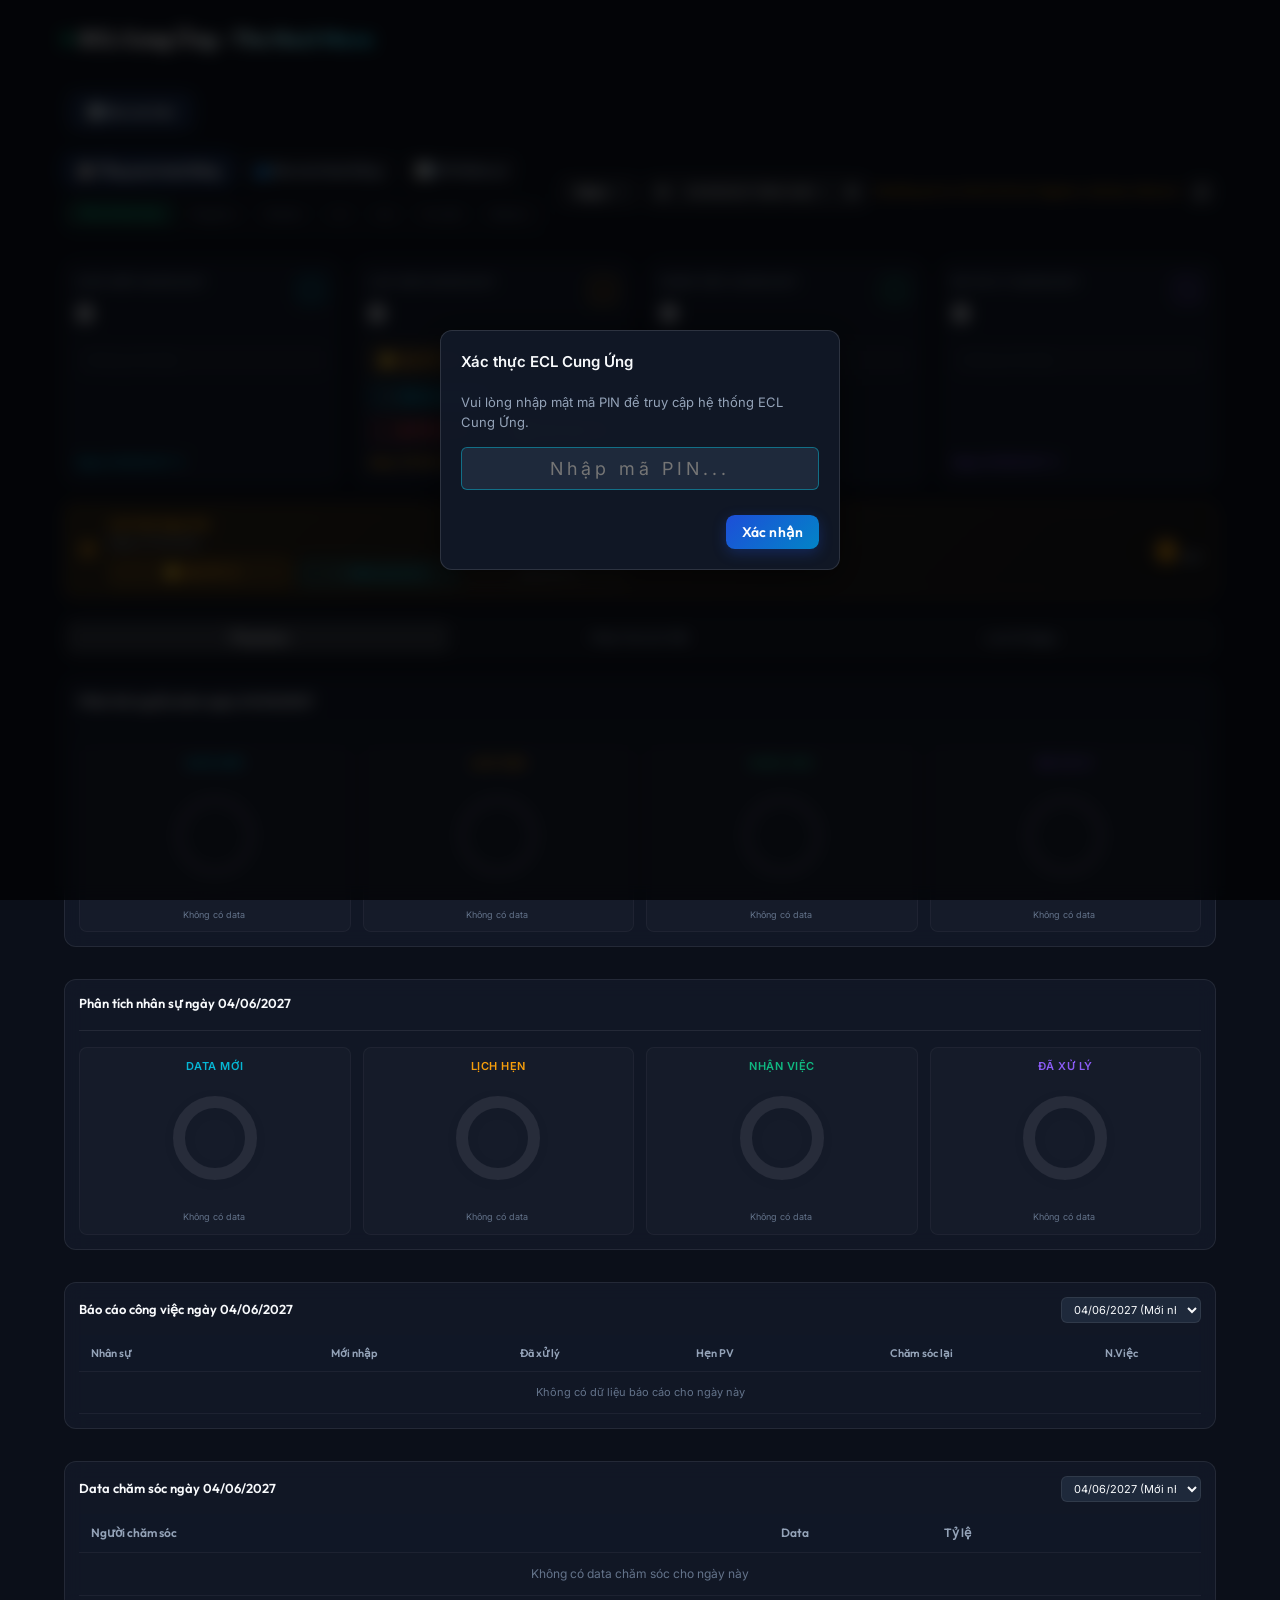
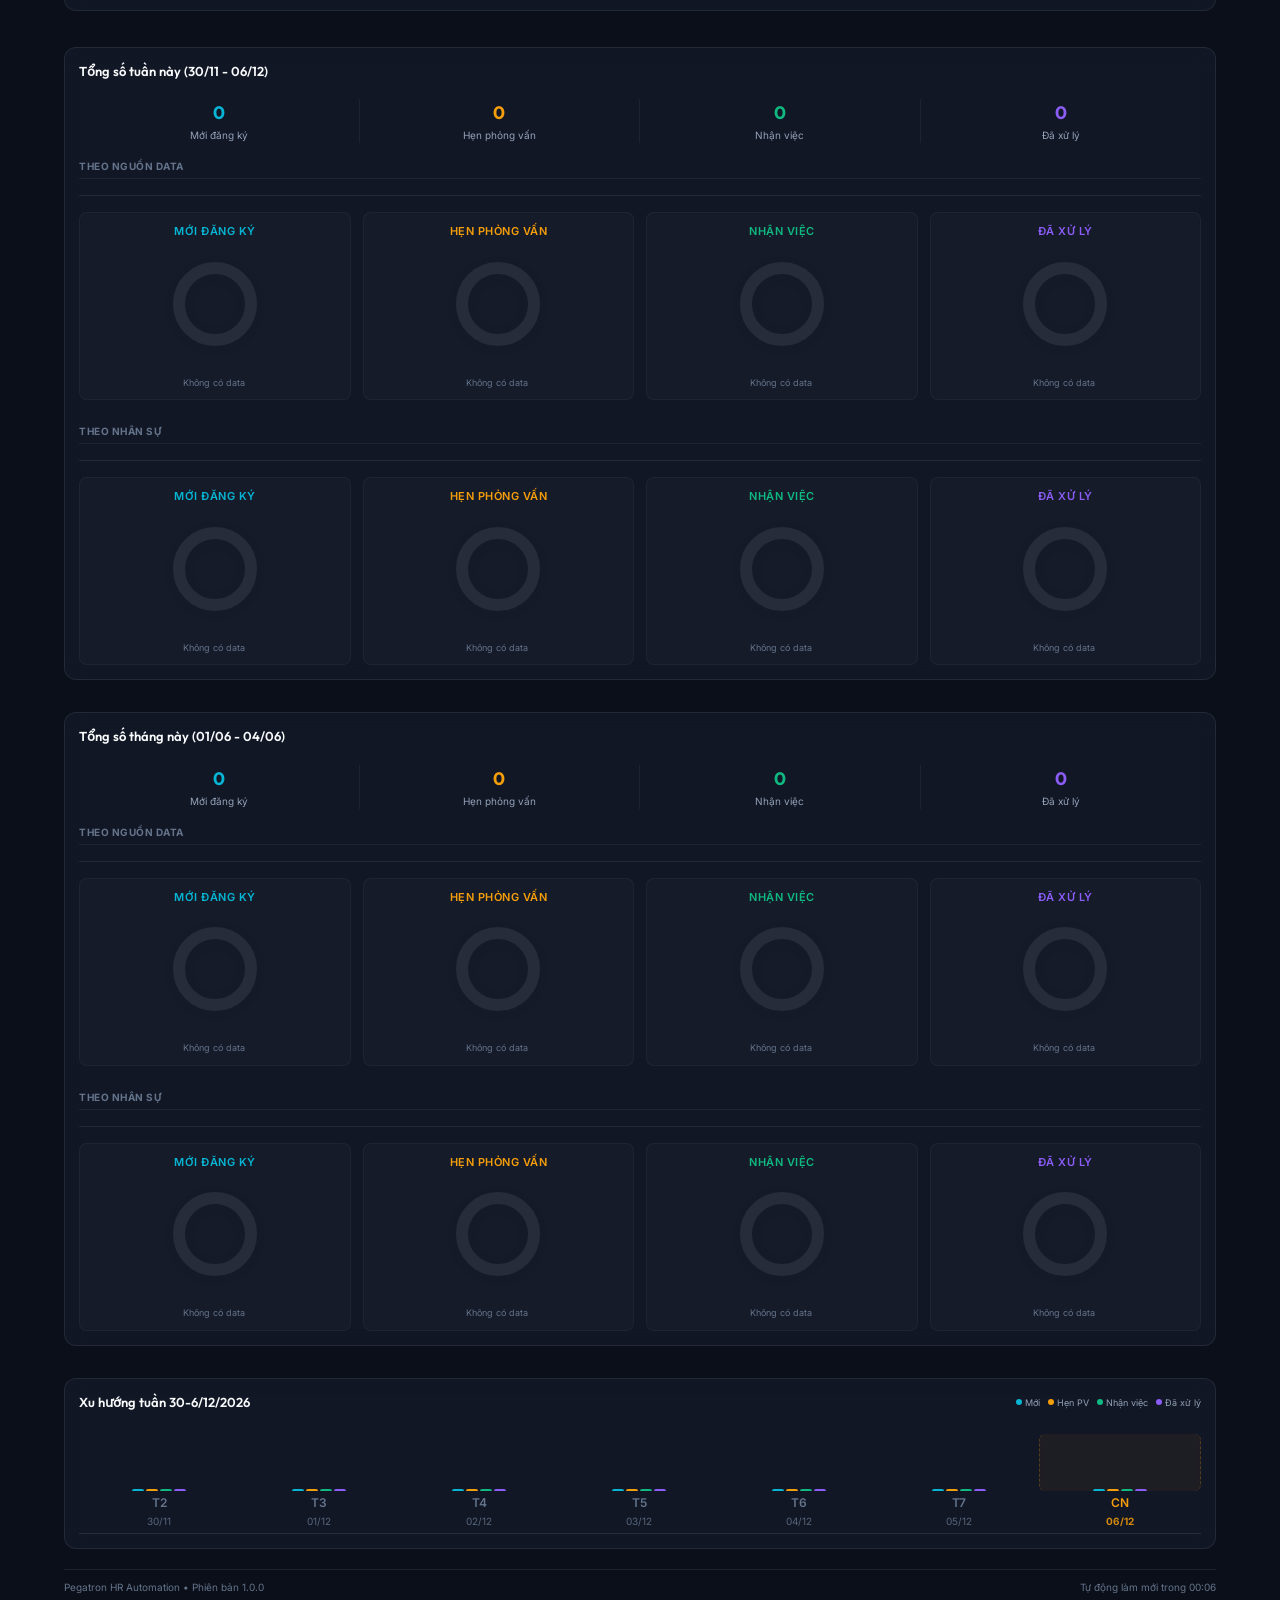
==== commit 22c581e0: "Feat: Add sub-tab 'KPI Nhân sự' under Sale tab and prepare placeholder UI for future metrics" ====
--- a/popup.html
+++ b/popup.html
@@ -30,6 +30,7 @@
           <div style="display: flex; align-items: center; gap: 8px;">
             <button class="section-title-btn active" style="background: rgba(59, 130, 246, 0.15); border: 1px solid rgba(59, 130, 246, 0.4); color: #ffffff; padding: 6px 12px; border-radius: 6px; font-family: var(--font-title); font-weight: 700; font-size: 13px; cursor: pointer; transition: all 0.2s ease; display: inline-flex; align-items: center; gap: 6px; box-shadow: 0 4px 6px -1px rgba(0,0,0,0.1);">📋 Tổng quan hoạt động</button>
             <button id="sale-to-nhansu-btn" class="section-title-btn" style="background: rgba(255, 255, 255, 0.04); border: 1px solid rgba(255, 255, 255, 0.08); color: var(--text-secondary); padding: 6px 12px; border-radius: 6px; font-family: var(--font-title); font-weight: 700; font-size: 13px; cursor: pointer; transition: all 0.2s ease; display: inline-flex; align-items: center; gap: 6px; box-shadow: 0 4px 6px -1px rgba(0,0,0,0.1);">👥 Báo cáo Hoạt động</button>
+            <button id="sale-to-kpi-nhansu-btn" class="section-title-btn" style="background: rgba(255, 255, 255, 0.04); border: 1px solid rgba(255, 255, 255, 0.08); color: var(--text-secondary); padding: 6px 12px; border-radius: 6px; font-family: var(--font-title); font-weight: 700; font-size: 13px; cursor: pointer; transition: all 0.2s ease; display: inline-flex; align-items: center; gap: 6px; box-shadow: 0 4px 6px -1px rgba(0,0,0,0.1);">📊 KPI Nhân sự</button>
           </div>
           <!-- Factory Navigation Tabs directly under title -->
           <div class="factory-nav-tabs" style="display: flex; gap: 4px; margin-top: 6px; padding: 2px; background: rgba(255, 255, 255, 0.02); border-radius: 6px; border: 1px solid rgba(255,255,255,0.06); width: fit-content; flex-wrap: wrap;">
@@ -1452,6 +1453,25 @@
     </div>
     <!-- END SECTION 4: NHANSU REPORT -->
 
+    <!-- SECTION 6: KPI NHAN SU (sub-tab of Sale) -->
+    <div id="section-kpi-nhansu" class="main-section" style="display: none; flex-direction: column;">
+      <header class="app-header" style="border-bottom: 1px solid var(--border-color); padding-bottom: 12px; display: flex; justify-content: space-between; align-items: center; margin-bottom: 20px; flex-wrap: wrap; gap: 10px;">
+        <div class="brand" style="display: flex; flex-direction: column; gap: 8px; align-items: flex-start;">
+          <div style="display: flex; align-items: center; gap: 10px;">
+            <button id="kpi-nhansu-back-btn" style="background: rgba(255,255,255,0.06); border: 1px solid rgba(255,255,255,0.12); color: var(--text-secondary); padding: 5px 12px; border-radius: 6px; font-size: 12px; cursor: pointer; display: inline-flex; align-items: center; gap: 5px; transition: all 0.2s;">&#8592; Quay lại Sale</button>
+            <div style="display: flex; align-items: center; gap: 8px;">
+              <div class="logo-dot" style="width: 8px; height: 8px; border-radius: 50%; background: #fb923c; box-shadow: 0 0 10px #fb923c;"></div>
+              <h1 style="margin: 0; font-family: var(--font-title); font-size: 18px; font-weight: 700; background: linear-gradient(135deg, #ffffff 40%, #fb923c 100%); -webkit-background-clip: text; -webkit-text-fill-color: transparent;">KPI Nhân Sự</h1>
+            </div>
+          </div>
+        </div>
+      </header>
+
+      <div style="background: rgba(255,255,255,0.02); border: 1px solid rgba(255,255,255,0.06); border-radius: 12px; padding: 30px; text-align: center; color: var(--text-muted); font-size: 14px; font-style: italic; display: flex; align-items: center; justify-content: center; min-height: 200px;">
+        ⚙️ Hệ thống đang chuẩn bị cấu hình KPI nhân sự. Dữ liệu và các báo cáo tương ứng sẽ hiển thị tại đây sau khi được thiết lập.
+      </div>
+    </div>
+
 
 
     <script src="popup.js?v=3.4"></script>
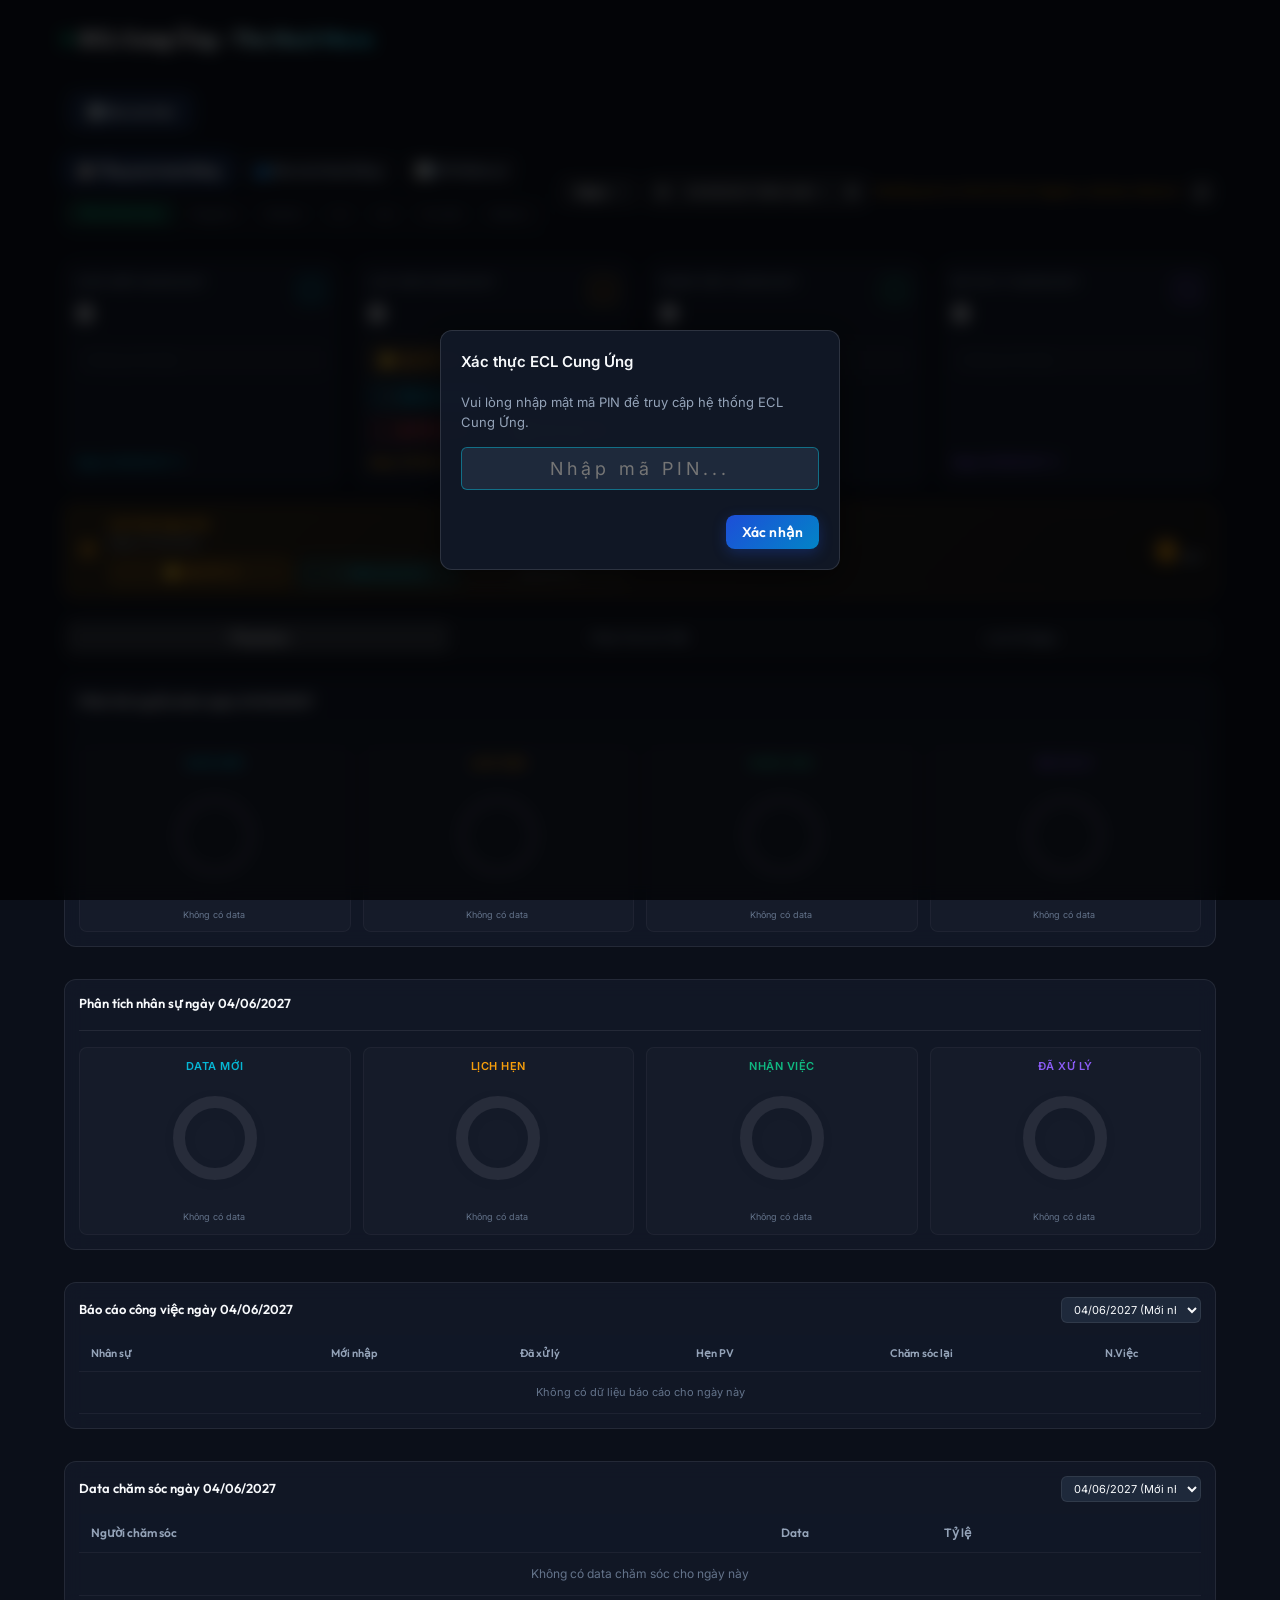
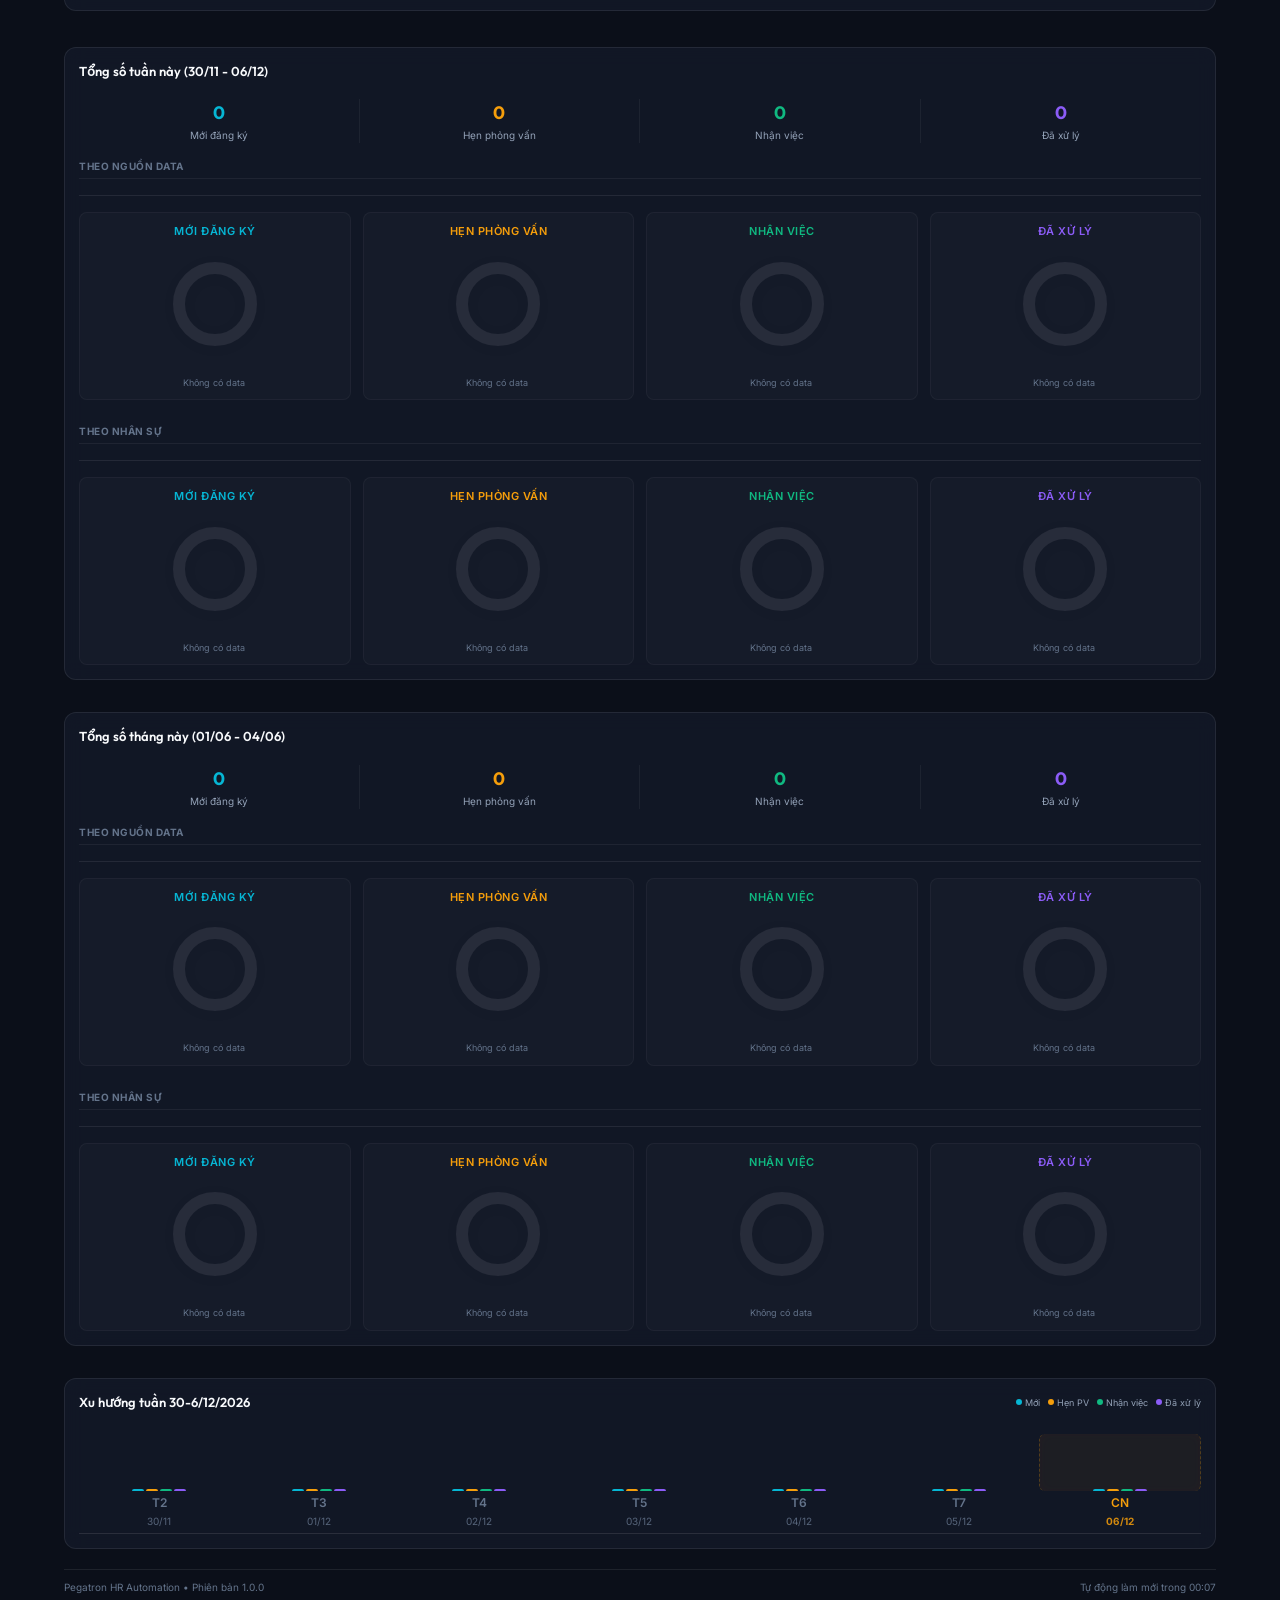
==== commit 990aa915: "Feat: Implement collapsible Telesale details table with interactive toggle arrow" ====
--- a/popup.html
+++ b/popup.html
@@ -1431,8 +1431,10 @@
 
       <!-- Table Telesale -->
       <div style="background: rgba(255,255,255,0.02); border: 1px solid rgba(255,255,255,0.06); border-radius: 12px; padding: 16px;">
-        <div style="font-size:13px; font-weight:700; color:#a78bfa; margin-bottom:12px;">📋 Chi tiết Telesale</div>
-        <div style="overflow-x:auto;">
+        <div id="ns-telesale-title-toggle" style="font-size:13px; font-weight:700; color:#a78bfa; margin-bottom:12px; cursor:pointer; display:flex; align-items:center; user-select:none; width:fit-content;">
+          📋 Chi tiết Telesale <span id="ns-telesale-toggle-arrow" style="margin-left:6px; transition:transform 0.2s;">▼</span>
+        </div>
+        <div id="ns-telesale-table-container" style="display: none; overflow-x:auto;">
           <table style="width:100%; border-collapse:collapse; font-size:12px;">
             <thead>
               <tr style="border-bottom: 1px solid rgba(255,255,255,0.08);">
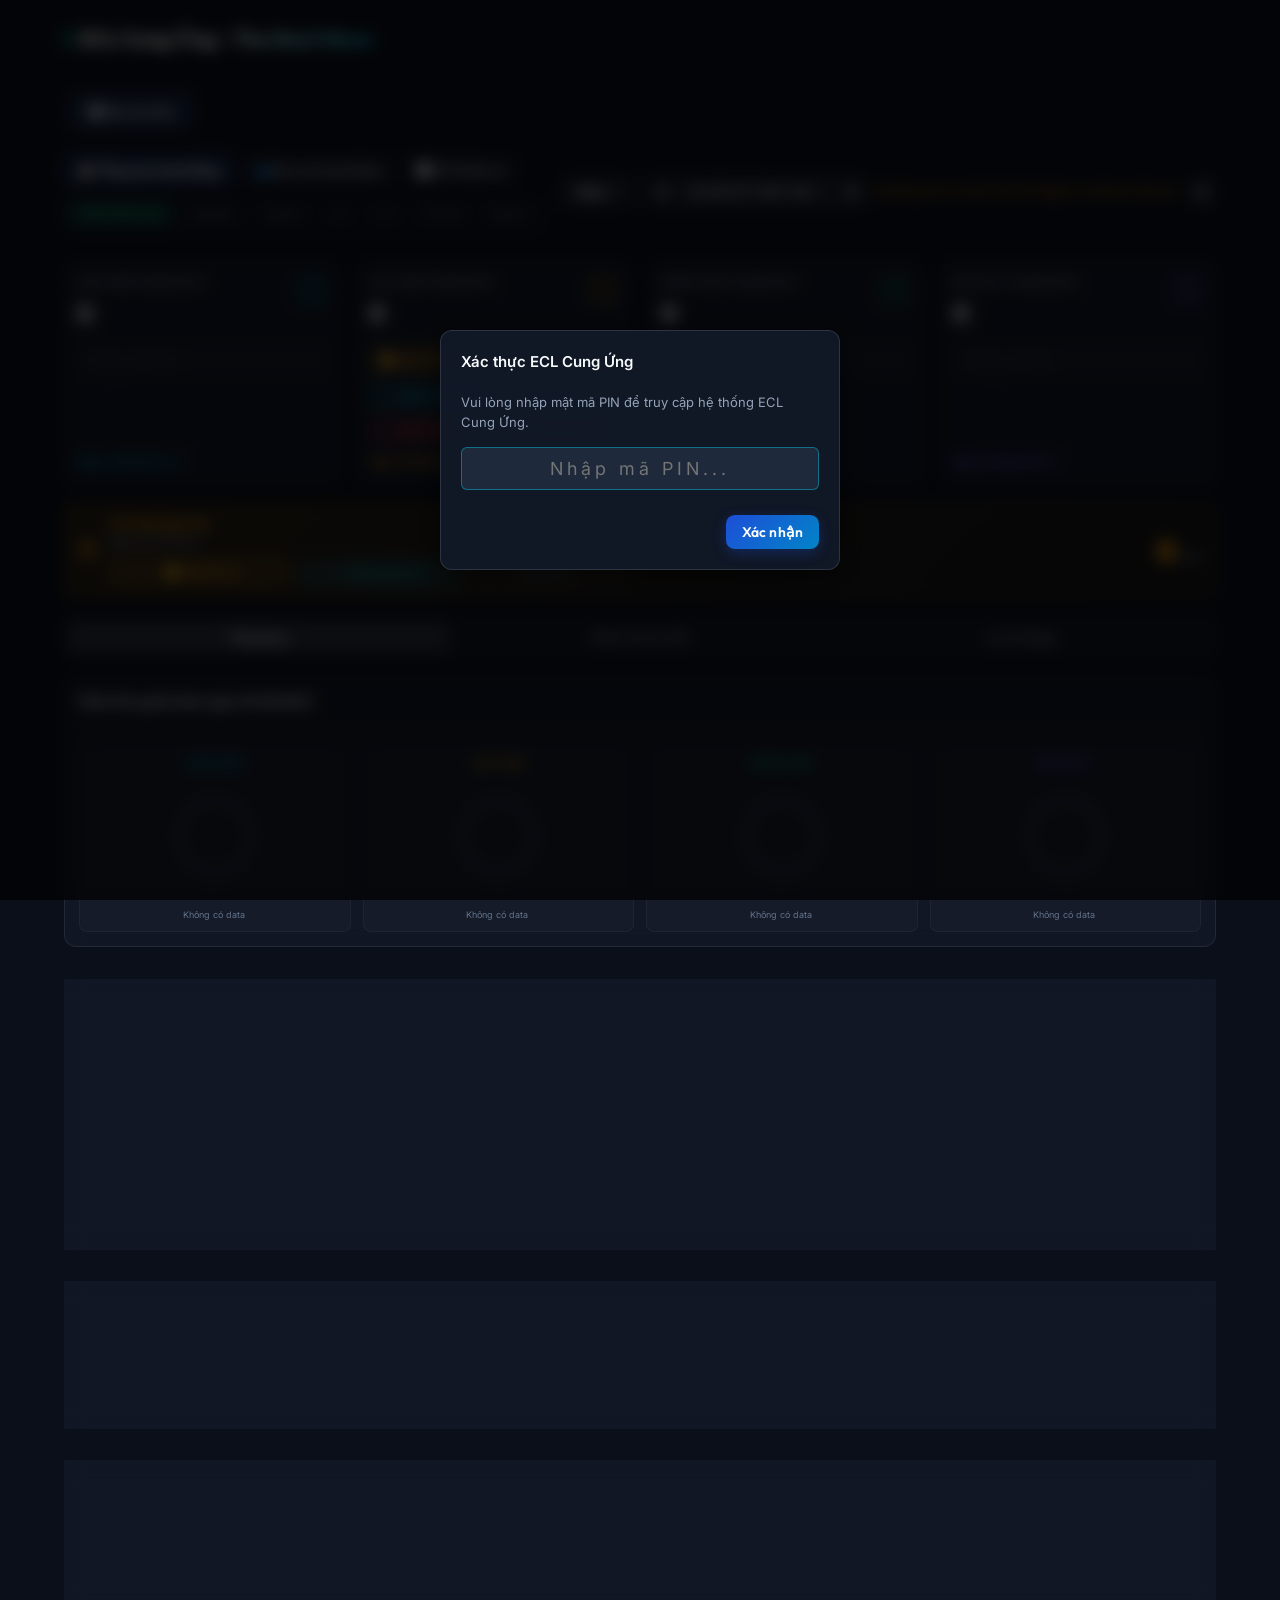
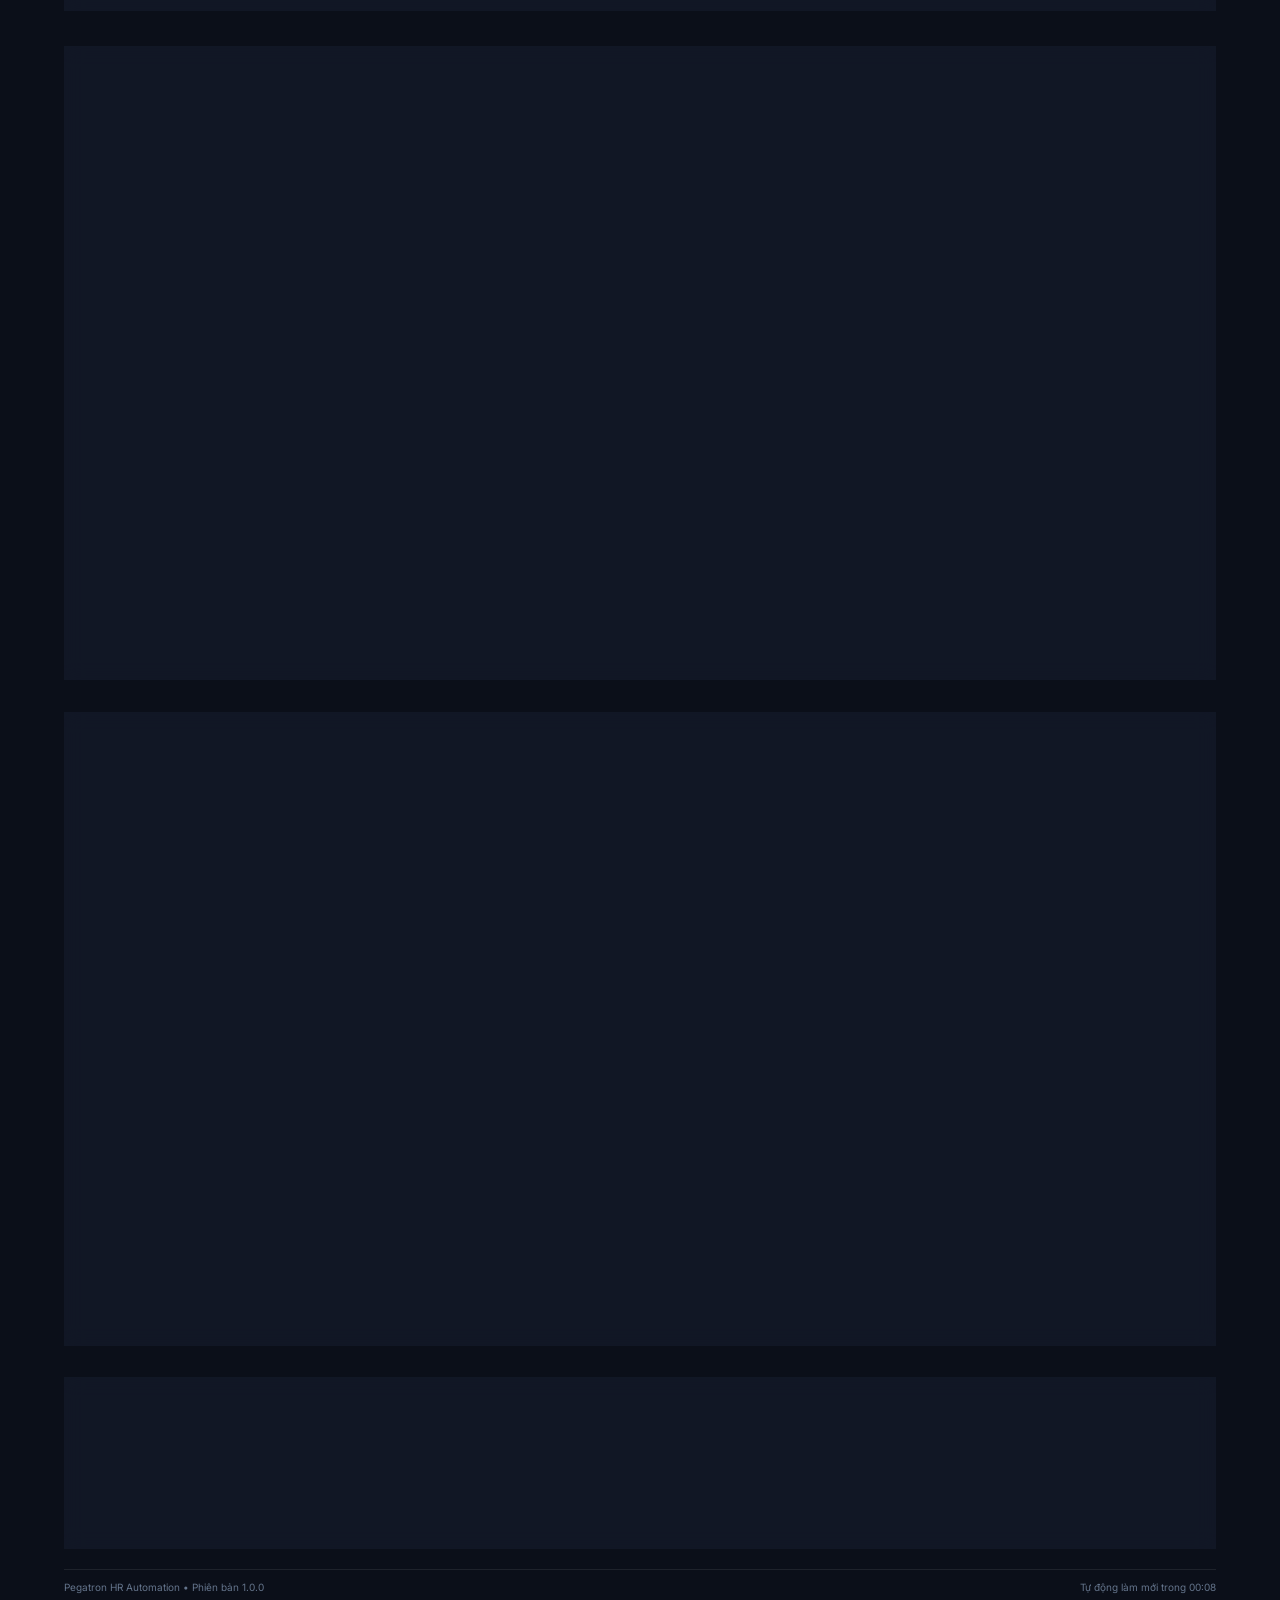
==== commit 52c59fc7: "Fix: Add white-space nowrap to converted button so text stays on one line" ====
--- a/popup.html
+++ b/popup.html
@@ -4,7 +4,7 @@
   <meta charset="UTF-8">
   <meta name="viewport" content="width=device-width, initial-scale=1.0">
   <title>Ecl Cung Ứng - The Next Move</title>
-  <link rel="stylesheet" href="popup.css?v=3.2">
+  <link rel="stylesheet" href="popup.css?v=3.5">
   <script src="chart.min.js"></script>
 </head>
 <body>
@@ -1386,9 +1386,11 @@
                 <span style="color: var(--text-muted); font-size: 16px; font-weight: 600;">/</span>
                 <span id="ns-telesale-assigned" style="font-size: 18px; color: var(--text-secondary);">--</span>
               </div>
-              <!-- Dòng 2: Chuyển đổi -->
-              <div style="font-size: 12px; font-weight: 600; color: var(--text-secondary);">
-                Chuyển đổi: <span id="ns-telesale-converted" style="color: #10b981; font-weight: 700; font-size: 13px;">--</span>
+              <!-- Dòng 2: Nút Chuyển đổi -->
+              <div style="margin-top: 6px;">
+                <button id="ns-telesale-converted-btn" style="display:inline-flex; align-items:center; gap:6px; white-space:nowrap; background:linear-gradient(135deg, rgba(16,185,129,0.18) 0%, rgba(5,150,105,0.1) 100%); border:1px solid rgba(16,185,129,0.4); color:#34d399; border-radius:8px; padding:5px 12px; cursor:pointer; font-size:12px; font-weight:700; letter-spacing:0.3px; outline:none; transition:all 0.25s ease; box-shadow:0 0 0 0 rgba(16,185,129,0); position:relative; font-family:inherit;" onmouseover="this.style.background='linear-gradient(135deg, rgba(16,185,129,0.32) 0%, rgba(5,150,105,0.2) 100%)'; this.style.borderColor='rgba(52,211,153,0.65)'; this.style.color='#6ee7b7'; this.style.boxShadow='0 0 14px rgba(16,185,129,0.35), 0 2px 8px rgba(0,0,0,0.3)'; this.style.transform='translateY(-1px)';" onmouseout="this.style.background='linear-gradient(135deg, rgba(16,185,129,0.18) 0%, rgba(5,150,105,0.1) 100%)'; this.style.borderColor='rgba(16,185,129,0.4)'; this.style.color='#34d399'; this.style.boxShadow='0 0 0 0 rgba(16,185,129,0)'; this.style.transform='translateY(0)';" onmousedown="this.style.transform='scale(0.97)';" onmouseup="this.style.transform='translateY(-1px)';">
+                  ⚡ Chuyển đổi: <span id="ns-telesale-converted" style="background:rgba(16,185,129,0.22); color:#6ee7b7; border-radius:4px; padding:1px 7px; font-size:13px; font-weight:800; min-width:20px; text-align:center;">--</span>
+                </button>
               </div>
             </div>
           </div>
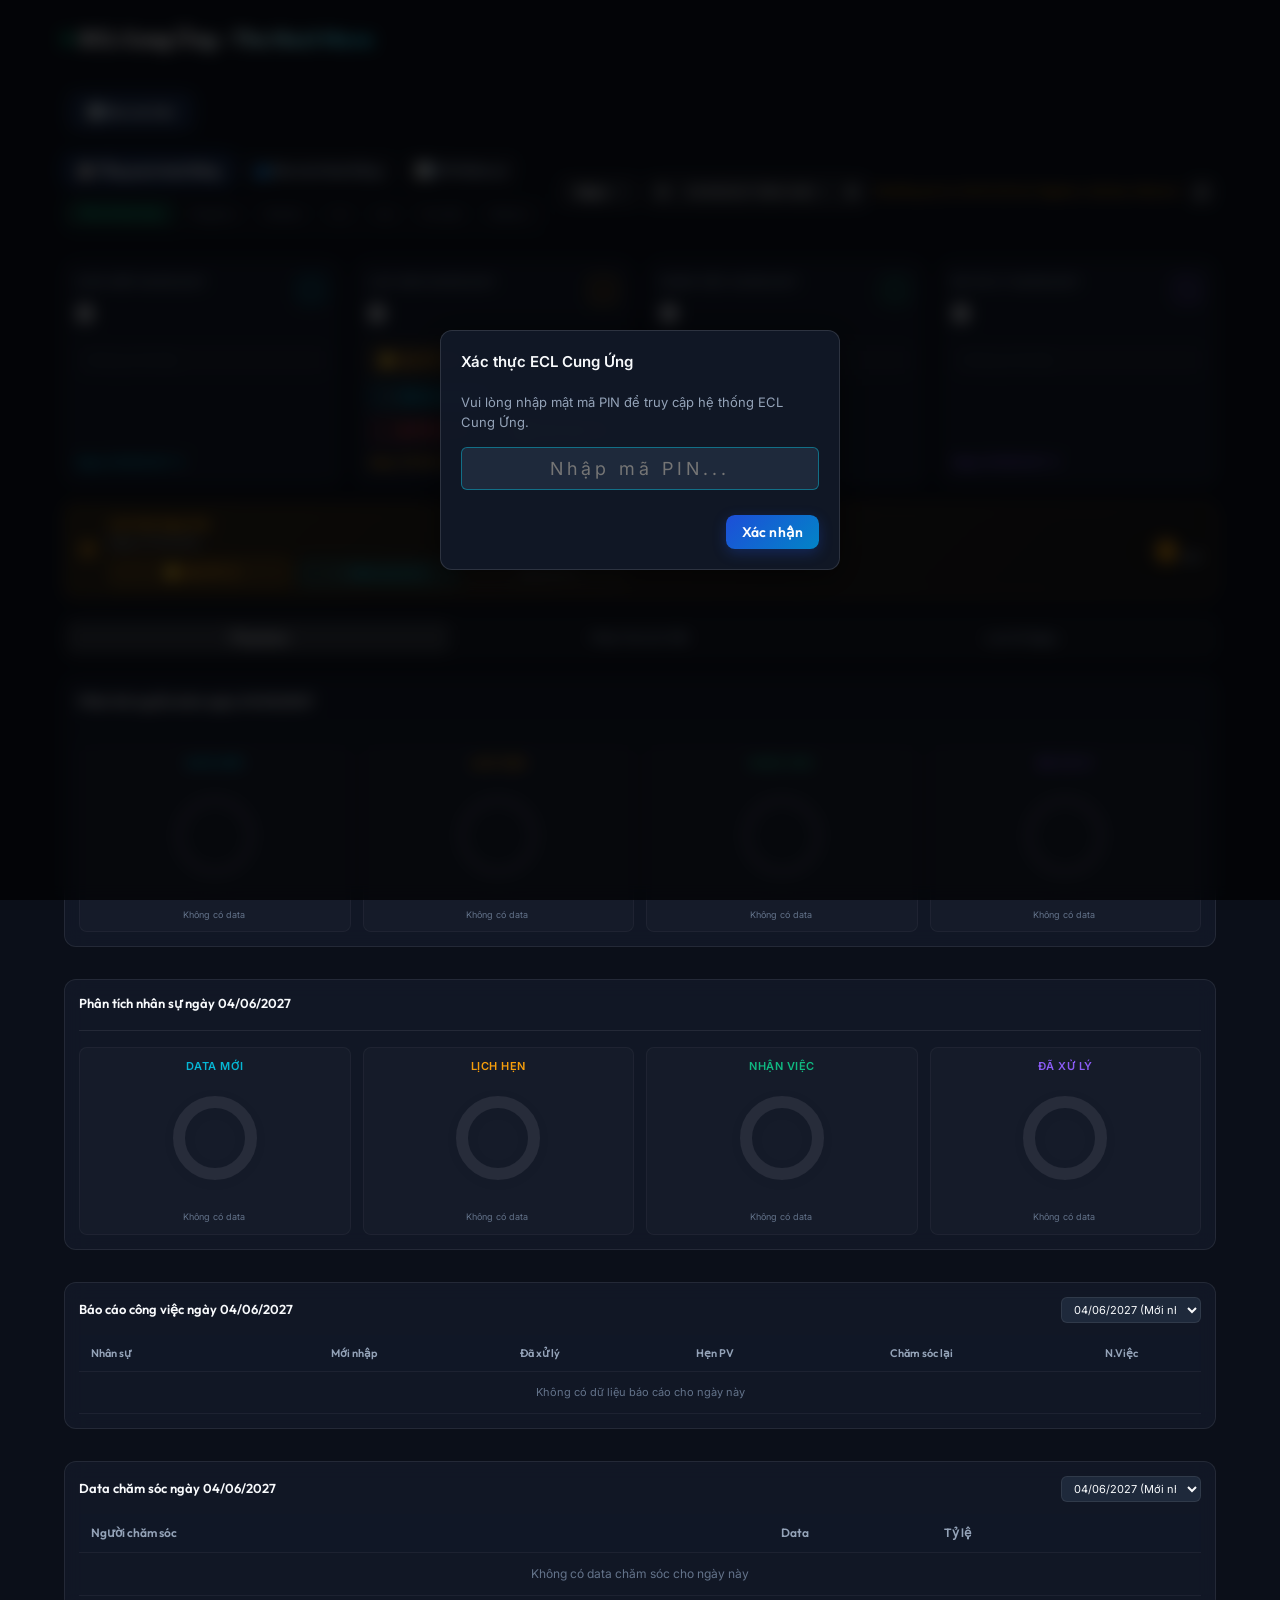
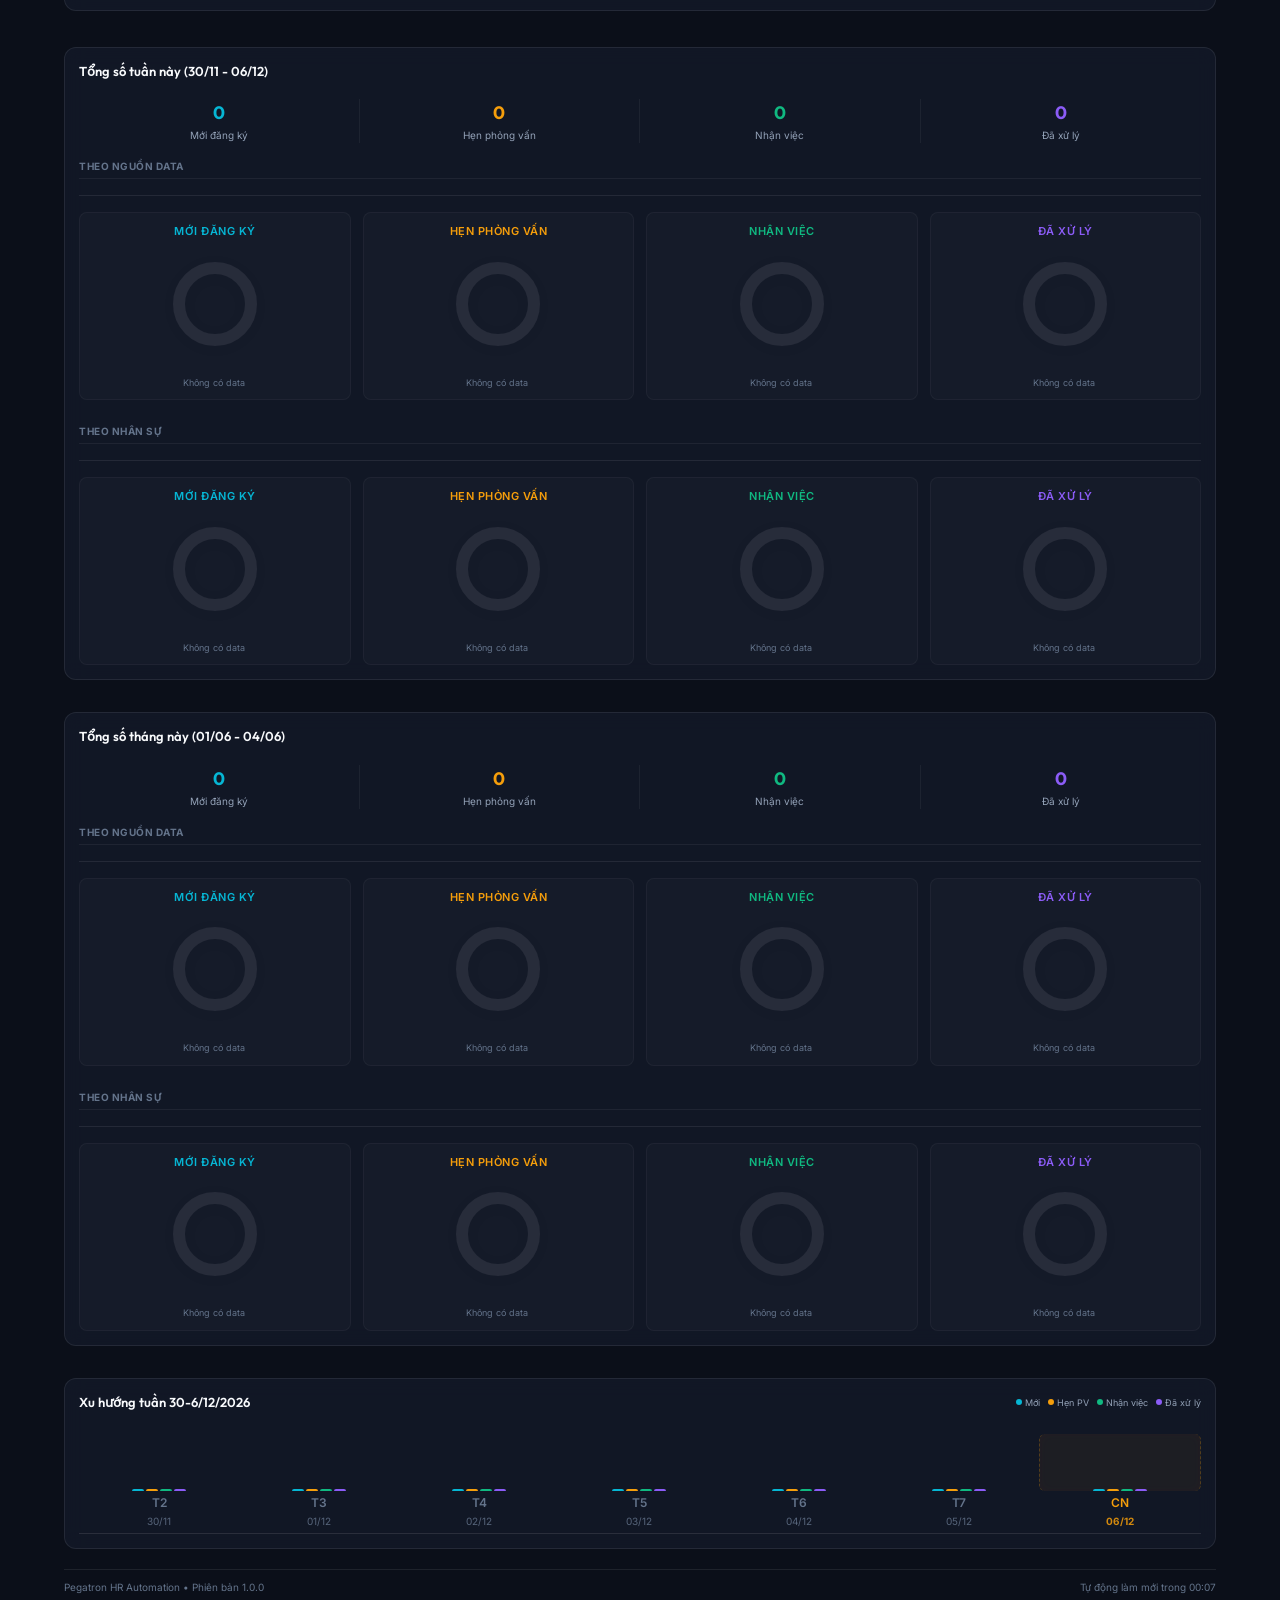
==== commit 7dd2a835: "Fix: Align human resource time filter design style and active item highlight colors with sale dashbo" ====
--- a/popup.html
+++ b/popup.html
@@ -1325,13 +1325,20 @@
               <span style="font-size: 8px; color: var(--text-muted); transition: transform 0.2s;" id="nhansu-view-mode-arrow">▼</span>
             </div>
             <div id="nhansu-view-mode-menu" style="display: none; position: absolute; top: 100%; left: 50%; transform: translateX(-50%); margin-top: 6px; background: #131722; border: 1px solid rgba(255,255,255,0.1); border-radius: 6px; box-shadow: 0 10px 25px rgba(0, 0, 0, 0.6); min-width: 120px; z-index: 1000; padding: 4px 0;">
-              <div class="nhansu-view-mode-item active-dropdown-item" data-value="day" style="padding: 8px 16px; cursor: pointer; font-size: 12px; color: #a78bfa; font-weight: bold; background: rgba(167, 139, 250, 0.15); transition: background 0.2s;">Ngày</div>
+              <div class="nhansu-view-mode-item active-dropdown-item" data-value="day" style="padding: 8px 16px; cursor: pointer; font-size: 12px; color: #10b981; font-weight: bold; background: rgba(16, 185, 129, 0.15); transition: background 0.2s;">Ngày</div>
               <div class="nhansu-view-mode-item" data-value="week" style="padding: 8px 16px; cursor: pointer; font-size: 12px; color: var(--text-primary); transition: background 0.2s;">Tuần</div>
               <div class="nhansu-view-mode-item" data-value="month" style="padding: 8px 16px; cursor: pointer; font-size: 12px; color: var(--text-primary); transition: background 0.2s;">Tháng</div>
               <div class="nhansu-view-mode-item" data-value="custom" style="padding: 8px 16px; cursor: pointer; font-size: 12px; color: var(--text-primary); transition: background 0.2s;">Tùy chỉnh</div>
             </div>
           </div>
           
+          <!-- Hidden real select for compatibility -->
+          <select id="nhansu-view-mode" style="display: none;">
+            <option value="day" selected>Ngày</option>
+            <option value="week">Tuần</option>
+            <option value="month">Tháng</option>
+            <option value="custom">Tùy chỉnh</option>
+          </select>
           <div class="date-spinner-container" style="display: flex; gap: 4px; align-items: center; background: rgba(255, 255, 255, 0.06); border: 1px solid var(--border-color); border-radius: 6px; padding: 2px;">
             <button id="nhansu-date-prev-btn" class="spinner-btn" title="Kỳ trước" style="background: transparent; border: none; color: var(--text-primary); cursor: pointer; padding: 4px 8px; border-radius: 4px; font-weight: bold; transition: all 0.2s; outline: none; font-size: 11px;">◀</button>
             <div class="custom-dropdown" style="position: relative; display: inline-block;">
@@ -1362,14 +1369,12 @@
             </div>
           </div>
           
-          <div style="display: flex; gap: 6px; align-items: center;">
-            <div style="font-size:11px; color:var(--text-muted);" id="nhansu-sync-status">Đang tải...</div>
-            <button id="nhansu-refresh-btn" class="refresh-btn" title="Đồng bộ Telesale" style="background:transparent; border:none; color:var(--text-muted); cursor:pointer; padding:4px; display:flex; align-items:center; justify-content:center; outline:none; transition:color 0.2s;">
-              <svg class="icon-refresh" viewBox="0 0 24 24" width="13" height="13" style="fill:currentColor;">
-                <path d="M12 4V1L8 5l4 4V6c3.31 0 6 2.69 6 6 0 1.01-.25 1.97-.7 2.8l1.46 1.46A7.93 7.93 0 0020 12c0-4.42-3.58-8-8-8zm0 12c-3.31 0-6-2.69-6-6 0-1.01.25-1.97.7-2.8L5.24 7.74A7.93 7.93 0 004 12c0 4.42 3.58 8 8 8v3l4-4-4-4v3z"/>
-              </svg>
-            </button>
-          </div>
+          <span id="nhansu-sync-status" class="sync-status text-muted">Đang tải...</span>
+          <button id="nhansu-refresh-btn" class="refresh-btn" title="Đồng bộ Telesale">
+            <svg class="icon-refresh" viewBox="0 0 24 24" width="16" height="16">
+              <path d="M12 4V1L8 5l4 4V6c3.31 0 6 2.69 6 6 0 1.01-.25 1.97-.7 2.8l1.46 1.46A7.93 7.93 0 0020 12c0-4.42-3.58-8-8-8zm0 12c-3.31 0-6-2.69-6-6 0-1.01.25-1.97.7-2.8L5.24 7.74A7.93 7.93 0 004 12c0 4.42 3.58 8 8 8v3l4-4-4-4v3z"/>
+            </svg>
+          </button>
         </div>
       </header>
 
